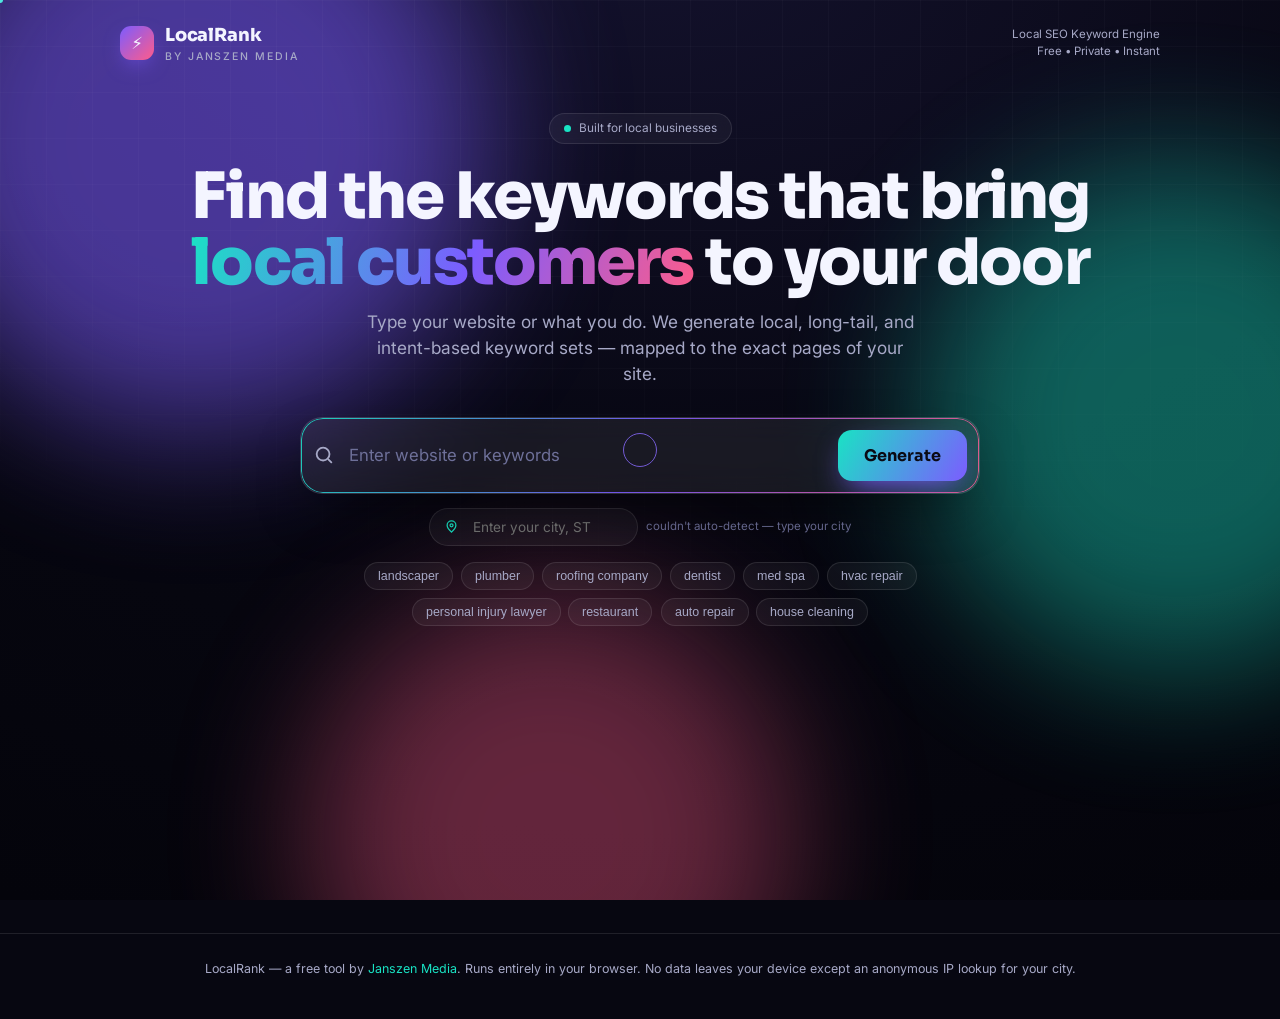
==== seo-tool.html @ d9db4eb5 "Add LocalRank: interactive local SEO keyword generator tool Standalone single-file SEO keyword tool " ====
<!DOCTYPE html>
<html lang="en">
<head>
<meta charset="UTF-8" />
<meta name="viewport" content="width=device-width, initial-scale=1.0, viewport-fit=cover" />
<meta name="theme-color" content="#0a0a14" />
<meta name="description" content="LocalRank — a free local SEO keyword generator. Enter a website or keywords and instantly generate local, long-tail, and intent-based keywords mapped to the pages of your site." />
<title>LocalRank — Local SEO Keyword Generator</title>
<link rel="preconnect" href="https://fonts.googleapis.com" />
<link rel="preconnect" href="https://fonts.gstatic.com" crossorigin />
<link href="https://fonts.googleapis.com/css2?family=Sora:wght@500;600;700;800&family=Inter:wght@400;500;600&display=swap" rel="stylesheet" />
<style>
:root{
  --bg:#070711;
  --bg2:#0d0d1f;
  --ink:#f4f5ff;
  --muted:#a7a9c7;
  --line:rgba(255,255,255,.10);
  --glass:rgba(255,255,255,.045);
  --glass2:rgba(255,255,255,.07);
  --c1:#7c5cff;   /* violet */
  --c2:#19e3c4;   /* teal   */
  --c3:#ff5c8a;   /* pink   */
  --c4:#ffd166;   /* amber  */
  --radius:18px;
  --shadow:0 22px 60px -22px rgba(0,0,0,.75);
  --speed:.45s;
}
*{box-sizing:border-box}
html{-webkit-text-size-adjust:100%}
body{
  margin:0;font-family:"Inter",system-ui,sans-serif;color:var(--ink);
  background:var(--bg);overflow-x:hidden;min-height:100vh;line-height:1.5;
  -webkit-font-smoothing:antialiased;
}
h1,h2,h3,.brand{font-family:"Sora",system-ui,sans-serif}

/* ---------- animated background ---------- */
.bg{position:fixed;inset:0;z-index:-3;overflow:hidden;background:
   radial-gradient(120% 120% at 50% -10%, #14122e 0%, var(--bg) 55%, #04040b 100%);}
.blob{position:absolute;border-radius:50%;filter:blur(70px);opacity:.55;
   will-change:transform;transition:transform .35s cubic-bezier(.2,.8,.2,1);}
.blob.b1{width:46vw;height:46vw;background:var(--c1);top:-12vw;left:-8vw;}
.blob.b2{width:40vw;height:40vw;background:var(--c2);top:18vh;right:-12vw;opacity:.4}
.blob.b3{width:38vw;height:38vw;background:var(--c3);bottom:-14vw;left:24vw;opacity:.38}
.grid-overlay{position:fixed;inset:0;z-index:-2;pointer-events:none;
   background-image:linear-gradient(rgba(255,255,255,.025) 1px,transparent 1px),
   linear-gradient(90deg,rgba(255,255,255,.025) 1px,transparent 1px);
   background-size:46px 46px;mask:radial-gradient(120% 90% at 50% 0%,#000 35%,transparent 80%)}
#fx{position:fixed;inset:0;z-index:9;pointer-events:none}

/* ---------- custom cursor (desktop) ---------- */
.cursor,.cursor-dot{position:fixed;top:0;left:0;z-index:50;pointer-events:none;
   border-radius:50%;mix-blend-mode:screen;transform:translate(-50%,-50%)}
.cursor{width:34px;height:34px;border:1.5px solid rgba(124,92,255,.8);
   transition:width .2s,height .2s,background .2s;backdrop-filter:blur(1px)}
.cursor.hot{width:60px;height:60px;background:rgba(124,92,255,.18);border-color:var(--c2)}
.cursor-dot{width:6px;height:6px;background:var(--c2)}
@media (hover:none){.cursor,.cursor-dot{display:none}}

/* ---------- layout ---------- */
.wrap{max-width:1080px;margin:0 auto;padding:0 20px}
header.top{display:flex;align-items:center;justify-content:space-between;
   padding:22px 0 6px;position:relative;z-index:5}
.brand{display:flex;align-items:center;gap:11px;font-weight:800;font-size:1.12rem;letter-spacing:-.01em}
.brand .mark{width:34px;height:34px;border-radius:11px;display:grid;place-items:center;
   background:linear-gradient(135deg,var(--c1),var(--c3));box-shadow:0 8px 22px -8px var(--c1);
   font-size:1.05rem}
.brand small{display:block;font-family:"Inter";font-weight:500;font-size:.66rem;color:var(--muted);letter-spacing:.18em;text-transform:uppercase}
.byline{font-size:.72rem;color:var(--muted);text-align:right}

/* ---------- hero ---------- */
.hero{text-align:center;padding:42px 0 14px;position:relative;z-index:4}
.pill{display:inline-flex;align-items:center;gap:8px;padding:6px 14px;border-radius:999px;
   background:var(--glass);border:1px solid var(--line);font-size:.74rem;color:var(--muted);
   margin-bottom:20px;backdrop-filter:blur(8px)}
.pill .dot{width:7px;height:7px;border-radius:50%;background:var(--c2);box-shadow:0 0 0 0 var(--c2);animation:ping 2.4s infinite}
@keyframes ping{0%{box-shadow:0 0 0 0 rgba(25,227,196,.5)}70%{box-shadow:0 0 0 9px rgba(25,227,196,0)}100%{box-shadow:0 0 0 0 rgba(25,227,196,0)}}
.hero h1{font-size:clamp(2.1rem,7vw,4rem);line-height:1.02;margin:0 0 14px;letter-spacing:-.03em;font-weight:800}
.hero h1 .grad{background:linear-gradient(110deg,var(--c2),var(--c1) 55%,var(--c3));-webkit-background-clip:text;background-clip:text;color:transparent}
.hero p{color:var(--muted);max-width:560px;margin:0 auto;font-size:clamp(.95rem,2.6vw,1.08rem)}

/* ---------- search ---------- */
.search{margin:30px auto 6px;max-width:680px;position:relative;z-index:6}
.search-box{display:flex;gap:10px;flex-direction:column;background:var(--glass2);
   border:1px solid var(--line);border-radius:22px;padding:12px;backdrop-filter:blur(16px);
   box-shadow:var(--shadow);position:relative;overflow:hidden}
.search-box::before{content:"";position:absolute;inset:0;border-radius:22px;padding:1px;
   background:linear-gradient(120deg,var(--c2),var(--c1),var(--c3));-webkit-mask:linear-gradient(#000 0 0) content-box,linear-gradient(#000 0 0);-webkit-mask-composite:xor;mask-composite:exclude;opacity:0;transition:opacity .4s}
.search-box.focus::before{opacity:.9}
.field{display:flex;align-items:center;gap:12px;width:100%}
.field svg{flex:0 0 auto;color:var(--muted)}
#q{flex:1;background:transparent;border:0;outline:0;color:var(--ink);font-size:1.05rem;
   font-family:inherit;padding:14px 2px;min-width:0}
#q::placeholder{color:#6e7099}
.btn-gen{flex:0 0 auto;border:0;cursor:pointer;color:#0a0a14;font-weight:700;font-family:"Sora";
   font-size:1rem;padding:15px 26px;border-radius:14px;
   background:linear-gradient(120deg,var(--c2),var(--c1));
   box-shadow:0 12px 30px -10px var(--c1);transition:transform .15s,box-shadow .25s;
   will-change:transform;position:relative;overflow:hidden}
.btn-gen:hover{box-shadow:0 16px 38px -10px var(--c1)}
.btn-gen:active{transform:scale(.96)}
@media(min-width:620px){.search-box{flex-direction:row;align-items:center}}

/* location row */
.loc-row{display:flex;flex-wrap:wrap;gap:8px;justify-content:center;margin-top:14px;align-items:center}
.loc-chip{display:inline-flex;align-items:center;gap:8px;background:var(--glass);
   border:1px solid var(--line);border-radius:999px;padding:6px 10px 6px 14px;font-size:.82rem;color:var(--muted)}
.loc-chip svg{color:var(--c2)}
.loc-chip input{background:transparent;border:0;outline:0;color:var(--ink);font-family:inherit;
   font-size:.85rem;width:160px;padding:4px 6px;border-radius:8px}
.loc-chip input:focus{background:rgba(255,255,255,.06)}
.hint{font-size:.72rem;color:#6e7099}

/* quick examples */
.examples{display:flex;flex-wrap:wrap;gap:8px;justify-content:center;margin-top:16px}
.ex{cursor:pointer;font-size:.78rem;color:var(--muted);background:var(--glass);
   border:1px solid var(--line);padding:6px 13px;border-radius:999px;transition:.2s;will-change:transform}
.ex:hover{color:var(--ink);border-color:var(--c2);transform:translateY(-2px)}

/* ---------- results ---------- */
.results{margin:34px auto 80px;position:relative;z-index:3;opacity:0;transform:translateY(18px);
   transition:opacity .6s,transform .6s}
.results.show{opacity:1;transform:none}
.summary{display:flex;flex-wrap:wrap;gap:10px;align-items:center;justify-content:space-between;margin-bottom:18px}
.summary .id{display:flex;flex-wrap:wrap;gap:8px;align-items:center}
.tag{font-size:.74rem;padding:5px 11px;border-radius:999px;background:var(--glass);border:1px solid var(--line);color:var(--muted)}
.tag b{color:var(--ink);font-weight:600}
.tag.live{color:var(--c2);border-color:rgba(25,227,196,.4)}
.actions{display:flex;gap:8px}
.act{cursor:pointer;font-size:.78rem;font-weight:600;font-family:inherit;color:var(--ink);
   background:var(--glass);border:1px solid var(--line);padding:8px 14px;border-radius:11px;transition:.2s}
.act:hover{border-color:var(--c2);background:var(--glass2)}

/* tabs */
.tabs{display:flex;gap:6px;overflow-x:auto;padding-bottom:6px;margin-bottom:20px;
   scrollbar-width:none;-webkit-overflow-scrolling:touch}
.tabs::-webkit-scrollbar{display:none}
.tab{flex:0 0 auto;cursor:pointer;font-family:"Sora";font-weight:600;font-size:.84rem;
   padding:10px 16px;border-radius:12px;border:1px solid var(--line);background:var(--glass);
   color:var(--muted);transition:.25s;white-space:nowrap;position:relative}
.tab .n{font-size:.7rem;opacity:.7;margin-left:6px}
.tab[data-accent="local"].on{color:#04040b;background:linear-gradient(120deg,var(--c2),#5ef0d8);border-color:transparent}
.tab[data-accent="info"].on{color:#04040b;background:linear-gradient(120deg,var(--c4),#ffe29a);border-color:transparent}
.tab[data-accent="commercial"].on{color:#04040b;background:linear-gradient(120deg,#9b8bff,var(--c1));border-color:transparent}
.tab[data-accent="transactional"].on{color:#fff;background:linear-gradient(120deg,var(--c3),#ff86a8);border-color:transparent}
.tab[data-accent="branded"].on{color:#04040b;background:linear-gradient(120deg,#7be0ff,#9b8bff);border-color:transparent}
.tab[data-accent="pagemap"].on{color:#fff;background:linear-gradient(120deg,var(--c1),var(--c3));border-color:transparent}

/* panels */
.panel{display:none;animation:fade .5s}
.panel.on{display:block}
@keyframes fade{from{opacity:0;transform:translateY(10px)}to{opacity:1;transform:none}}
.panel-lead{color:var(--muted);font-size:.9rem;margin:-4px 0 18px;max-width:680px}

.chips{display:flex;flex-wrap:wrap;gap:9px}
.chip{cursor:pointer;font-size:.86rem;padding:9px 14px;border-radius:12px;background:var(--glass);
   border:1px solid var(--line);color:var(--ink);transition:transform .18s,border-color .2s,background .2s;
   display:inline-flex;align-items:center;gap:9px;will-change:transform;
   opacity:0;transform:translateY(14px) scale(.96)}
.chip.in{opacity:1;transform:none}
.chip:hover{border-color:var(--c2);background:var(--glass2);transform:translateY(-3px)}
.chip .cp{opacity:.4;transition:.2s}
.chip:hover .cp{opacity:1;color:var(--c2)}
.chip.copied{border-color:var(--c2);background:rgba(25,227,196,.12)}
.chip .tag-i{font-size:.62rem;text-transform:uppercase;letter-spacing:.08em;padding:2px 7px;border-radius:6px;font-weight:700}

/* page-map cards */
.pm-grid{display:grid;gap:16px;grid-template-columns:1fr}
@media(min-width:740px){.pm-grid{grid-template-columns:1fr 1fr}}
.pm-card{background:var(--glass);border:1px solid var(--line);border-radius:var(--radius);
   padding:18px;transition:transform .25s,border-color .25s;will-change:transform}
.pm-card h3{margin:0 0 4px;font-size:1.02rem;display:flex;align-items:center;gap:9px}
.pm-card .ico{width:30px;height:30px;border-radius:9px;display:grid;place-items:center;font-size:.95rem;flex:0 0 auto}
.pm-card .desc{color:var(--muted);font-size:.78rem;margin:0 0 13px}
.pm-card .chips .chip{font-size:.8rem;padding:7px 11px}

footer{padding:26px 0 40px;text-align:center;color:var(--muted);font-size:.78rem;border-top:1px solid var(--line);margin-top:30px}
footer a{color:var(--c2);text-decoration:none}

/* toast */
.toast{position:fixed;left:50%;bottom:26px;transform:translateX(-50%) translateY(30px);
   background:#14122e;border:1px solid var(--line);color:var(--ink);padding:12px 20px;border-radius:13px;
   font-size:.86rem;box-shadow:var(--shadow);opacity:0;transition:.35s;z-index:60;pointer-events:none;display:flex;gap:9px;align-items:center}
.toast.show{opacity:1;transform:translateX(-50%) translateY(0)}
.toast b{color:var(--c2)}

.empty{text-align:center;color:#6e7099;padding:30px;font-size:.9rem}
.ripple{position:absolute;border-radius:50%;background:rgba(255,255,255,.5);transform:scale(0);animation:rip .6s ease-out;pointer-events:none}
@keyframes rip{to{transform:scale(4);opacity:0}}
@media (prefers-reduced-motion:reduce){*{animation:none!important;transition:none!important}}
</style>
</head>
<body>
<div class="bg" id="bg">
  <span class="blob b1"></span><span class="blob b2"></span><span class="blob b3"></span>
</div>
<div class="grid-overlay"></div>
<canvas id="fx"></canvas>
<div class="cursor" id="cur"></div>
<div class="cursor-dot" id="curDot"></div>

<div class="wrap">
  <header class="top">
    <div class="brand">
      <span class="mark">⚡</span>
      <span>LocalRank<small>by Janszen Media</small></span>
    </div>
    <div class="byline">Local SEO Keyword Engine<br>Free • Private • Instant</div>
  </header>

  <section class="hero">
    <span class="pill"><span class="dot"></span> Built for local businesses</span>
    <h1>Find the keywords that bring<br><span class="grad">local customers</span> to your door</h1>
    <p>Type your website or what you do. We generate local, long-tail, and intent-based keyword sets — mapped to the exact pages of your site.</p>

    <form class="search" id="form" autocomplete="off">
      <div class="search-box" id="sbox">
        <div class="field">
          <svg width="22" height="22" viewBox="0 0 24 24" fill="none" stroke="currentColor" stroke-width="2" stroke-linecap="round"><circle cx="11" cy="11" r="7"/><path d="m20 20-3-3"/></svg>
          <input id="q" name="q" placeholder="Enter website or keywords" aria-label="Enter website or keywords" />
        </div>
        <button class="btn-gen" id="gen" type="submit">Generate</button>
      </div>
      <div class="loc-row">
        <span class="loc-chip">
          <svg width="15" height="15" viewBox="0 0 24 24" fill="none" stroke="currentColor" stroke-width="2"><path d="M12 21s-7-6.3-7-11a7 7 0 1 1 14 0c0 4.7-7 11-7 11Z"/><circle cx="12" cy="10" r="2.4"/></svg>
          <input id="loc" placeholder="Detecting location…" aria-label="Your city" />
        </span>
        <span class="hint" id="locHint">auto-detected by IP — edit anytime</span>
      </div>
      <div class="examples" id="examples"></div>
    </form>
  </section>

  <section class="results" id="results" aria-live="polite">
    <div class="summary">
      <div class="id">
        <span class="tag">Industry: <b id="sIndustry">—</b></span>
        <span class="tag">Location: <b id="sLoc">—</b></span>
        <span class="tag live"><b id="sCount">0</b> keywords</span>
      </div>
      <div class="actions">
        <button class="act" id="copyAll">Copy current tab</button>
        <button class="act" id="csv">Export CSV</button>
      </div>
    </div>

    <div class="tabs" id="tabs">
      <button class="tab on" data-accent="local" data-tab="local" type="button">📍 Local <span class="n" id="nLocal"></span></button>
      <button class="tab" data-accent="info" data-tab="info" type="button">📝 Informational <span class="n" id="nInfo"></span></button>
      <button class="tab" data-accent="commercial" data-tab="commercial" type="button">🔎 Commercial <span class="n" id="nCommercial"></span></button>
      <button class="tab" data-accent="transactional" data-tab="transactional" type="button">🛒 Transactional <span class="n" id="nTransactional"></span></button>
      <button class="tab" data-accent="branded" data-tab="branded" type="button">🏷️ Branded <span class="n" id="nBranded"></span></button>
      <button class="tab" data-accent="pagemap" data-tab="pagemap" type="button">🗺️ Page Map</button>
    </div>

    <div class="panel on" data-panel="local"><p class="panel-lead">High-intent "near me" and "[city]" searches — these power your <b>homepage</b> and <b>service-area pages</b>.</p><div class="chips"></div></div>
    <div class="panel" data-panel="info"><p class="panel-lead">Long-tail, question &amp; "cost of" searches — fuel for your <b>blog, how-to guides, and cost articles</b>.</p><div class="chips"></div></div>
    <div class="panel" data-panel="commercial"><p class="panel-lead">Comparison &amp; "best of" searches — buyers researching who to hire. Great for <b>service pages</b> and comparison posts.</p><div class="chips"></div></div>
    <div class="panel" data-panel="transactional"><p class="panel-lead">Ready-to-buy searches — your <b>service pages</b> and conversion-focused landing pages.</p><div class="chips"></div></div>
    <div class="panel" data-panel="branded"><p class="panel-lead">Searches for your business by name — protect and own your <b>brand SERP</b>.</p><div class="chips"></div></div>
    <div class="panel" data-panel="pagemap"><p class="panel-lead">Your keywords organized into the pages you should actually build.</p><div class="pm-grid" id="pmGrid"></div></div>
  </section>
</div>

<footer>
  <div class="wrap">LocalRank — a free tool by <a href="https://janszenmedia.com" target="_blank" rel="noopener">Janszen Media</a>. Runs entirely in your browser. No data leaves your device except an anonymous IP lookup for your city.</div>
</footer>

<div class="toast" id="toast"><b>✓</b><span id="toastMsg">Copied</span></div>

<script>
/* =========================================================================
   LocalRank — offline local-SEO keyword engine
   ========================================================================= */

/* ---- 1. industry knowledge base ------------------------------------- */
const INDUSTRIES = {
  landscaping:{label:"Landscaping & Lawn Care",core:"landscaping",
    match:["landscap","lawn","garden","yard","turf","hardscape","irrigation","patio","sod","mulch","nursery","outdoor living"],
    services:["landscaping","landscape design","lawn care","lawn mowing","lawn maintenance","hardscaping","patio installation","retaining walls","irrigation systems","sod installation","tree trimming","garden design","outdoor lighting","yard cleanup","mulch installation","artificial turf"]},
  plumbing:{label:"Plumbing",core:"plumbing",
    match:["plumb","drain","sewer","water heater","pipe","leak","faucet","sump"],
    services:["plumbing","drain cleaning","water heater repair","water heater installation","leak detection","sewer line repair","pipe repair","faucet installation","sump pump repair","toilet repair","repiping","gas line installation"]},
  hvac:{label:"HVAC / Heating & Cooling",core:"HVAC",
    match:["hvac","heating","cooling","air condition","furnace","ac repair","ductless","heat pump","ventilation"],
    services:["HVAC repair","air conditioning repair","AC installation","furnace repair","heating repair","heat pump installation","duct cleaning","HVAC maintenance","ductless mini split installation","thermostat installation","emergency AC repair"]},
  roofing:{label:"Roofing",core:"roofing",
    match:["roof","shingle","gutter","metal roof","flat roof"],
    services:["roofing","roof repair","roof replacement","roof installation","shingle roofing","metal roofing","flat roof repair","gutter installation","storm damage roof repair","roof inspection","emergency roof repair"]},
  electrician:{label:"Electrical",core:"electrical",
    match:["electric","wiring","panel","lighting install","ev charger","circuit"],
    services:["electrical services","electrical repair","panel upgrades","wiring installation","lighting installation","EV charger installation","generator installation","outlet installation","ceiling fan installation","electrical inspection"]},
  dentist:{label:"Dental",core:"dental care",
    match:["dent","orthodon","invisalign","teeth","veneers","implant","ortho"],
    services:["dentist","family dentistry","cosmetic dentistry","teeth whitening","dental implants","invisalign","emergency dentist","teeth cleaning","root canal","dental crowns","pediatric dentistry","veneers"]},
  physicaltherapy:{label:"Physical Therapy",core:"physical therapy",
    match:["physical therap","physio","rehab","sports therapy","pelvic","ortho rehab"],
    services:["physical therapy","sports physical therapy","post-surgery rehab","back pain therapy","pelvic floor therapy","orthopedic physical therapy","dry needling","manual therapy","injury rehabilitation","balance therapy"]},
  lawyer:{label:"Legal / Law Firm",core:"legal services",
    match:["law","attorney","lawyer","legal","injury claim","divorce","dui","estate plan"],
    services:["personal injury lawyer","car accident attorney","divorce lawyer","family law attorney","criminal defense lawyer","estate planning attorney","DUI lawyer","wrongful death attorney","workers comp lawyer","business attorney"]},
  realestate:{label:"Real Estate",core:"real estate",
    match:["real estate","realtor","homes for sale","property","mortgage broker","realty"],
    services:["real estate agent","realtor","homes for sale","sell my house","first time home buyer","luxury homes","condos for sale","property listings","real estate broker","home valuation"]},
  restaurant:{label:"Restaurant / Food",core:"restaurant",
    match:["restaurant","cafe","pizza","sushi","bbq","bakery","catering","bistro","diner","food"],
    services:["restaurant","best restaurants","pizza delivery","catering","brunch","fine dining","takeout","family restaurant","date night restaurant","happy hour"]},
  salon:{label:"Salon / Beauty",core:"salon",
    match:["salon","hair","barber","nail","spa","beauty","lash","brow","esthetician","med spa"],
    services:["hair salon","barbershop","nail salon","day spa","balayage","haircut","hair color","lash extensions","facials","waxing","mens haircut","blowout"]},
  autorepair:{label:"Auto Repair",core:"auto repair",
    match:["auto","mechanic","car repair","tire","brake","transmission","oil change","collision","detailing"],
    services:["auto repair","oil change","brake repair","tire shop","transmission repair","engine repair","car AC repair","collision repair","auto detailing","wheel alignment","check engine light","mobile mechanic"]},
  cleaning:{label:"Cleaning Services",core:"cleaning",
    match:["clean","maid","janitor","house clean","carpet clean","window clean","power wash","pressure wash"],
    services:["house cleaning","maid service","deep cleaning","move out cleaning","commercial cleaning","carpet cleaning","window cleaning","pressure washing","office cleaning","post construction cleaning","recurring house cleaning"]},
  pestcontrol:{label:"Pest Control",core:"pest control",
    match:["pest","exterminat","termite","rodent","mosquito","bed bug","wildlife removal"],
    services:["pest control","exterminator","termite treatment","bed bug treatment","mosquito control","rodent removal","ant control","wildlife removal","cockroach treatment","wasp removal"]},
  contractor:{label:"General Contractor / Remodeling",core:"remodeling",
    match:["contractor","remodel","renovation","kitchen remodel","bathroom remodel","construction","builder","handyman","drywall","flooring"],
    services:["home remodeling","kitchen remodeling","bathroom remodeling","general contractor","home additions","basement finishing","flooring installation","drywall repair","handyman services","deck building","custom home builder"]},
  painting:{label:"Painting",core:"painting",
    match:["paint","interior paint","exterior paint","cabinet refinish"],
    services:["painting services","interior painting","exterior painting","cabinet painting","commercial painting","house painters","fence staining","deck staining","drywall and painting","popcorn ceiling removal"]},
  garagedoor:{label:"Garage Doors",core:"garage door",
    match:["garage door","garage spring","door opener"],
    services:["garage door repair","garage door installation","garage door spring repair","garage door opener installation","emergency garage door repair","commercial garage doors"]},
  fitness:{label:"Fitness / Gym",core:"fitness",
    match:["gym","fitness","crossfit","yoga","pilates","personal train","martial arts","boxing"],
    services:["gym","personal training","group fitness classes","yoga studio","crossfit","pilates","strength training","boot camp","martial arts","weight loss program"]},
  chiropractor:{label:"Chiropractic",core:"chiropractic care",
    match:["chiro","spinal","adjustment","spine"],
    services:["chiropractor","back pain treatment","neck pain relief","spinal adjustment","sciatica treatment","auto accident chiropractor","sports chiropractor","prenatal chiropractic","posture correction"]},
  vet:{label:"Veterinary",core:"veterinary care",
    match:["vet","veterinar","animal hospital","pet clinic"],
    services:["veterinarian","animal hospital","pet vaccinations","spay and neuter","emergency vet","pet dental care","dog grooming","puppy wellness","cat veterinarian"]},
  photography:{label:"Photography",core:"photography",
    match:["photograph","photo","wedding photo","headshot","portrait"],
    services:["photographer","wedding photography","family portraits","newborn photography","headshots","real estate photography","event photography","engagement photos","branding photography","maternity photos"]},
};

const GENERIC = {label:"Local Service Business",core:"services",match:[],
  services:["services","installation","repair","maintenance","consultation","emergency service"]};

/* ---- 2. parsing & detection ----------------------------------------- */
function parseInput(raw){
  let txt=(raw||"").trim().toLowerCase();
  let brand="";
  // URL / domain handling
  const urlish=txt.match(/(?:https?:\/\/)?(?:www\.)?([a-z0-9-]+)\.[a-z.]{2,}/i);
  if(urlish && (txt.includes(".")||txt.includes("/"))){
    brand=urlish[1].replace(/-/g," ");
    txt=brand+" "+txt; // let domain words feed detection
  }
  // explicit multi-term entry (commas / slashes)
  const seeds=raw.split(/[,;/]| and /i).map(s=>s.trim()).filter(s=>s && s.length<40 && !/\.[a-z]{2,}/i.test(s));
  return {txt, brand:titleCase(brand), seeds};
}
function detectIndustry(txt){
  let best=null,bestScore=0;
  for(const key in INDUSTRIES){
    const ind=INDUSTRIES[key];
    let score=0;
    for(const m of ind.match){ if(txt.includes(m)) score+=m.length; }
    if(score>bestScore){bestScore=score;best=ind;}
  }
  return best||GENERIC;
}
function titleCase(s){return (s||"").replace(/\b\w/g,c=>c.toUpperCase());}
function uniq(arr){return [...new Set(arr.map(x=>x.trim().toLowerCase().replace(/\s+/g," ")))].filter(Boolean);}

/* ---- 3. keyword generation ------------------------------------------ */
function buildKeywords(state){
  const {industry,city,region,services,core,brand}=state;
  const CITY = city || "[city]";
  const REG  = region || "";
  const places = uniq([CITY, REG?CITY+", "+REG:""].filter(Boolean));
  const place = places[0];

  const local=[], info=[], commercial=[], transactional=[], branded=[];

  // ---- LOCAL (geo intent) ----
  const localTpls = s=>[
    `${s} near me`,
    `${s} in ${place}`,
    `${s} ${city||"[city]"}`,
    `best ${s} near me`,
    `best ${s} in ${city||"[city]"}`,
    `${s} company near me`,
    `${s} companies in ${city||"[city]"}`,
    `local ${s} company`,
    `affordable ${s} near me`,
    `top rated ${s} ${city||"[city]"}`,
    `${s} services near me`,
    `${s} near ${city||"[city]"}`,
  ];
  services.slice(0,6).forEach(s=>localTpls(s).forEach(k=>local.push(k)));
  // core-level catch-alls
  local.push(`${core} near me`,`${core} companies near me`,`${core} near me open now`,`emergency ${core} near me`);

  // ---- INFORMATIONAL (blog / how-to / cost) ----
  services.forEach(s=>{
    info.push(
      `how much does ${s} cost`,
      `${s} cost in ${city||"[city]"}`,
      `average cost of ${s}`,
      `how to choose a ${s} company`,
      `what to look for in a ${s} company`,
      `${s} tips`,
      `${s} ideas`,
      `benefits of professional ${s}`,
      `how long does ${s} take`,
      `is ${s} worth it`,
      `${s} vs doing it yourself`,
      `how often should you get ${s}`,
    );
  });
  info.push(`${core} cost guide ${new Date().getFullYear()}`,`questions to ask a ${core} company`,`signs you need ${core}`);

  // ---- COMMERCIAL (consideration / comparison) ----
  services.forEach(s=>{
    commercial.push(
      `best ${s} companies in ${city||"[city]"}`,
      `top ${s} near me`,
      `${s} reviews`,
      `${s} prices ${city||"[city]"}`,
      `cheap ${s} near me`,
      `${s} cost estimate`,
      `compare ${s} companies`,
      `${s} near me reviews`,
    );
  });
  commercial.push(`best ${core} company near me`,`${core} quotes ${city||"[city]"}`,`affordable ${core} ${city||"[city]"}`);

  // ---- TRANSACTIONAL (ready to act) ----
  services.forEach(s=>{
    transactional.push(
      `hire ${s} ${city||"[city]"}`,
      `${s} free quote`,
      `${s} estimate near me`,
      `book ${s} online`,
      `schedule ${s} ${city||"[city]"}`,
      `${s} same day service`,
      `emergency ${s} near me`,
    );
  });
  transactional.push(`${core} free estimate near me`,`get a ${core} quote ${city||"[city]"}`,`${core} financing near me`);

  // ---- BRANDED ----
  const b = brand && brand.length>1 ? brand : "[your brand]";
  branded.push(
    `${b}`,
    `${b} reviews`,
    `${b} ${city||"[city]"}`,
    `${b} near me`,
    `${b} phone number`,
    `${b} hours`,
    `${b} ${core}`,
    `is ${b} legit`,
    `${b} prices`,
    `${b} vs competitors`,
  );

  return {
    local:uniq(local), info:uniq(info), commercial:uniq(commercial),
    transactional:uniq(transactional), branded:uniq(branded)
  };
}

/* ---- 4. page-map grouping ------------------------------------------- */
function buildPageMap(kw, state){
  const city=state.city||"[city]";
  return [
    {ico:"🏠",bg:"linear-gradient(135deg,#19e3c4,#7c5cff)",title:"Homepage",
     desc:"Your strongest local terms — the searches you most want to rank for.",
     items:kw.local.slice(0,8)},
    {ico:"📌",bg:"linear-gradient(135deg,#7c5cff,#ff5c8a)",title:"Service-Area Pages",
     desc:`One page per city/neighborhood you serve (e.g. swap "${city}" for nearby towns).`,
     items:kw.local.filter(k=>k.includes(city)||k.includes("[city]")||k.includes("in ")).slice(0,8)},
    {ico:"🧰",bg:"linear-gradient(135deg,#ff5c8a,#ffd166)",title:"Service Pages",
     desc:"One page per service, optimized for ready-to-buy searches.",
     items:[...kw.transactional.slice(0,5),...kw.commercial.slice(0,3)]},
    {ico:"✍️",bg:"linear-gradient(135deg,#ffd166,#19e3c4)",title:"Blog & How-To Guides",
     desc:"Informational posts that build authority and capture early-stage searchers.",
     items:kw.info.filter(k=>/how|what|tips|ideas|worth|vs|signs|questions/.test(k)).slice(0,8)},
    {ico:"💲",bg:"linear-gradient(135deg,#19e3c4,#ffd166)",title:"Cost & Pricing Articles",
     desc:'"How much does X cost" articles rank fast and pull in high-intent readers.',
     items:[...kw.info.filter(k=>/cost|price|average/.test(k)),...kw.commercial.filter(k=>/price|cost|cheap|quote/.test(k))].slice(0,8)},
    {ico:"🏷️",bg:"linear-gradient(135deg,#7be0ff,#9b8bff)",title:"Brand / Reputation",
     desc:"Own every result when someone searches your business by name.",
     items:kw.branded.slice(0,8)},
  ];
}

/* ---- 5. state & render ---------------------------------------------- */
const ACCENT={local:"var(--c2)",info:"var(--c4)",commercial:"var(--c1)",transactional:"var(--c3)",branded:"#7be0ff"};
const LABELS={local:"local",info:"info",commercial:"buy-research",transactional:"buy",branded:"brand"};
let STATE={city:"",region:""};
let CURRENT={};

function run(){
  const raw=q.value.trim();
  if(!raw){ shake(sbox); q.focus(); return; }
  const {txt,brand,seeds}=parseInput(raw);
  const industry=detectIndustry(txt);
  // build service list: industry services, enriched with user seeds that look like services
  let services=[...industry.services];
  const seedServices=seeds.filter(s=>s && s!==raw.toLowerCase() && s.length>2 && industry.match.every(m=>s!==m));
  if(industry===GENERIC && seeds.length){ services=seeds.length>1?seeds:[raw.toLowerCase()]; }
  else if(seedServices.length){ services=uniq([...seedServices,...services]); }
  services=uniq(services);

  const loc=parseLoc(locEl.value);
  STATE={industry,city:loc.city,region:loc.region,services,core:industry.core,
    brand: brand || (industry===GENERIC?"":"")};

  const kw=buildKeywords(STATE);
  CURRENT=kw;
  CURRENT.pagemap=buildPageMap(kw,STATE);

  // summary
  sIndustry.textContent=industry.label;
  sLoc.textContent=loc.city?(loc.region?`${loc.city}, ${loc.region}`:loc.city):"add your city ↑";
  const total=kw.local.length+kw.info.length+kw.commercial.length+kw.transactional.length+kw.branded.length;
  sCount.textContent=total;
  nLocal.textContent=kw.local.length;nInfo.textContent=kw.info.length;
  nCommercial.textContent=kw.commercial.length;nTransactional.textContent=kw.transactional.length;
  nBranded.textContent=kw.branded.length;

  renderPanel("local");renderPanel("info");renderPanel("commercial");
  renderPanel("transactional");renderPanel("branded");renderPageMap();

  results.classList.add("show");
  selectTab("local");
  results.scrollIntoView({behavior:"smooth",block:"start"});
  confetti();
  vibrate(18);
}

function renderPanel(name){
  const wrap=document.querySelector(`.panel[data-panel="${name}"] .chips`);
  wrap.innerHTML="";
  const list=CURRENT[name]||[];
  if(!list.length){wrap.innerHTML='<div class="empty">No keywords here yet.</div>';return;}
  list.forEach((k,i)=>wrap.appendChild(chipEl(k,name,i)));
}
function chipEl(text,accentName,i){
  const c=document.createElement("button");
  c.className="chip";c.type="button";
  const acc=ACCENT[accentName]||"var(--c2)";
  c.innerHTML=`<span class="tag-i" style="background:${acc}22;color:${acc}">${LABELS[accentName]||""}</span>
    <span class="kw">${escapeHtml(text)}</span>
    <svg class="cp" width="14" height="14" viewBox="0 0 24 24" fill="none" stroke="currentColor" stroke-width="2"><rect x="9" y="9" width="11" height="11" rx="2"/><path d="M5 15V5a2 2 0 0 1 2-2h10"/></svg>`;
  c.addEventListener("click",e=>{copyText(text);c.classList.add("copied");setTimeout(()=>c.classList.remove("copied"),900);ripple(e,c);vibrate(8);});
  setTimeout(()=>c.classList.add("in"), 18*i % 600 + Math.min(i,30)*14);
  return c;
}
function renderPageMap(){
  pmGrid.innerHTML="";
  CURRENT.pagemap.forEach((card,ci)=>{
    const el=document.createElement("div");el.className="pm-card";
    el.innerHTML=`<h3><span class="ico" style="background:${card.bg}">${card.ico}</span>${card.title}</h3>
      <p class="desc">${card.desc}</p><div class="chips"></div>`;
    const chips=el.querySelector(".chips");
    uniq(card.items).forEach((k,i)=>{
      const c=document.createElement("button");c.className="chip";c.type="button";
      c.innerHTML=`<span class="kw">${escapeHtml(k)}</span>`;
      c.addEventListener("click",e=>{copyText(k);c.classList.add("copied");setTimeout(()=>c.classList.remove("copied"),900);ripple(e,c);vibrate(8);});
      setTimeout(()=>c.classList.add("in"), ci*60 + i*22);
      chips.appendChild(c);
    });
    pmGrid.appendChild(el);
  });
}

/* ---- 6. tabs -------------------------------------------------------- */
function selectTab(name){
  document.querySelectorAll(".tab").forEach(t=>t.classList.toggle("on",t.dataset.tab===name));
  document.querySelectorAll(".panel").forEach(p=>p.classList.toggle("on",p.dataset.panel===name));
}
document.getElementById("tabs").addEventListener("click",e=>{
  const t=e.target.closest(".tab");if(!t)return;selectTab(t.dataset.tab);vibrate(6);
});

/* ---- 7. location lookup --------------------------------------------- */
const locEl=document.getElementById("loc"), locHint=document.getElementById("locHint");
function parseLoc(v){
  v=(v||"").trim();
  if(!v) return {city:"",region:""};
  const parts=v.split(",").map(s=>s.trim());
  return {city:parts[0]||"", region:parts[1]||""};
}
async function detectLocation(){
  try{
    const r=await fetch("https://ipapi.co/json/",{cache:"no-store"});
    if(!r.ok) throw 0;
    const d=await r.json();
    if(d && d.city){
      locEl.value = d.region_code ? `${d.city}, ${d.region_code}` : d.city;
      locHint.textContent="auto-detected — edit if needed";
      return;
    }
    throw 0;
  }catch(_){
    locEl.value="";locEl.placeholder="Enter your city, ST";
    locHint.textContent="couldn't auto-detect — type your city";
  }
}

/* ---- 8. utilities --------------------------------------------------- */
const q=document.getElementById("q"),sbox=document.getElementById("sbox"),
      results=document.getElementById("results"),pmGrid=document.getElementById("pmGrid"),
      sIndustry=document.getElementById("sIndustry"),sLoc=document.getElementById("sLoc"),
      sCount=document.getElementById("sCount"),
      nLocal=document.getElementById("nLocal"),nInfo=document.getElementById("nInfo"),
      nCommercial=document.getElementById("nCommercial"),nTransactional=document.getElementById("nTransactional"),
      nBranded=document.getElementById("nBranded");

function escapeHtml(s){return s.replace(/[&<>"]/g,c=>({"&":"&amp;","<":"&lt;",">":"&gt;",'"':"&quot;"}[c]));}
function copyText(t){navigator.clipboard?.writeText(t).then(()=>toast(`Copied: ${t}`)).catch(()=>toast("Copied"));}
function currentTabName(){return document.querySelector(".tab.on").dataset.tab;}
document.getElementById("copyAll").addEventListener("click",()=>{
  const name=currentTabName();
  let list = name==="pagemap" ? CURRENT.pagemap.flatMap(c=>c.items) : CURRENT[name];
  if(!list||!list.length){toast("Nothing to copy yet");return;}
  navigator.clipboard?.writeText(uniq(list).join("\n"));
  toast(`Copied ${uniq(list).length} keywords`);vibrate(12);
});
document.getElementById("csv").addEventListener("click",()=>{
  if(!CURRENT.local){toast("Generate keywords first");return;}
  let rows=[["keyword","category","intent"]];
  const add=(arr,cat,intent)=>uniq(arr).forEach(k=>rows.push([k,cat,intent]));
  add(CURRENT.local,"Local","local");add(CURRENT.info,"Informational","top of funnel");
  add(CURRENT.commercial,"Commercial","mid funnel");add(CURRENT.transactional,"Transactional","bottom funnel");
  add(CURRENT.branded,"Branded","brand");
  const csv=rows.map(r=>r.map(c=>`"${String(c).replace(/"/g,'""')}"`).join(",")).join("\n");
  const blob=new Blob([csv],{type:"text/csv"});const url=URL.createObjectURL(blob);
  const a=document.createElement("a");a.href=url;
  a.download=`localrank-keywords-${(STATE.city||"local").toLowerCase().replace(/\W+/g,"-")}.csv`;
  a.click();URL.revokeObjectURL(url);toast("CSV downloaded");vibrate(12);
});

const toastEl=document.getElementById("toast"),toastMsg=document.getElementById("toastMsg");
let toastT;function toast(m){toastMsg.textContent=m;toastEl.classList.add("show");clearTimeout(toastT);toastT=setTimeout(()=>toastEl.classList.remove("show"),1700);}
function shake(el){el.animate([{transform:"translateX(0)"},{transform:"translateX(-8px)"},{transform:"translateX(8px)"},{transform:"translateX(0)"}],{duration:300});}
function vibrate(ms){try{navigator.vibrate&&navigator.vibrate(ms);}catch(_){}}
function ripple(e,el){const r=document.createElement("span");r.className="ripple";const rect=el.getBoundingClientRect();const d=Math.max(rect.width,rect.height);r.style.width=r.style.height=d+"px";r.style.left=(e.clientX-rect.left-d/2)+"px";r.style.top=(e.clientY-rect.top-d/2)+"px";el.appendChild(r);setTimeout(()=>r.remove(),600);}

/* ---- 9. examples ---------------------------------------------------- */
const EXAMPLES=["landscaper","plumber","roofing company","dentist","med spa","hvac repair","personal injury lawyer","restaurant","auto repair","house cleaning"];
const exWrap=document.getElementById("examples");
EXAMPLES.forEach(e=>{const b=document.createElement("button");b.type="button";b.className="ex";b.textContent=e;b.addEventListener("click",()=>{q.value=e;run();});exWrap.appendChild(b);});

/* ---- 10. form ------------------------------------------------------- */
document.getElementById("form").addEventListener("submit",e=>{e.preventDefault();run();});
q.addEventListener("focus",()=>sbox.classList.add("focus"));
q.addEventListener("blur",()=>sbox.classList.remove("focus"));

/* ===========================================================
   INTERACTIVE / FUN LAYER  (mouse, tilt, cursor, confetti)
   =========================================================== */
const isTouch = matchMedia("(hover:none)").matches;

/* cursor follower */
const cur=document.getElementById("cur"),curDot=document.getElementById("curDot");
let mx=innerWidth/2,my=innerHeight/2,cx=mx,cy=my;
if(!isTouch){
  addEventListener("mousemove",e=>{mx=e.clientX;my=e.clientY;curDot.style.transform=`translate(${mx}px,${my}px) translate(-50%,-50%)`;});
  document.addEventListener("mouseover",e=>{const hot=e.target.closest("button,a,input,.chip,.ex,.tab");cur.classList.toggle("hot",!!hot);});
  (function loop(){cx+=(mx-cx)*.18;cy+=(my-cy)*.18;cur.style.transform=`translate(${cx}px,${cy}px) translate(-50%,-50%)`;requestAnimationFrame(loop);})();
}

/* parallax blobs — mouse on desktop, device tilt on mobile */
const blobs=[...document.querySelectorAll(".blob")];
function parallax(nx,ny){ // nx,ny in -1..1
  blobs.forEach((b,i)=>{const d=(i+1)*18;b.style.transform=`translate(${nx*d}px,${ny*d}px)`;});
}
if(!isTouch){
  addEventListener("mousemove",e=>parallax((e.clientX/innerWidth-.5)*2,(e.clientY/innerHeight-.5)*2));
} else {
  window.addEventListener("deviceorientation",e=>{
    const nx=Math.max(-1,Math.min(1,(e.gamma||0)/45));
    const ny=Math.max(-1,Math.min(1,(e.beta||0)/45));
    parallax(nx,ny);
  });
  // also react to touch drag
  addEventListener("touchmove",e=>{const t=e.touches[0];if(t)parallax((t.clientX/innerWidth-.5)*2,(t.clientY/innerHeight-.5)*2);},{passive:true});
}

/* magnetic generate button (desktop) */
const gen=document.getElementById("gen");
if(!isTouch){
  gen.addEventListener("mousemove",e=>{const r=gen.getBoundingClientRect();const x=e.clientX-r.left-r.width/2;const y=e.clientY-r.top-r.height/2;gen.style.transform=`translate(${x*.3}px,${y*.4}px)`;});
  gen.addEventListener("mouseleave",()=>gen.style.transform="");
}
gen.addEventListener("click",e=>ripple(e,gen));

/* confetti / particle burst */
const fx=document.getElementById("fx"),ctx=fx.getContext("2d");
let parts=[],raf=null;
function size(){fx.width=innerWidth;fx.height=innerHeight;}
addEventListener("resize",size);size();
const COLORS=["#7c5cff","#19e3c4","#ff5c8a","#ffd166","#7be0ff"];
function confetti(){
  const cxp=innerWidth/2, cyp=innerHeight*0.32;
  for(let i=0;i<90;i++){
    const a=Math.random()*Math.PI*2,sp=4+Math.random()*9;
    parts.push({x:cxp,y:cyp,vx:Math.cos(a)*sp,vy:Math.sin(a)*sp-3,
      g:.18+Math.random()*.12,life:1,size:4+Math.random()*5,rot:Math.random()*6.28,
      vr:(Math.random()-.5)*.4,c:COLORS[i%COLORS.length]});
  }
  if(!raf) tick();
}
function tick(){
  ctx.clearRect(0,0,fx.width,fx.height);
  parts=parts.filter(p=>p.life>0);
  parts.forEach(p=>{p.vy+=p.g;p.x+=p.vx;p.y+=p.vy;p.rot+=p.vr;p.life-=.012;
    ctx.save();ctx.globalAlpha=Math.max(0,p.life);ctx.translate(p.x,p.y);ctx.rotate(p.rot);
    ctx.fillStyle=p.c;ctx.fillRect(-p.size/2,-p.size/2,p.size,p.size*.6);ctx.restore();});
  if(parts.length) raf=requestAnimationFrame(tick); else {ctx.clearRect(0,0,fx.width,fx.height);raf=null;}
}

/* ---- boot ---------------------------------------------------------- */
detectLocation();
q.focus();
</script>
</body>
</html>
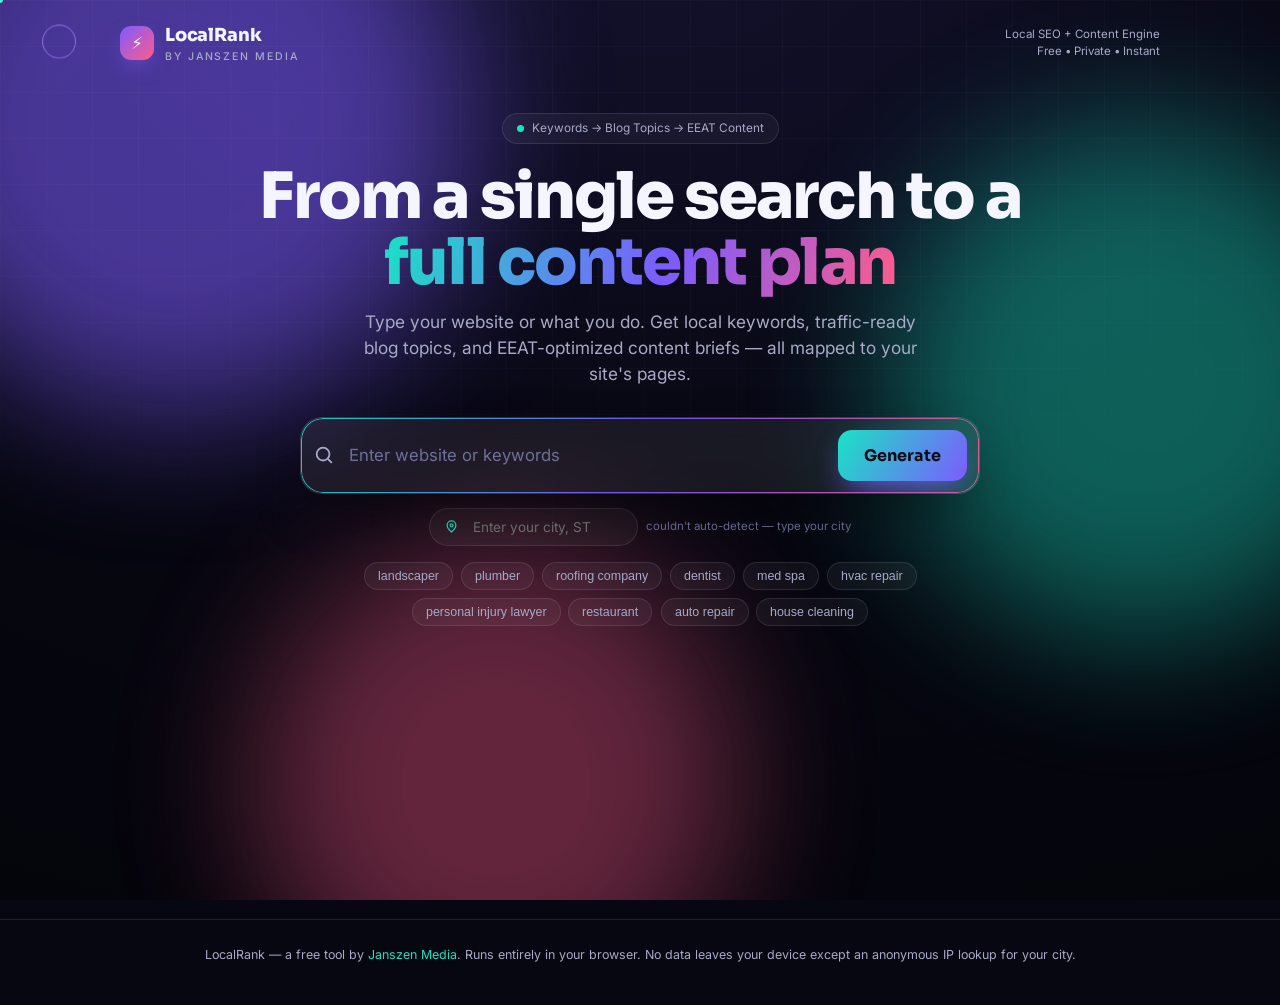
==== commit 963da134: "LocalRank v2: blog topic generation, keyword cloud, EEAT content briefs - Keyword chips now generate" ====
--- a/seo-tool.html
+++ b/seo-tool.html
@@ -4,215 +4,262 @@
 <meta charset="UTF-8" />
 <meta name="viewport" content="width=device-width, initial-scale=1.0, viewport-fit=cover" />
 <meta name="theme-color" content="#0a0a14" />
-<meta name="description" content="LocalRank — a free local SEO keyword generator. Enter a website or keywords and instantly generate local, long-tail, and intent-based keywords mapped to the pages of your site." />
-<title>LocalRank — Local SEO Keyword Generator</title>
+<meta name="description" content="LocalRank — a free local SEO keyword + blog topic generator. Enter a website or keywords and instantly generate local & intent keywords, blog topics, and EEAT-ready content briefs." />
+<title>LocalRank — Local SEO Keyword & Content Engine</title>
 <link rel="preconnect" href="https://fonts.googleapis.com" />
 <link rel="preconnect" href="https://fonts.gstatic.com" crossorigin />
 <link href="https://fonts.googleapis.com/css2?family=Sora:wght@500;600;700;800&family=Inter:wght@400;500;600&display=swap" rel="stylesheet" />
 <style>
 :root{
-  --bg:#070711;
-  --bg2:#0d0d1f;
-  --ink:#f4f5ff;
-  --muted:#a7a9c7;
-  --line:rgba(255,255,255,.10);
-  --glass:rgba(255,255,255,.045);
-  --glass2:rgba(255,255,255,.07);
-  --c1:#7c5cff;   /* violet */
-  --c2:#19e3c4;   /* teal   */
-  --c3:#ff5c8a;   /* pink   */
-  --c4:#ffd166;   /* amber  */
-  --radius:18px;
-  --shadow:0 22px 60px -22px rgba(0,0,0,.75);
-  --speed:.45s;
+  --bg:#070711;--bg2:#0d0d1f;--ink:#f4f5ff;--muted:#a7a9c7;
+  --line:rgba(255,255,255,.10);--glass:rgba(255,255,255,.045);--glass2:rgba(255,255,255,.07);
+  --c1:#7c5cff;--c2:#19e3c4;--c3:#ff5c8a;--c4:#ffd166;--c5:#7be0ff;
+  --radius:18px;--shadow:0 22px 60px -22px rgba(0,0,0,.75);
 }
 *{box-sizing:border-box}
 html{-webkit-text-size-adjust:100%}
-body{
-  margin:0;font-family:"Inter",system-ui,sans-serif;color:var(--ink);
-  background:var(--bg);overflow-x:hidden;min-height:100vh;line-height:1.5;
-  -webkit-font-smoothing:antialiased;
-}
+body{margin:0;font-family:"Inter",system-ui,sans-serif;color:var(--ink);background:var(--bg);
+  overflow-x:hidden;min-height:100vh;line-height:1.5;-webkit-font-smoothing:antialiased}
 h1,h2,h3,.brand{font-family:"Sora",system-ui,sans-serif}
 
-/* ---------- animated background ---------- */
+/* background */
 .bg{position:fixed;inset:0;z-index:-3;overflow:hidden;background:
-   radial-gradient(120% 120% at 50% -10%, #14122e 0%, var(--bg) 55%, #04040b 100%);}
-.blob{position:absolute;border-radius:50%;filter:blur(70px);opacity:.55;
-   will-change:transform;transition:transform .35s cubic-bezier(.2,.8,.2,1);}
-.blob.b1{width:46vw;height:46vw;background:var(--c1);top:-12vw;left:-8vw;}
+  radial-gradient(120% 120% at 50% -10%, #14122e 0%, var(--bg) 55%, #04040b 100%)}
+.blob{position:absolute;border-radius:50%;filter:blur(70px);opacity:.55;will-change:transform;
+  transition:transform .35s cubic-bezier(.2,.8,.2,1)}
+.blob.b1{width:46vw;height:46vw;background:var(--c1);top:-12vw;left:-8vw}
 .blob.b2{width:40vw;height:40vw;background:var(--c2);top:18vh;right:-12vw;opacity:.4}
 .blob.b3{width:38vw;height:38vw;background:var(--c3);bottom:-14vw;left:24vw;opacity:.38}
 .grid-overlay{position:fixed;inset:0;z-index:-2;pointer-events:none;
-   background-image:linear-gradient(rgba(255,255,255,.025) 1px,transparent 1px),
-   linear-gradient(90deg,rgba(255,255,255,.025) 1px,transparent 1px);
-   background-size:46px 46px;mask:radial-gradient(120% 90% at 50% 0%,#000 35%,transparent 80%)}
+  background-image:linear-gradient(rgba(255,255,255,.025) 1px,transparent 1px),
+  linear-gradient(90deg,rgba(255,255,255,.025) 1px,transparent 1px);background-size:46px 46px;
+  mask:radial-gradient(120% 90% at 50% 0%,#000 35%,transparent 80%)}
 #fx{position:fixed;inset:0;z-index:9;pointer-events:none}
 
-/* ---------- custom cursor (desktop) ---------- */
-.cursor,.cursor-dot{position:fixed;top:0;left:0;z-index:50;pointer-events:none;
-   border-radius:50%;mix-blend-mode:screen;transform:translate(-50%,-50%)}
-.cursor{width:34px;height:34px;border:1.5px solid rgba(124,92,255,.8);
-   transition:width .2s,height .2s,background .2s;backdrop-filter:blur(1px)}
+/* cursor */
+.cursor,.cursor-dot{position:fixed;top:0;left:0;z-index:50;pointer-events:none;border-radius:50%;
+  mix-blend-mode:screen;transform:translate(-50%,-50%)}
+.cursor{width:34px;height:34px;border:1.5px solid rgba(124,92,255,.8);transition:width .2s,height .2s,background .2s}
 .cursor.hot{width:60px;height:60px;background:rgba(124,92,255,.18);border-color:var(--c2)}
 .cursor-dot{width:6px;height:6px;background:var(--c2)}
 @media (hover:none){.cursor,.cursor-dot{display:none}}
 
-/* ---------- layout ---------- */
 .wrap{max-width:1080px;margin:0 auto;padding:0 20px}
-header.top{display:flex;align-items:center;justify-content:space-between;
-   padding:22px 0 6px;position:relative;z-index:5}
+header.top{display:flex;align-items:center;justify-content:space-between;padding:22px 0 6px;position:relative;z-index:5}
 .brand{display:flex;align-items:center;gap:11px;font-weight:800;font-size:1.12rem;letter-spacing:-.01em}
 .brand .mark{width:34px;height:34px;border-radius:11px;display:grid;place-items:center;
-   background:linear-gradient(135deg,var(--c1),var(--c3));box-shadow:0 8px 22px -8px var(--c1);
-   font-size:1.05rem}
+  background:linear-gradient(135deg,var(--c1),var(--c3));box-shadow:0 8px 22px -8px var(--c1);font-size:1.05rem}
 .brand small{display:block;font-family:"Inter";font-weight:500;font-size:.66rem;color:var(--muted);letter-spacing:.18em;text-transform:uppercase}
 .byline{font-size:.72rem;color:var(--muted);text-align:right}
 
-/* ---------- hero ---------- */
 .hero{text-align:center;padding:42px 0 14px;position:relative;z-index:4}
-.pill{display:inline-flex;align-items:center;gap:8px;padding:6px 14px;border-radius:999px;
-   background:var(--glass);border:1px solid var(--line);font-size:.74rem;color:var(--muted);
-   margin-bottom:20px;backdrop-filter:blur(8px)}
-.pill .dot{width:7px;height:7px;border-radius:50%;background:var(--c2);box-shadow:0 0 0 0 var(--c2);animation:ping 2.4s infinite}
+.pill{display:inline-flex;align-items:center;gap:8px;padding:6px 14px;border-radius:999px;background:var(--glass);
+  border:1px solid var(--line);font-size:.74rem;color:var(--muted);margin-bottom:20px;backdrop-filter:blur(8px)}
+.pill .dot{width:7px;height:7px;border-radius:50%;background:var(--c2);animation:ping 2.4s infinite}
 @keyframes ping{0%{box-shadow:0 0 0 0 rgba(25,227,196,.5)}70%{box-shadow:0 0 0 9px rgba(25,227,196,0)}100%{box-shadow:0 0 0 0 rgba(25,227,196,0)}}
 .hero h1{font-size:clamp(2.1rem,7vw,4rem);line-height:1.02;margin:0 0 14px;letter-spacing:-.03em;font-weight:800}
 .hero h1 .grad{background:linear-gradient(110deg,var(--c2),var(--c1) 55%,var(--c3));-webkit-background-clip:text;background-clip:text;color:transparent}
 .hero p{color:var(--muted);max-width:560px;margin:0 auto;font-size:clamp(.95rem,2.6vw,1.08rem)}
 
-/* ---------- search ---------- */
 .search{margin:30px auto 6px;max-width:680px;position:relative;z-index:6}
-.search-box{display:flex;gap:10px;flex-direction:column;background:var(--glass2);
-   border:1px solid var(--line);border-radius:22px;padding:12px;backdrop-filter:blur(16px);
-   box-shadow:var(--shadow);position:relative;overflow:hidden}
+.search-box{display:flex;gap:10px;flex-direction:column;background:var(--glass2);border:1px solid var(--line);
+  border-radius:22px;padding:12px;backdrop-filter:blur(16px);box-shadow:var(--shadow);position:relative;overflow:hidden}
 .search-box::before{content:"";position:absolute;inset:0;border-radius:22px;padding:1px;
-   background:linear-gradient(120deg,var(--c2),var(--c1),var(--c3));-webkit-mask:linear-gradient(#000 0 0) content-box,linear-gradient(#000 0 0);-webkit-mask-composite:xor;mask-composite:exclude;opacity:0;transition:opacity .4s}
+  background:linear-gradient(120deg,var(--c2),var(--c1),var(--c3));
+  -webkit-mask:linear-gradient(#000 0 0) content-box,linear-gradient(#000 0 0);-webkit-mask-composite:xor;mask-composite:exclude;opacity:0;transition:opacity .4s}
 .search-box.focus::before{opacity:.9}
 .field{display:flex;align-items:center;gap:12px;width:100%}
 .field svg{flex:0 0 auto;color:var(--muted)}
-#q{flex:1;background:transparent;border:0;outline:0;color:var(--ink);font-size:1.05rem;
-   font-family:inherit;padding:14px 2px;min-width:0}
+#q{flex:1;background:transparent;border:0;outline:0;color:var(--ink);font-size:1.05rem;font-family:inherit;padding:14px 2px;min-width:0}
 #q::placeholder{color:#6e7099}
-.btn-gen{flex:0 0 auto;border:0;cursor:pointer;color:#0a0a14;font-weight:700;font-family:"Sora";
-   font-size:1rem;padding:15px 26px;border-radius:14px;
-   background:linear-gradient(120deg,var(--c2),var(--c1));
-   box-shadow:0 12px 30px -10px var(--c1);transition:transform .15s,box-shadow .25s;
-   will-change:transform;position:relative;overflow:hidden}
-.btn-gen:hover{box-shadow:0 16px 38px -10px var(--c1)}
+.btn-gen{flex:0 0 auto;border:0;cursor:pointer;color:#0a0a14;font-weight:700;font-family:"Sora";font-size:1rem;
+  padding:15px 26px;border-radius:14px;background:linear-gradient(120deg,var(--c2),var(--c1));
+  box-shadow:0 12px 30px -10px var(--c1);transition:transform .15s,box-shadow .25s;will-change:transform;position:relative;overflow:hidden}
 .btn-gen:active{transform:scale(.96)}
 @media(min-width:620px){.search-box{flex-direction:row;align-items:center}}
 
-/* location row */
 .loc-row{display:flex;flex-wrap:wrap;gap:8px;justify-content:center;margin-top:14px;align-items:center}
-.loc-chip{display:inline-flex;align-items:center;gap:8px;background:var(--glass);
-   border:1px solid var(--line);border-radius:999px;padding:6px 10px 6px 14px;font-size:.82rem;color:var(--muted)}
+.loc-chip{display:inline-flex;align-items:center;gap:8px;background:var(--glass);border:1px solid var(--line);
+  border-radius:999px;padding:6px 10px 6px 14px;font-size:.82rem;color:var(--muted)}
 .loc-chip svg{color:var(--c2)}
-.loc-chip input{background:transparent;border:0;outline:0;color:var(--ink);font-family:inherit;
-   font-size:.85rem;width:160px;padding:4px 6px;border-radius:8px}
+.loc-chip input{background:transparent;border:0;outline:0;color:var(--ink);font-family:inherit;font-size:.85rem;width:160px;padding:4px 6px;border-radius:8px}
 .loc-chip input:focus{background:rgba(255,255,255,.06)}
 .hint{font-size:.72rem;color:#6e7099}
 
-/* quick examples */
 .examples{display:flex;flex-wrap:wrap;gap:8px;justify-content:center;margin-top:16px}
-.ex{cursor:pointer;font-size:.78rem;color:var(--muted);background:var(--glass);
-   border:1px solid var(--line);padding:6px 13px;border-radius:999px;transition:.2s;will-change:transform}
+.ex{cursor:pointer;font-size:.78rem;color:var(--muted);background:var(--glass);border:1px solid var(--line);
+  padding:6px 13px;border-radius:999px;transition:.2s;will-change:transform}
 .ex:hover{color:var(--ink);border-color:var(--c2);transform:translateY(-2px)}
 
-/* ---------- results ---------- */
-.results{margin:34px auto 80px;position:relative;z-index:3;opacity:0;transform:translateY(18px);
-   transition:opacity .6s,transform .6s}
+.results{margin:34px auto 80px;position:relative;z-index:3;opacity:0;transform:translateY(18px);transition:opacity .6s,transform .6s}
 .results.show{opacity:1;transform:none}
 .summary{display:flex;flex-wrap:wrap;gap:10px;align-items:center;justify-content:space-between;margin-bottom:18px}
 .summary .id{display:flex;flex-wrap:wrap;gap:8px;align-items:center}
 .tag{font-size:.74rem;padding:5px 11px;border-radius:999px;background:var(--glass);border:1px solid var(--line);color:var(--muted)}
 .tag b{color:var(--ink);font-weight:600}
 .tag.live{color:var(--c2);border-color:rgba(25,227,196,.4)}
-.actions{display:flex;gap:8px}
-.act{cursor:pointer;font-size:.78rem;font-weight:600;font-family:inherit;color:var(--ink);
-   background:var(--glass);border:1px solid var(--line);padding:8px 14px;border-radius:11px;transition:.2s}
+.actions{display:flex;gap:8px;flex-wrap:wrap;align-items:center}
+.act{cursor:pointer;font-size:.78rem;font-weight:600;font-family:inherit;color:var(--ink);background:var(--glass);
+  border:1px solid var(--line);padding:8px 14px;border-radius:11px;transition:.2s}
 .act:hover{border-color:var(--c2);background:var(--glass2)}
 
-/* tabs */
-.tabs{display:flex;gap:6px;overflow-x:auto;padding-bottom:6px;margin-bottom:20px;
-   scrollbar-width:none;-webkit-overflow-scrolling:touch}
+/* toggle switch */
+.switch-wrap{display:inline-flex;align-items:center;gap:9px;font-size:.78rem;color:var(--muted);
+  background:var(--glass);border:1px solid var(--line);padding:6px 12px;border-radius:11px;cursor:pointer;user-select:none}
+.switch{position:relative;width:42px;height:23px;border-radius:999px;background:rgba(255,255,255,.12);transition:.3s;flex:0 0 auto}
+.switch::after{content:"";position:absolute;top:2.5px;left:2.5px;width:18px;height:18px;border-radius:50%;
+  background:#fff;transition:.3s cubic-bezier(.3,1.4,.5,1)}
+.switch-wrap.on .switch{background:linear-gradient(120deg,var(--c2),var(--c1))}
+.switch-wrap.on .switch::after{transform:translateX(19px)}
+.switch-wrap.on{color:var(--ink);border-color:rgba(25,227,196,.4)}
+
+.tabs{display:flex;gap:6px;overflow-x:auto;padding-bottom:6px;margin-bottom:20px;scrollbar-width:none;-webkit-overflow-scrolling:touch}
 .tabs::-webkit-scrollbar{display:none}
-.tab{flex:0 0 auto;cursor:pointer;font-family:"Sora";font-weight:600;font-size:.84rem;
-   padding:10px 16px;border-radius:12px;border:1px solid var(--line);background:var(--glass);
-   color:var(--muted);transition:.25s;white-space:nowrap;position:relative}
+.tab{flex:0 0 auto;cursor:pointer;font-family:"Sora";font-weight:600;font-size:.84rem;padding:10px 16px;border-radius:12px;
+  border:1px solid var(--line);background:var(--glass);color:var(--muted);transition:.25s;white-space:nowrap;position:relative}
 .tab .n{font-size:.7rem;opacity:.7;margin-left:6px}
+.tab.pulse{animation:tpulse .6s}
+@keyframes tpulse{0%{transform:scale(1)}40%{transform:scale(1.12)}100%{transform:scale(1)}}
 .tab[data-accent="local"].on{color:#04040b;background:linear-gradient(120deg,var(--c2),#5ef0d8);border-color:transparent}
+.tab[data-accent="topics"].on{color:#04040b;background:linear-gradient(120deg,#ffe29a,var(--c4));border-color:transparent}
 .tab[data-accent="info"].on{color:#04040b;background:linear-gradient(120deg,var(--c4),#ffe29a);border-color:transparent}
 .tab[data-accent="commercial"].on{color:#04040b;background:linear-gradient(120deg,#9b8bff,var(--c1));border-color:transparent}
 .tab[data-accent="transactional"].on{color:#fff;background:linear-gradient(120deg,var(--c3),#ff86a8);border-color:transparent}
 .tab[data-accent="branded"].on{color:#04040b;background:linear-gradient(120deg,#7be0ff,#9b8bff);border-color:transparent}
 .tab[data-accent="pagemap"].on{color:#fff;background:linear-gradient(120deg,var(--c1),var(--c3));border-color:transparent}
 
-/* panels */
 .panel{display:none;animation:fade .5s}
 .panel.on{display:block}
 @keyframes fade{from{opacity:0;transform:translateY(10px)}to{opacity:1;transform:none}}
-.panel-lead{color:var(--muted);font-size:.9rem;margin:-4px 0 18px;max-width:680px}
+.panel-lead{color:var(--muted);font-size:.9rem;margin:-4px 0 18px;max-width:700px}
+.panel-lead b{color:var(--ink)}
 
 .chips{display:flex;flex-wrap:wrap;gap:9px}
-.chip{cursor:pointer;font-size:.86rem;padding:9px 14px;border-radius:12px;background:var(--glass);
-   border:1px solid var(--line);color:var(--ink);transition:transform .18s,border-color .2s,background .2s;
-   display:inline-flex;align-items:center;gap:9px;will-change:transform;
-   opacity:0;transform:translateY(14px) scale(.96)}
+.chip{cursor:pointer;font-size:.86rem;padding:9px 12px 9px 14px;border-radius:12px;background:var(--glass);
+  border:1px solid var(--line);color:var(--ink);transition:transform .18s,border-color .2s,background .2s;
+  display:inline-flex;align-items:center;gap:9px;will-change:transform;opacity:0;transform:translateY(14px) scale(.96)}
 .chip.in{opacity:1;transform:none}
 .chip:hover{border-color:var(--c2);background:var(--glass2);transform:translateY(-3px)}
-.chip .cp{opacity:.4;transition:.2s}
-.chip:hover .cp{opacity:1;color:var(--c2)}
+.chip .cp{opacity:.4;transition:.2s;padding:2px;border-radius:5px}
+.chip .cp:hover{opacity:1;color:var(--c2);background:rgba(255,255,255,.08)}
 .chip.copied{border-color:var(--c2);background:rgba(25,227,196,.12)}
 .chip .tag-i{font-size:.62rem;text-transform:uppercase;letter-spacing:.08em;padding:2px 7px;border-radius:6px;font-weight:700}
-
-/* page-map cards */
+.chip .spark{opacity:.55;transition:.2s}
+.chip:hover .spark{opacity:1}
+
+/* cloud */
+.cloud{display:flex;flex-wrap:wrap;gap:10px 16px;align-items:center;justify-content:center;padding:14px 4px;min-height:120px}
+.cw{cursor:pointer;line-height:1;font-weight:600;font-family:"Sora";transition:transform .2s,filter .2s,text-shadow .2s;
+  will-change:transform;white-space:nowrap;opacity:0;animation:cwin .5s forwards}
+@keyframes cwin{to{opacity:1}}
+.cw:hover{transform:scale(1.18) translateY(-2px);filter:brightness(1.25);text-shadow:0 6px 22px currentColor;z-index:2}
+.cw .f{display:inline-block;animation:float 6s ease-in-out infinite}
+@keyframes float{0%,100%{transform:translateY(0)}50%{transform:translateY(-6px)}}
+
+/* page map */
 .pm-grid{display:grid;gap:16px;grid-template-columns:1fr}
 @media(min-width:740px){.pm-grid{grid-template-columns:1fr 1fr}}
-.pm-card{background:var(--glass);border:1px solid var(--line);border-radius:var(--radius);
-   padding:18px;transition:transform .25s,border-color .25s;will-change:transform}
+.pm-card{background:var(--glass);border:1px solid var(--line);border-radius:var(--radius);padding:18px;transition:transform .25s,border-color .25s;will-change:transform}
 .pm-card h3{margin:0 0 4px;font-size:1.02rem;display:flex;align-items:center;gap:9px}
 .pm-card .ico{width:30px;height:30px;border-radius:9px;display:grid;place-items:center;font-size:.95rem;flex:0 0 auto}
 .pm-card .desc{color:var(--muted);font-size:.78rem;margin:0 0 13px}
 .pm-card .chips .chip{font-size:.8rem;padding:7px 11px}
 
+/* topics */
+.topics-grid{display:grid;gap:14px;grid-template-columns:1fr}
+@media(min-width:720px){.topics-grid{grid-template-columns:1fr 1fr}}
+.topic{background:var(--glass);border:1px solid var(--line);border-radius:16px;padding:16px 16px 14px;
+  transition:transform .25s,border-color .25s;display:flex;flex-direction:column;gap:11px;opacity:0;transform:translateY(14px)}
+.topic.in{opacity:1;transform:none}
+.topic:hover{border-color:rgba(255,209,102,.45);transform:translateY(-3px)}
+.topic .tt{font-family:"Sora";font-weight:700;font-size:1rem;line-height:1.28;letter-spacing:-.01em}
+.topic .meta{display:flex;flex-wrap:wrap;gap:7px;align-items:center}
+.topic .badge{font-size:.6rem;text-transform:uppercase;letter-spacing:.08em;font-weight:700;padding:3px 8px;border-radius:6px}
+.topic .src{font-size:.7rem;color:var(--muted)}
+.topic .row{display:flex;gap:8px;margin-top:auto}
+.btn-content{cursor:pointer;border:0;font-family:"Sora";font-weight:700;font-size:.82rem;color:#04040b;
+  background:linear-gradient(120deg,var(--c4),#ffe29a);padding:10px 15px;border-radius:11px;flex:1;transition:transform .15s,filter .2s;position:relative;overflow:hidden}
+.btn-content:hover{filter:brightness(1.05)}
+.btn-content:active{transform:scale(.97)}
+.btn-mini{cursor:pointer;border:1px solid var(--line);background:var(--glass);color:var(--ink);border-radius:11px;padding:10px 12px;font-size:.82rem;transition:.2s}
+.btn-mini:hover{border-color:var(--c2)}
+
 footer{padding:26px 0 40px;text-align:center;color:var(--muted);font-size:.78rem;border-top:1px solid var(--line);margin-top:30px}
 footer a{color:var(--c2);text-decoration:none}
 
-/* toast */
-.toast{position:fixed;left:50%;bottom:26px;transform:translateX(-50%) translateY(30px);
-   background:#14122e;border:1px solid var(--line);color:var(--ink);padding:12px 20px;border-radius:13px;
-   font-size:.86rem;box-shadow:var(--shadow);opacity:0;transition:.35s;z-index:60;pointer-events:none;display:flex;gap:9px;align-items:center}
+.toast{position:fixed;left:50%;bottom:26px;transform:translateX(-50%) translateY(30px);background:#14122e;border:1px solid var(--line);
+  color:var(--ink);padding:12px 20px;border-radius:13px;font-size:.86rem;box-shadow:var(--shadow);opacity:0;transition:.35s;z-index:80;pointer-events:none;display:flex;gap:9px;align-items:center}
 .toast.show{opacity:1;transform:translateX(-50%) translateY(0)}
 .toast b{color:var(--c2)}
-
 .empty{text-align:center;color:#6e7099;padding:30px;font-size:.9rem}
 .ripple{position:absolute;border-radius:50%;background:rgba(255,255,255,.5);transform:scale(0);animation:rip .6s ease-out;pointer-events:none}
 @keyframes rip{to{transform:scale(4);opacity:0}}
+
+/* modal */
+.modal{position:fixed;inset:0;z-index:70;display:none;align-items:center;justify-content:center;padding:18px;
+  background:rgba(4,4,11,.66);backdrop-filter:blur(7px)}
+.modal.on{display:flex;animation:fade .3s}
+.modal-card{background:linear-gradient(180deg,#14122e,#0c0b1d);border:1px solid var(--line);border-radius:20px;
+  width:100%;max-width:640px;max-height:88vh;overflow-y:auto;box-shadow:var(--shadow);position:relative}
+.modal-card.wide{max-width:780px}
+.modal-head{position:sticky;top:0;background:linear-gradient(180deg,#14122e,rgba(20,18,46,.92));backdrop-filter:blur(6px);
+  padding:20px 22px 14px;border-bottom:1px solid var(--line);display:flex;justify-content:space-between;align-items:flex-start;gap:12px;z-index:2}
+.modal-head h2{margin:0;font-size:1.15rem}
+.modal-head p{margin:5px 0 0;color:var(--muted);font-size:.82rem}
+.x{cursor:pointer;border:1px solid var(--line);background:var(--glass);color:var(--ink);width:34px;height:34px;border-radius:10px;font-size:1.1rem;flex:0 0 auto;transition:.2s}
+.x:hover{border-color:var(--c3);color:var(--c3)}
+.modal-body{padding:20px 22px 24px}
+.eeat-q{margin-bottom:18px}
+.eeat-q label{display:block;font-family:"Sora";font-weight:600;font-size:.9rem;margin-bottom:4px}
+.eeat-q .sub{color:var(--muted);font-size:.76rem;margin-bottom:9px}
+.eeat-q .pillset{display:flex;gap:6px;flex-wrap:wrap;margin-bottom:9px}
+.eeat-q .pp{font-size:.62rem;text-transform:uppercase;letter-spacing:.07em;font-weight:700;padding:3px 8px;border-radius:6px;background:rgba(124,92,255,.18);color:#c7bcff}
+.eeat-q textarea{width:100%;background:rgba(0,0,0,.25);border:1px solid var(--line);border-radius:12px;color:var(--ink);
+  font-family:inherit;font-size:.92rem;padding:12px;resize:vertical;min-height:78px;outline:0}
+.eeat-q textarea:focus{border-color:var(--c2)}
+.modal-foot{display:flex;gap:10px;flex-wrap:wrap;margin-top:6px}
+.btn-primary{cursor:pointer;border:0;font-family:"Sora";font-weight:700;font-size:.92rem;color:#04040b;flex:1;min-width:160px;
+  background:linear-gradient(120deg,var(--c2),var(--c1));padding:14px 18px;border-radius:12px;transition:transform .15s,filter .2s}
+.btn-primary:hover{filter:brightness(1.05)}.btn-primary:active{transform:scale(.98)}
+.btn-ghost{cursor:pointer;border:1px solid var(--line);background:var(--glass);color:var(--ink);font-family:inherit;font-weight:600;
+  font-size:.85rem;padding:12px 16px;border-radius:12px;transition:.2s}
+.btn-ghost:hover{border-color:var(--c2)}
+
+/* content brief */
+.brief h1.bt{font-size:1.4rem;margin:0 0 4px;line-height:1.2}
+.brief .briefmeta{display:flex;flex-wrap:wrap;gap:7px;margin:10px 0 18px}
+.brief .bm{font-size:.7rem;padding:4px 10px;border-radius:999px;background:var(--glass);border:1px solid var(--line);color:var(--muted)}
+.brief .bm b{color:var(--c2);font-weight:600}
+.brief section{margin:0 0 18px;padding:14px 16px;background:rgba(255,255,255,.025);border:1px solid var(--line);border-radius:13px}
+.brief section h3{margin:0 0 8px;font-size:.82rem;text-transform:uppercase;letter-spacing:.09em;color:var(--c2)}
+.brief p.g{margin:0 0 8px;color:var(--ink);font-size:.9rem}
+.brief .small{color:var(--muted);font-size:.82rem}
+.brief ul,.brief ol{margin:6px 0 0;padding-left:20px}
+.brief li{margin:5px 0;font-size:.9rem}
+.brief li::marker{color:var(--c1)}
+.brief .eeatbox{border-left:3px solid var(--c4);background:rgba(255,209,102,.07)}
+.brief .ck li{list-style:none;position:relative;padding-left:24px}
+.brief .ck li::before{content:"\2713";position:absolute;left:0;color:var(--c2);font-weight:700}
+.brief .codeword{color:var(--c5);font-weight:600}
 @media (prefers-reduced-motion:reduce){*{animation:none!important;transition:none!important}}
 </style>
 </head>
 <body>
-<div class="bg" id="bg">
-  <span class="blob b1"></span><span class="blob b2"></span><span class="blob b3"></span>
-</div>
+<div class="bg" id="bg"><span class="blob b1"></span><span class="blob b2"></span><span class="blob b3"></span></div>
 <div class="grid-overlay"></div>
 <canvas id="fx"></canvas>
-<div class="cursor" id="cur"></div>
-<div class="cursor-dot" id="curDot"></div>
+<div class="cursor" id="cur"></div><div class="cursor-dot" id="curDot"></div>
 
 <div class="wrap">
   <header class="top">
-    <div class="brand">
-      <span class="mark">⚡</span>
-      <span>LocalRank<small>by Janszen Media</small></span>
-    </div>
-    <div class="byline">Local SEO Keyword Engine<br>Free • Private • Instant</div>
+    <div class="brand"><span class="mark">⚡</span><span>LocalRank<small>by Janszen Media</small></span></div>
+    <div class="byline">Local SEO + Content Engine<br>Free • Private • Instant</div>
   </header>
 
   <section class="hero">
-    <span class="pill"><span class="dot"></span> Built for local businesses</span>
-    <h1>Find the keywords that bring<br><span class="grad">local customers</span> to your door</h1>
-    <p>Type your website or what you do. We generate local, long-tail, and intent-based keyword sets — mapped to the exact pages of your site.</p>
+    <span class="pill"><span class="dot"></span> Keywords → Blog Topics → EEAT Content</span>
+    <h1>From a single search to a<br><span class="grad">full content plan</span></h1>
+    <p>Type your website or what you do. Get local keywords, traffic-ready blog topics, and EEAT-optimized content briefs — all mapped to your site's pages.</p>
 
     <form class="search" id="form" autocomplete="off">
       <div class="search-box" id="sbox">
@@ -241,13 +288,17 @@
         <span class="tag live"><b id="sCount">0</b> keywords</span>
       </div>
       <div class="actions">
-        <button class="act" id="copyAll">Copy current tab</button>
+        <div class="switch-wrap" id="cloudToggle" role="switch" aria-checked="false" tabindex="0" title="Toggle interactive keyword cloud">
+          <span>☁️ Cloud view</span><span class="switch"></span>
+        </div>
+        <button class="act" id="copyAll">Copy tab</button>
         <button class="act" id="csv">Export CSV</button>
       </div>
     </div>
 
     <div class="tabs" id="tabs">
       <button class="tab on" data-accent="local" data-tab="local" type="button">📍 Local <span class="n" id="nLocal"></span></button>
+      <button class="tab" data-accent="topics" data-tab="topics" type="button">📰 Blog Topics <span class="n" id="nTopics"></span></button>
       <button class="tab" data-accent="info" data-tab="info" type="button">📝 Informational <span class="n" id="nInfo"></span></button>
       <button class="tab" data-accent="commercial" data-tab="commercial" type="button">🔎 Commercial <span class="n" id="nCommercial"></span></button>
       <button class="tab" data-accent="transactional" data-tab="transactional" type="button">🛒 Transactional <span class="n" id="nTransactional"></span></button>
@@ -255,477 +306,477 @@
       <button class="tab" data-accent="pagemap" data-tab="pagemap" type="button">🗺️ Page Map</button>
     </div>
 
-    <div class="panel on" data-panel="local"><p class="panel-lead">High-intent "near me" and "[city]" searches — these power your <b>homepage</b> and <b>service-area pages</b>.</p><div class="chips"></div></div>
-    <div class="panel" data-panel="info"><p class="panel-lead">Long-tail, question &amp; "cost of" searches — fuel for your <b>blog, how-to guides, and cost articles</b>.</p><div class="chips"></div></div>
-    <div class="panel" data-panel="commercial"><p class="panel-lead">Comparison &amp; "best of" searches — buyers researching who to hire. Great for <b>service pages</b> and comparison posts.</p><div class="chips"></div></div>
-    <div class="panel" data-panel="transactional"><p class="panel-lead">Ready-to-buy searches — your <b>service pages</b> and conversion-focused landing pages.</p><div class="chips"></div></div>
-    <div class="panel" data-panel="branded"><p class="panel-lead">Searches for your business by name — protect and own your <b>brand SERP</b>.</p><div class="chips"></div></div>
+    <div class="panel on" data-panel="local"><p class="panel-lead">High-intent "near me" and "[city]" searches — power your <b>homepage</b> and <b>service-area pages</b>. Tap any keyword to spin it into a blog topic ✨.</p><div class="view"></div></div>
+    <div class="panel" data-panel="topics"><p class="panel-lead">Traffic-ready blog titles generated from your keywords. Hit <b>Generate content</b> to capture your EEAT expertise and build a full SEO brief.</p><div class="topics-grid" id="topicsGrid"></div></div>
+    <div class="panel" data-panel="info"><p class="panel-lead">Long-tail, question &amp; "cost of" searches — fuel for your <b>blog, how-to guides, and cost articles</b>.</p><div class="view"></div></div>
+    <div class="panel" data-panel="commercial"><p class="panel-lead">Comparison &amp; "best of" searches — buyers researching who to hire. Great for <b>service pages</b> and comparison posts.</p><div class="view"></div></div>
+    <div class="panel" data-panel="transactional"><p class="panel-lead">Ready-to-buy searches — your <b>service pages</b> and conversion landing pages.</p><div class="view"></div></div>
+    <div class="panel" data-panel="branded"><p class="panel-lead">Searches for your business by name — own your <b>brand SERP</b>.</p><div class="view"></div></div>
     <div class="panel" data-panel="pagemap"><p class="panel-lead">Your keywords organized into the pages you should actually build.</p><div class="pm-grid" id="pmGrid"></div></div>
   </section>
 </div>
 
-<footer>
-  <div class="wrap">LocalRank — a free tool by <a href="https://janszenmedia.com" target="_blank" rel="noopener">Janszen Media</a>. Runs entirely in your browser. No data leaves your device except an anonymous IP lookup for your city.</div>
-</footer>
+<footer><div class="wrap">LocalRank — a free tool by <a href="https://janszenmedia.com" target="_blank" rel="noopener">Janszen Media</a>. Runs entirely in your browser. No data leaves your device except an anonymous IP lookup for your city.</div></footer>
+
+<!-- EEAT modal -->
+<div class="modal" id="eeatModal">
+  <div class="modal-card">
+    <div class="modal-head">
+      <div><h2>✍️ Make it rank: add your expertise</h2><p id="eeatTopic">Google rewards real experience. Two quick answers shape your content brief.</p></div>
+      <button class="x" id="eeatX" type="button">×</button>
+    </div>
+    <div class="modal-body">
+      <div class="eeat-q">
+        <label>1. Share a real experience or result</label>
+        <div class="pillset"><span class="pp">Experience</span></div>
+        <div class="sub">A project you completed, a problem you solved, a before/after, a lesson learned firsthand. This becomes the story that makes your post credible.</div>
+        <textarea id="eeatExp" placeholder="e.g. Last spring we redesigned a 1/4-acre backyard in [city] — replaced dying sod with drought-tolerant landscaping and cut the client's water bill ~30%…"></textarea>
+      </div>
+      <div class="eeat-q">
+        <label>2. What makes you credible?</label>
+        <div class="pillset"><span class="pp">Expertise</span><span class="pp">Authoritativeness</span><span class="pp">Trust</span></div>
+        <div class="sub">Years in business, licenses &amp; certifications, awards, number of customers served, warranties/guarantees, associations.</div>
+        <textarea id="eeatCred" placeholder="e.g. Licensed & insured, 12 years in business, 600+ local projects, certified landscape designer, 5-star Google rating, 2-year workmanship guarantee."></textarea>
+      </div>
+      <div class="modal-foot">
+        <button class="btn-primary" id="eeatGo" type="button">Generate content brief →</button>
+        <button class="btn-ghost" id="eeatSkip" type="button">Skip</button>
+      </div>
+    </div>
+  </div>
+</div>
+
+<!-- content brief modal -->
+<div class="modal" id="briefModal">
+  <div class="modal-card wide">
+    <div class="modal-head">
+      <div><h2>📄 Content Brief</h2><p>Outline, on-page SEO, FAQ schema &amp; EEAT signals — ready for your writer.</p></div>
+      <button class="x" id="briefX" type="button">×</button>
+    </div>
+    <div class="modal-body">
+      <div class="brief" id="briefBody"></div>
+      <div class="modal-foot">
+        <button class="btn-primary" id="briefCopy" type="button">Copy brief</button>
+        <button class="btn-ghost" id="briefMd" type="button">Export Markdown</button>
+        <button class="btn-ghost" id="briefEdit" type="button">Edit expertise</button>
+      </div>
+    </div>
+  </div>
+</div>
 
 <div class="toast" id="toast"><b>✓</b><span id="toastMsg">Copied</span></div>
 
 <script>
-/* =========================================================================
-   LocalRank — offline local-SEO keyword engine
-   ========================================================================= */
-
-/* ---- 1. industry knowledge base ------------------------------------- */
-const INDUSTRIES = {
-  landscaping:{label:"Landscaping & Lawn Care",core:"landscaping",
-    match:["landscap","lawn","garden","yard","turf","hardscape","irrigation","patio","sod","mulch","nursery","outdoor living"],
-    services:["landscaping","landscape design","lawn care","lawn mowing","lawn maintenance","hardscaping","patio installation","retaining walls","irrigation systems","sod installation","tree trimming","garden design","outdoor lighting","yard cleanup","mulch installation","artificial turf"]},
-  plumbing:{label:"Plumbing",core:"plumbing",
-    match:["plumb","drain","sewer","water heater","pipe","leak","faucet","sump"],
-    services:["plumbing","drain cleaning","water heater repair","water heater installation","leak detection","sewer line repair","pipe repair","faucet installation","sump pump repair","toilet repair","repiping","gas line installation"]},
-  hvac:{label:"HVAC / Heating & Cooling",core:"HVAC",
-    match:["hvac","heating","cooling","air condition","furnace","ac repair","ductless","heat pump","ventilation"],
-    services:["HVAC repair","air conditioning repair","AC installation","furnace repair","heating repair","heat pump installation","duct cleaning","HVAC maintenance","ductless mini split installation","thermostat installation","emergency AC repair"]},
-  roofing:{label:"Roofing",core:"roofing",
-    match:["roof","shingle","gutter","metal roof","flat roof"],
-    services:["roofing","roof repair","roof replacement","roof installation","shingle roofing","metal roofing","flat roof repair","gutter installation","storm damage roof repair","roof inspection","emergency roof repair"]},
-  electrician:{label:"Electrical",core:"electrical",
-    match:["electric","wiring","panel","lighting install","ev charger","circuit"],
-    services:["electrical services","electrical repair","panel upgrades","wiring installation","lighting installation","EV charger installation","generator installation","outlet installation","ceiling fan installation","electrical inspection"]},
-  dentist:{label:"Dental",core:"dental care",
-    match:["dent","orthodon","invisalign","teeth","veneers","implant","ortho"],
-    services:["dentist","family dentistry","cosmetic dentistry","teeth whitening","dental implants","invisalign","emergency dentist","teeth cleaning","root canal","dental crowns","pediatric dentistry","veneers"]},
-  physicaltherapy:{label:"Physical Therapy",core:"physical therapy",
-    match:["physical therap","physio","rehab","sports therapy","pelvic","ortho rehab"],
-    services:["physical therapy","sports physical therapy","post-surgery rehab","back pain therapy","pelvic floor therapy","orthopedic physical therapy","dry needling","manual therapy","injury rehabilitation","balance therapy"]},
-  lawyer:{label:"Legal / Law Firm",core:"legal services",
-    match:["law","attorney","lawyer","legal","injury claim","divorce","dui","estate plan"],
-    services:["personal injury lawyer","car accident attorney","divorce lawyer","family law attorney","criminal defense lawyer","estate planning attorney","DUI lawyer","wrongful death attorney","workers comp lawyer","business attorney"]},
-  realestate:{label:"Real Estate",core:"real estate",
-    match:["real estate","realtor","homes for sale","property","mortgage broker","realty"],
-    services:["real estate agent","realtor","homes for sale","sell my house","first time home buyer","luxury homes","condos for sale","property listings","real estate broker","home valuation"]},
-  restaurant:{label:"Restaurant / Food",core:"restaurant",
-    match:["restaurant","cafe","pizza","sushi","bbq","bakery","catering","bistro","diner","food"],
-    services:["restaurant","best restaurants","pizza delivery","catering","brunch","fine dining","takeout","family restaurant","date night restaurant","happy hour"]},
-  salon:{label:"Salon / Beauty",core:"salon",
-    match:["salon","hair","barber","nail","spa","beauty","lash","brow","esthetician","med spa"],
-    services:["hair salon","barbershop","nail salon","day spa","balayage","haircut","hair color","lash extensions","facials","waxing","mens haircut","blowout"]},
-  autorepair:{label:"Auto Repair",core:"auto repair",
-    match:["auto","mechanic","car repair","tire","brake","transmission","oil change","collision","detailing"],
-    services:["auto repair","oil change","brake repair","tire shop","transmission repair","engine repair","car AC repair","collision repair","auto detailing","wheel alignment","check engine light","mobile mechanic"]},
-  cleaning:{label:"Cleaning Services",core:"cleaning",
-    match:["clean","maid","janitor","house clean","carpet clean","window clean","power wash","pressure wash"],
-    services:["house cleaning","maid service","deep cleaning","move out cleaning","commercial cleaning","carpet cleaning","window cleaning","pressure washing","office cleaning","post construction cleaning","recurring house cleaning"]},
-  pestcontrol:{label:"Pest Control",core:"pest control",
-    match:["pest","exterminat","termite","rodent","mosquito","bed bug","wildlife removal"],
-    services:["pest control","exterminator","termite treatment","bed bug treatment","mosquito control","rodent removal","ant control","wildlife removal","cockroach treatment","wasp removal"]},
-  contractor:{label:"General Contractor / Remodeling",core:"remodeling",
-    match:["contractor","remodel","renovation","kitchen remodel","bathroom remodel","construction","builder","handyman","drywall","flooring"],
-    services:["home remodeling","kitchen remodeling","bathroom remodeling","general contractor","home additions","basement finishing","flooring installation","drywall repair","handyman services","deck building","custom home builder"]},
-  painting:{label:"Painting",core:"painting",
-    match:["paint","interior paint","exterior paint","cabinet refinish"],
-    services:["painting services","interior painting","exterior painting","cabinet painting","commercial painting","house painters","fence staining","deck staining","drywall and painting","popcorn ceiling removal"]},
-  garagedoor:{label:"Garage Doors",core:"garage door",
-    match:["garage door","garage spring","door opener"],
-    services:["garage door repair","garage door installation","garage door spring repair","garage door opener installation","emergency garage door repair","commercial garage doors"]},
-  fitness:{label:"Fitness / Gym",core:"fitness",
-    match:["gym","fitness","crossfit","yoga","pilates","personal train","martial arts","boxing"],
-    services:["gym","personal training","group fitness classes","yoga studio","crossfit","pilates","strength training","boot camp","martial arts","weight loss program"]},
-  chiropractor:{label:"Chiropractic",core:"chiropractic care",
-    match:["chiro","spinal","adjustment","spine"],
-    services:["chiropractor","back pain treatment","neck pain relief","spinal adjustment","sciatica treatment","auto accident chiropractor","sports chiropractor","prenatal chiropractic","posture correction"]},
-  vet:{label:"Veterinary",core:"veterinary care",
-    match:["vet","veterinar","animal hospital","pet clinic"],
-    services:["veterinarian","animal hospital","pet vaccinations","spay and neuter","emergency vet","pet dental care","dog grooming","puppy wellness","cat veterinarian"]},
-  photography:{label:"Photography",core:"photography",
-    match:["photograph","photo","wedding photo","headshot","portrait"],
-    services:["photographer","wedding photography","family portraits","newborn photography","headshots","real estate photography","event photography","engagement photos","branding photography","maternity photos"]},
+/* ===================== industry knowledge base ===================== */
+const INDUSTRIES={
+  landscaping:{label:"Landscaping & Lawn Care",core:"landscaping",match:["landscap","lawn","garden","yard","turf","hardscape","irrigation","patio","sod","mulch","nursery","outdoor living"],services:["landscaping","landscape design","lawn care","lawn mowing","lawn maintenance","hardscaping","patio installation","retaining walls","irrigation systems","sod installation","tree trimming","garden design","outdoor lighting","yard cleanup","mulch installation","artificial turf"]},
+  plumbing:{label:"Plumbing",core:"plumbing",match:["plumb","drain","sewer","water heater","pipe","leak","faucet","sump"],services:["plumbing","drain cleaning","water heater repair","water heater installation","leak detection","sewer line repair","pipe repair","faucet installation","sump pump repair","toilet repair","repiping","gas line installation"]},
+  hvac:{label:"HVAC / Heating & Cooling",core:"HVAC",match:["hvac","heating","cooling","air condition","furnace","ac repair","ductless","heat pump","ventilation"],services:["HVAC repair","air conditioning repair","AC installation","furnace repair","heating repair","heat pump installation","duct cleaning","HVAC maintenance","ductless mini split installation","thermostat installation","emergency AC repair"]},
+  roofing:{label:"Roofing",core:"roofing",match:["roof","shingle","gutter","metal roof","flat roof"],services:["roofing","roof repair","roof replacement","roof installation","shingle roofing","metal roofing","flat roof repair","gutter installation","storm damage roof repair","roof inspection","emergency roof repair"]},
+  electrician:{label:"Electrical",core:"electrical",match:["electric","wiring","panel","lighting install","ev charger","circuit"],services:["electrical services","electrical repair","panel upgrades","wiring installation","lighting installation","EV charger installation","generator installation","outlet installation","ceiling fan installation","electrical inspection"]},
+  dentist:{label:"Dental",core:"dental care",match:["dent","orthodon","invisalign","teeth","veneers","implant","ortho"],services:["dentist","family dentistry","cosmetic dentistry","teeth whitening","dental implants","invisalign","emergency dentist","teeth cleaning","root canal","dental crowns","pediatric dentistry","veneers"]},
+  physicaltherapy:{label:"Physical Therapy",core:"physical therapy",match:["physical therap","physio","rehab","sports therapy","pelvic","ortho rehab"],services:["physical therapy","sports physical therapy","post-surgery rehab","back pain therapy","pelvic floor therapy","orthopedic physical therapy","dry needling","manual therapy","injury rehabilitation","balance therapy"]},
+  lawyer:{label:"Legal / Law Firm",core:"legal services",match:["law","attorney","lawyer","legal","injury claim","divorce","dui","estate plan"],services:["personal injury lawyer","car accident attorney","divorce lawyer","family law attorney","criminal defense lawyer","estate planning attorney","DUI lawyer","wrongful death attorney","workers comp lawyer","business attorney"]},
+  realestate:{label:"Real Estate",core:"real estate",match:["real estate","realtor","homes for sale","property","mortgage broker","realty"],services:["real estate agent","realtor","homes for sale","sell my house","first time home buyer","luxury homes","condos for sale","property listings","real estate broker","home valuation"]},
+  restaurant:{label:"Restaurant / Food",core:"restaurant",match:["restaurant","cafe","pizza","sushi","bbq","bakery","catering","bistro","diner","food"],services:["restaurant","best restaurants","pizza delivery","catering","brunch","fine dining","takeout","family restaurant","date night restaurant","happy hour"]},
+  salon:{label:"Salon / Beauty",core:"salon",match:["salon","hair","barber","nail","spa","beauty","lash","brow","esthetician","med spa"],services:["hair salon","barbershop","nail salon","day spa","balayage","haircut","hair color","lash extensions","facials","waxing","mens haircut","blowout"]},
+  autorepair:{label:"Auto Repair",core:"auto repair",match:["auto","mechanic","car repair","tire","brake","transmission","oil change","collision","detailing"],services:["auto repair","oil change","brake repair","tire shop","transmission repair","engine repair","car AC repair","collision repair","auto detailing","wheel alignment","check engine light","mobile mechanic"]},
+  cleaning:{label:"Cleaning Services",core:"cleaning",match:["clean","maid","janitor","house clean","carpet clean","window clean","power wash","pressure wash"],services:["house cleaning","maid service","deep cleaning","move out cleaning","commercial cleaning","carpet cleaning","window cleaning","pressure washing","office cleaning","post construction cleaning","recurring house cleaning"]},
+  pestcontrol:{label:"Pest Control",core:"pest control",match:["pest","exterminat","termite","rodent","mosquito","bed bug","wildlife removal"],services:["pest control","exterminator","termite treatment","bed bug treatment","mosquito control","rodent removal","ant control","wildlife removal","cockroach treatment","wasp removal"]},
+  contractor:{label:"General Contractor / Remodeling",core:"remodeling",match:["contractor","remodel","renovation","kitchen remodel","bathroom remodel","construction","builder","handyman","drywall","flooring"],services:["home remodeling","kitchen remodeling","bathroom remodeling","general contractor","home additions","basement finishing","flooring installation","drywall repair","handyman services","deck building","custom home builder"]},
+  painting:{label:"Painting",core:"painting",match:["paint","interior paint","exterior paint","cabinet refinish"],services:["painting services","interior painting","exterior painting","cabinet painting","commercial painting","house painters","fence staining","deck staining","drywall and painting","popcorn ceiling removal"]},
+  garagedoor:{label:"Garage Doors",core:"garage door",match:["garage door","garage spring","door opener"],services:["garage door repair","garage door installation","garage door spring repair","garage door opener installation","emergency garage door repair","commercial garage doors"]},
+  fitness:{label:"Fitness / Gym",core:"fitness",match:["gym","fitness","crossfit","yoga","pilates","personal train","martial arts","boxing"],services:["gym","personal training","group fitness classes","yoga studio","crossfit","pilates","strength training","boot camp","martial arts","weight loss program"]},
+  chiropractor:{label:"Chiropractic",core:"chiropractic care",match:["chiro","spinal","adjustment","spine"],services:["chiropractor","back pain treatment","neck pain relief","spinal adjustment","sciatica treatment","auto accident chiropractor","sports chiropractor","prenatal chiropractic","posture correction"]},
+  vet:{label:"Veterinary",core:"veterinary care",match:["vet","veterinar","animal hospital","pet clinic"],services:["veterinarian","animal hospital","pet vaccinations","spay and neuter","emergency vet","pet dental care","dog grooming","puppy wellness","cat veterinarian"]},
+  photography:{label:"Photography",core:"photography",match:["photograph","photo","wedding photo","headshot","portrait"],services:["photographer","wedding photography","family portraits","newborn photography","headshots","real estate photography","event photography","engagement photos","branding photography","maternity photos"]},
 };
-
-const GENERIC = {label:"Local Service Business",core:"services",match:[],
-  services:["services","installation","repair","maintenance","consultation","emergency service"]};
-
-/* ---- 2. parsing & detection ----------------------------------------- */
+const GENERIC={label:"Local Service Business",core:"services",match:[],services:["services","installation","repair","maintenance","consultation","emergency service"]};
+
+/* ===================== parsing & detection ===================== */
 function parseInput(raw){
-  let txt=(raw||"").trim().toLowerCase();
-  let brand="";
-  // URL / domain handling
+  let txt=(raw||"").trim().toLowerCase();let brand="";
   const urlish=txt.match(/(?:https?:\/\/)?(?:www\.)?([a-z0-9-]+)\.[a-z.]{2,}/i);
-  if(urlish && (txt.includes(".")||txt.includes("/"))){
-    brand=urlish[1].replace(/-/g," ");
-    txt=brand+" "+txt; // let domain words feed detection
-  }
-  // explicit multi-term entry (commas / slashes)
+  if(urlish && (txt.includes(".")||txt.includes("/"))){brand=urlish[1].replace(/-/g," ");txt=brand+" "+txt;}
   const seeds=raw.split(/[,;/]| and /i).map(s=>s.trim()).filter(s=>s && s.length<40 && !/\.[a-z]{2,}/i.test(s));
-  return {txt, brand:titleCase(brand), seeds};
-}
-function detectIndustry(txt){
-  let best=null,bestScore=0;
-  for(const key in INDUSTRIES){
-    const ind=INDUSTRIES[key];
-    let score=0;
-    for(const m of ind.match){ if(txt.includes(m)) score+=m.length; }
-    if(score>bestScore){bestScore=score;best=ind;}
-  }
-  return best||GENERIC;
-}
+  return {txt,brand:titleCase(brand),seeds};
+}
+function detectIndustry(txt){let best=null,bs=0;for(const k in INDUSTRIES){const ind=INDUSTRIES[k];let s=0;for(const m of ind.match){if(txt.includes(m))s+=m.length;}if(s>bs){bs=s;best=ind;}}return best||GENERIC;}
 function titleCase(s){return (s||"").replace(/\b\w/g,c=>c.toUpperCase());}
-function uniq(arr){return [...new Set(arr.map(x=>x.trim().toLowerCase().replace(/\s+/g," ")))].filter(Boolean);}
-
-/* ---- 3. keyword generation ------------------------------------------ */
+function uniq(a){return [...new Set(a.map(x=>x.trim().toLowerCase().replace(/\s+/g," ")))].filter(Boolean);}
+function escapeHtml(s){return String(s).replace(/[&<>"]/g,c=>({"&":"&amp;","<":"&lt;",">":"&gt;",'"':"&quot;"}[c]));}
+function escapeReg(s){return s.replace(/[.*+?^${}()|[\]\\]/g,"\\$&");}
+const YEAR=new Date().getFullYear();
+
+/* ===================== keyword generation ===================== */
 function buildKeywords(state){
-  const {industry,city,region,services,core,brand}=state;
-  const CITY = city || "[city]";
-  const REG  = region || "";
-  const places = uniq([CITY, REG?CITY+", "+REG:""].filter(Boolean));
-  const place = places[0];
-
-  const local=[], info=[], commercial=[], transactional=[], branded=[];
-
-  // ---- LOCAL (geo intent) ----
-  const localTpls = s=>[
-    `${s} near me`,
-    `${s} in ${place}`,
-    `${s} ${city||"[city]"}`,
-    `best ${s} near me`,
-    `best ${s} in ${city||"[city]"}`,
-    `${s} company near me`,
-    `${s} companies in ${city||"[city]"}`,
-    `local ${s} company`,
-    `affordable ${s} near me`,
-    `top rated ${s} ${city||"[city]"}`,
-    `${s} services near me`,
-    `${s} near ${city||"[city]"}`,
-  ];
+  const {city,core,services,brand}=state;const C=city||"[city]";
+  const local=[],info=[],commercial=[],transactional=[],branded=[];
+  const localTpls=s=>[`${s} near me`,`${s} in ${C}`,`${s} ${C}`,`best ${s} near me`,`best ${s} in ${C}`,`${s} company near me`,`${s} companies in ${C}`,`local ${s} company`,`affordable ${s} near me`,`top rated ${s} ${C}`,`${s} services near me`,`${s} near ${C}`];
   services.slice(0,6).forEach(s=>localTpls(s).forEach(k=>local.push(k)));
-  // core-level catch-alls
   local.push(`${core} near me`,`${core} companies near me`,`${core} near me open now`,`emergency ${core} near me`);
-
-  // ---- INFORMATIONAL (blog / how-to / cost) ----
-  services.forEach(s=>{
-    info.push(
-      `how much does ${s} cost`,
-      `${s} cost in ${city||"[city]"}`,
-      `average cost of ${s}`,
-      `how to choose a ${s} company`,
-      `what to look for in a ${s} company`,
-      `${s} tips`,
-      `${s} ideas`,
-      `benefits of professional ${s}`,
-      `how long does ${s} take`,
-      `is ${s} worth it`,
-      `${s} vs doing it yourself`,
-      `how often should you get ${s}`,
-    );
+  services.forEach(s=>{info.push(`how much does ${s} cost`,`${s} cost in ${C}`,`average cost of ${s}`,`how to choose a ${s} company`,`what to look for in a ${s} company`,`${s} tips`,`${s} ideas`,`benefits of professional ${s}`,`how long does ${s} take`,`is ${s} worth it`,`${s} vs doing it yourself`,`how often should you get ${s}`);});
+  info.push(`${core} cost guide ${YEAR}`,`questions to ask a ${core} company`,`signs you need ${core}`);
+  services.forEach(s=>{commercial.push(`best ${s} companies in ${C}`,`top ${s} near me`,`${s} reviews`,`${s} prices ${C}`,`cheap ${s} near me`,`${s} cost estimate`,`compare ${s} companies`,`${s} near me reviews`);});
+  commercial.push(`best ${core} company near me`,`${core} quotes ${C}`,`affordable ${core} ${C}`);
+  services.forEach(s=>{transactional.push(`hire ${s} ${C}`,`${s} free quote`,`${s} estimate near me`,`book ${s} online`,`schedule ${s} ${C}`,`${s} same day service`,`emergency ${s} near me`);});
+  transactional.push(`${core} free estimate near me`,`get a ${core} quote ${C}`,`${core} financing near me`);
+  const b=brand&&brand.length>1?brand:"[your brand]";
+  branded.push(`${b}`,`${b} reviews`,`${b} ${C}`,`${b} near me`,`${b} phone number`,`${b} hours`,`${b} ${core}`,`is ${b} legit`,`${b} prices`,`${b} vs competitors`);
+  return {local:uniq(local),info:uniq(info),commercial:uniq(commercial),transactional:uniq(transactional),branded:uniq(branded)};
+}
+
+/* ===================== scoring (cloud size + topic priority) ===================== */
+function scoreKeyword(k){let s=10;const w=k.split(" ").length;s+=Math.max(0,6-w);
+  if(/near me/.test(k))s+=6;if(/\bbest\b|\btop\b/.test(k))s+=4;if(/cost|price|how much/.test(k))s+=5;
+  if(/\[city\]|\bin /.test(k))s+=3;if(/emergency|same day|free quote|hire|book/.test(k))s+=4;
+  if(/how to|what|guide|tips|ideas|signs|worth/.test(k))s+=3;return s;}
+
+/* ===================== topic generation ===================== */
+function topicType(k){
+  if(/how much|cost|price|average|\bprices\b/.test(k))return "cost";
+  if(/how to|how do|how long|how often/.test(k))return "howto";
+  if(/best|top|reviews|\bvs\b|compare/.test(k))return "best";
+  if(/ideas/.test(k))return "ideas";
+  if(/tips/.test(k))return "tips";
+  if(/emergency|same day/.test(k))return "emergency";
+  if(/signs|worth|benefits|what is|what to|questions/.test(k))return "guide";
+  return "guide";
+}
+const STOP=["near me","best","top","affordable","cheap","local","how much does","how much","cost of","average cost of","how to choose a","how to","how long does","how often should you get","what to look for in a","what is","benefits of professional","is","worth it","reviews","prices","price","ideas","tips","company","companies","services","service","emergency","same day","free quote","estimate","book","online","schedule","hire","get a","quote","compare","vs doing it yourself","vs","near","in"];
+function cleanSubject(k,city){
+  let s=" "+k.toLowerCase()+" ";
+  s=s.replace(/\[city\]/g," ");
+  if(city)s=s.replace(new RegExp("\\b"+escapeReg(city.toLowerCase())+"\\b","g")," ");
+  STOP.forEach(w=>{s=s.replace(new RegExp("\\b"+escapeReg(w)+"\\b","g")," ");});
+  s=s.replace(/\s+/g," ").trim();
+  return s;
+}
+function subjectOf(k,state){
+  const lk=k.toLowerCase();
+  // prefer a known service contained in the keyword
+  let found=state.services.filter(s=>lk.includes(s.toLowerCase())).sort((a,b)=>b.length-a.length)[0];
+  let subj=found||cleanSubject(k,state.city)||state.core;
+  return subj;
+}
+function rnd(min,max){return Math.floor(min+Math.random()*(max-min+1));}
+function makeTopic(subjectRaw,type,state){
+  const S=titleCase(subjectRaw);const C=state.city||"[city]";
+  const T={
+    cost:[`How Much Does ${S} Cost in ${C}? (${YEAR} Price Guide)`,`${S} Cost in ${C}: What to Budget in ${YEAR}`,`The Real Cost of ${S} in ${C} (Prices, Factors & Tips)`],
+    howto:[`How to Choose the Right ${S} Company in ${C}`,`How ${S} Works: A ${C} Homeowner's Guide`,`How to Prepare for ${S} in ${C}`],
+    best:[`The ${rnd(5,9)} Best ${S} Companies in ${C} (${YEAR})`,`How to Find the Best ${S} Near You in ${C}`,`${S} in ${C}: How to Compare Quotes & Pick a Pro`],
+    ideas:[`${rnd(15,27)} ${S} Ideas to Transform Your Home in ${C}`,`${rnd(9,15)} ${S} Ideas Trending in ${C} This Year`,`${S} Inspiration: ${rnd(11,19)} Ideas for ${C} Homes`],
+    tips:[`${rnd(7,11)} ${S} Tips Every ${C} Homeowner Should Know`,`${rnd(5,9)} Pro ${S} Tips to Save Time & Money`,`${S} Done Right: ${rnd(6,9)} Tips From the Pros`],
+    emergency:[`What to Do in a ${S} Emergency in ${C}`,`Emergency ${S}: A ${C} Homeowner's Action Plan`,`When You Need Emergency ${S} in ${C} (And Who to Call)`],
+    guide:[`The Complete Guide to ${S} in ${C} (${YEAR})`,`${rnd(5,8)} Signs You Need ${S} (Don't Ignore #${rnd(2,5)})`,`Is Professional ${S} Worth It? A ${C} Guide`,`Everything ${C} Homeowners Should Know About ${S}`],
+  };
+  const arr=T[type]||T.guide;return arr[Math.floor(Math.random()*arr.length)];
+}
+function topicFromKeyword(k,state){const subj=subjectOf(k,state);const type=topicType(k);return {title:makeTopic(subj,type,state),source:k,type,subject:subj};}
+function buildTopics(kw,state){
+  const seen=new Set();const out=[];
+  const add=(k)=>{const t=topicFromKeyword(k,state);const key=t.title.toLowerCase();if(!seen.has(key)){seen.add(key);out.push(t);}};
+  // strongest traffic sources: services across varied types
+  const services=state.services.slice(0,8);
+  services.forEach((s,i)=>{
+    const types=["cost","guide","tips","ideas","howto","best"];
+    add(`${s} cost in ${state.city||"[city]"}`);            // cost
+    add(`${["signs you need","how to choose a","best","tips for","ideas for"][i%5]} ${s}`);
   });
-  info.push(`${core} cost guide ${new Date().getFullYear()}`,`questions to ask a ${core} company`,`signs you need ${core}`);
-
-  // ---- COMMERCIAL (consideration / comparison) ----
-  services.forEach(s=>{
-    commercial.push(
-      `best ${s} companies in ${city||"[city]"}`,
-      `top ${s} near me`,
-      `${s} reviews`,
-      `${s} prices ${city||"[city]"}`,
-      `cheap ${s} near me`,
-      `${s} cost estimate`,
-      `compare ${s} companies`,
-      `${s} near me reviews`,
-    );
-  });
-  commercial.push(`best ${core} company near me`,`${core} quotes ${city||"[city]"}`,`affordable ${core} ${city||"[city]"}`);
-
-  // ---- TRANSACTIONAL (ready to act) ----
-  services.forEach(s=>{
-    transactional.push(
-      `hire ${s} ${city||"[city]"}`,
-      `${s} free quote`,
-      `${s} estimate near me`,
-      `book ${s} online`,
-      `schedule ${s} ${city||"[city]"}`,
-      `${s} same day service`,
-      `emergency ${s} near me`,
-    );
-  });
-  transactional.push(`${core} free estimate near me`,`get a ${core} quote ${city||"[city]"}`,`${core} financing near me`);
-
-  // ---- BRANDED ----
-  const b = brand && brand.length>1 ? brand : "[your brand]";
-  branded.push(
-    `${b}`,
-    `${b} reviews`,
-    `${b} ${city||"[city]"}`,
-    `${b} near me`,
-    `${b} phone number`,
-    `${b} hours`,
-    `${b} ${core}`,
-    `is ${b} legit`,
-    `${b} prices`,
-    `${b} vs competitors`,
-  );
-
-  return {
-    local:uniq(local), info:uniq(info), commercial:uniq(commercial),
-    transactional:uniq(transactional), branded:uniq(branded)
+  // sprinkle a few from info/commercial
+  kw.info.slice(0,6).forEach(add);
+  kw.commercial.slice(0,3).forEach(add);
+  return out.sort((a,b)=>scoreKeyword(b.source)-scoreKeyword(a.source)).slice(0,14);
+}
+
+/* ===================== page map ===================== */
+function buildPageMap(kw,state){const city=state.city||"[city]";return [
+  {ico:"🏠",bg:"linear-gradient(135deg,#19e3c4,#7c5cff)",title:"Homepage",desc:"Your strongest local terms — the searches you most want to rank for.",items:kw.local.slice(0,8)},
+  {ico:"📌",bg:"linear-gradient(135deg,#7c5cff,#ff5c8a)",title:"Service-Area Pages",desc:`One page per city/neighborhood you serve (swap "${city}" for nearby towns).`,items:kw.local.filter(k=>k.includes(city)||k.includes("[city]")||k.includes("in ")).slice(0,8)},
+  {ico:"🧰",bg:"linear-gradient(135deg,#ff5c8a,#ffd166)",title:"Service Pages",desc:"One page per service, optimized for ready-to-buy searches.",items:[...kw.transactional.slice(0,5),...kw.commercial.slice(0,3)]},
+  {ico:"✍️",bg:"linear-gradient(135deg,#ffd166,#19e3c4)",title:"Blog & How-To Guides",desc:"Informational posts that build authority and capture early-stage searchers.",items:kw.info.filter(k=>/how|what|tips|ideas|worth|vs|signs|questions/.test(k)).slice(0,8)},
+  {ico:"💲",bg:"linear-gradient(135deg,#19e3c4,#ffd166)",title:"Cost & Pricing Articles",desc:'"How much does X cost" articles rank fast and pull in high-intent readers.',items:[...kw.info.filter(k=>/cost|price|average/.test(k)),...kw.commercial.filter(k=>/price|cost|cheap|quote/.test(k))].slice(0,8)},
+  {ico:"🏷️",bg:"linear-gradient(135deg,#7be0ff,#9b8bff)",title:"Brand / Reputation",desc:"Own every result when someone searches your business by name.",items:kw.branded.slice(0,8)},
+];}
+
+/* ===================== content brief ===================== */
+function briefFormat(type){return {cost:{f:"Cost / Price Guide",wc:"1,400–1,800"},howto:{f:"How-To Guide",wc:"1,200–1,600"},best:{f:"Listicle / Comparison",wc:"1,600–2,200"},ideas:{f:"Listicle (Inspiration)",wc:"1,500–2,000"},tips:{f:"Tips Listicle",wc:"1,100–1,500"},emergency:{f:"Service Guide",wc:"900–1,300"},guide:{f:"Pillar Guide",wc:"1,500–2,200"}}[type]||{f:"Guide",wc:"1,200–1,600"};
+}
+function outlineFor(type,S,C){
+  const O={
+    cost:[`Quick answer: average ${S} cost in ${C} (target the featured snippet)`,`What's included in ${S}`,`${S} cost breakdown by project type/size — add a price table`,`Factors that affect ${S} cost in ${C}`,`${S}: hiring a pro vs. DIY`,`How to save money (and financing options)`,`Is ${S} worth the cost? — share your firsthand result`],
+    howto:[`What you need to know before ${S}`,`Step-by-step: how ${S} works`,`Common ${S} mistakes to avoid (from experience)`,`When to call a pro in ${C}`,`What ${S} costs in ${C} — link to your cost article`],
+    best:[`How to evaluate a ${S} company`,`What separates the best ${S} providers in ${C}`,`Red flags & questions to ask before you hire`,`How to compare quotes the right way`,`Why local matters for ${S} in ${C}`],
+    ideas:[`How to pick the right ${S} idea for your home`,`The ${S} ideas (each idea = its own H2 with a photo)`,`Trending ${S} styles in ${C}`,`What these ${S} projects cost in ${C} — link to cost article`],
+    tips:[`Why these ${S} tips matter`,`The tips (one H2 each, lead with the highest-impact)`,`Mistakes these tips help you avoid`,`When to bring in a ${C} pro`],
+    emergency:[`First steps to take right now`,`How to minimize damage before help arrives`,`What an emergency ${S} call in ${C} involves`,`How to prevent this from happening again`],
+    guide:[`What ${S} is and who needs it`,`Signs you need ${S}`,`What to expect, step by step`,`How to choose a trustworthy ${S} company in ${C}`,`${S} cost in ${C} — link to your cost article`,`Maintenance / next steps`],
   };
-}
-
-/* ---- 4. page-map grouping ------------------------------------------- */
-function buildPageMap(kw, state){
-  const city=state.city||"[city]";
-  return [
-    {ico:"🏠",bg:"linear-gradient(135deg,#19e3c4,#7c5cff)",title:"Homepage",
-     desc:"Your strongest local terms — the searches you most want to rank for.",
-     items:kw.local.slice(0,8)},
-    {ico:"📌",bg:"linear-gradient(135deg,#7c5cff,#ff5c8a)",title:"Service-Area Pages",
-     desc:`One page per city/neighborhood you serve (e.g. swap "${city}" for nearby towns).`,
-     items:kw.local.filter(k=>k.includes(city)||k.includes("[city]")||k.includes("in ")).slice(0,8)},
-    {ico:"🧰",bg:"linear-gradient(135deg,#ff5c8a,#ffd166)",title:"Service Pages",
-     desc:"One page per service, optimized for ready-to-buy searches.",
-     items:[...kw.transactional.slice(0,5),...kw.commercial.slice(0,3)]},
-    {ico:"✍️",bg:"linear-gradient(135deg,#ffd166,#19e3c4)",title:"Blog & How-To Guides",
-     desc:"Informational posts that build authority and capture early-stage searchers.",
-     items:kw.info.filter(k=>/how|what|tips|ideas|worth|vs|signs|questions/.test(k)).slice(0,8)},
-    {ico:"💲",bg:"linear-gradient(135deg,#19e3c4,#ffd166)",title:"Cost & Pricing Articles",
-     desc:'"How much does X cost" articles rank fast and pull in high-intent readers.',
-     items:[...kw.info.filter(k=>/cost|price|average/.test(k)),...kw.commercial.filter(k=>/price|cost|cheap|quote/.test(k))].slice(0,8)},
-    {ico:"🏷️",bg:"linear-gradient(135deg,#7be0ff,#9b8bff)",title:"Brand / Reputation",
-     desc:"Own every result when someone searches your business by name.",
-     items:kw.branded.slice(0,8)},
-  ];
-}
-
-/* ---- 5. state & render ---------------------------------------------- */
+  return O[type]||O.guide;
+}
+function buildBrief(topic,state,eeat){
+  const S=titleCase(topic.subject);const C=state.city||"[city]";const fmt=briefFormat(topic.type);
+  const slug=topic.title.toLowerCase().replace(/[^a-z0-9]+/g,"-").replace(/^-|-$/g,"").slice(0,70);
+  const meta=`${topic.title.replace(/\s*\(.*?\)\s*$/,"")}. Get expert ${S.toLowerCase()} insight for ${C}${state.brand?` from ${state.brand}`:""}. Real advice, costs & a free quote.`.slice(0,158);
+  const secondary=uniq([...(CURRENT.info||[]),...(CURRENT.commercial||[]),...(CURRENT.local||[])].filter(k=>k.includes((topic.subject||"").toLowerCase().split(" ")[0]))).slice(0,6);
+  const faqs=uniq([`How much does ${S.toLowerCase()} cost in ${C}?`,`How long does ${S.toLowerCase()} take?`,`Is professional ${S.toLowerCase()} worth it?`,`How do I choose a ${S.toLowerCase()} company near me?`,`How often should I get ${S.toLowerCase()}?`]).slice(0,4);
+  const outline=outlineFor(topic.type,S,C);
+  const exp=(eeat.experience||"").trim();const cred=(eeat.credentials||"").trim();
+  const internal=uniq([...(CURRENT.transactional||[]).slice(0,2),...(CURRENT.local||[]).slice(0,2)]);
+
+  // HTML
+  let h=`<h1 class="bt">${escapeHtml(topic.title)}</h1>
+  <div class="briefmeta">
+    <span class="bm">Format: <b>${fmt.f}</b></span>
+    <span class="bm">Word count: <b>${fmt.wc}</b></span>
+    <span class="bm">Primary kw: <b>${escapeHtml(topic.source)}</b></span>
+    <span class="bm">Location: <b>${escapeHtml(C)}</b></span>
+  </div>
+  <section><h3>On-page SEO</h3>
+    <p class="g"><b>SEO title:</b> ${escapeHtml(topic.title)}</p>
+    <p class="g"><b>Meta description:</b> ${escapeHtml(meta)}</p>
+    <p class="g"><b>URL slug:</b> <span class="codeword">/blog/${escapeHtml(slug)}/</span></p>
+    <p class="g"><b>Secondary keywords:</b> ${secondary.length?secondary.map(escapeHtml).join(" · "):"add 4–6 related terms from your keyword tabs"}</p>
+  </section>
+  <section><h3>Suggested outline</h3><ol>${outline.map(o=>`<li>${escapeHtml(o)}</li>`).join("")}<li>FAQ (mark up with FAQ schema)</li><li>Author / credibility box + CTA</li></ol></section>`;
+
+  h+=`<section class="eeatbox"><h3>EEAT signals to weave in</h3>`;
+  if(exp){h+=`<p class="g"><b>Experience (use in the intro & a "from our experience" callout):</b><br>${escapeHtml(exp)}</p>`;}
+  else{h+=`<p class="g small">Add a real story or result in the intro — Google's "Experience" signal. (You skipped this; click "Edit expertise" to add it.)</p>`;}
+  if(cred){h+=`<p class="g"><b>Expertise · Authority · Trust (author box + "Why trust us" section):</b><br>${escapeHtml(cred)}</p>`;}
+  else{h+=`<p class="g small">Add credentials, years in business, licenses & guarantees for the author box.</p>`;}
+  h+=`</section>`;
+
+  h+=`<section><h3>FAQ (FAQ schema)</h3><ul>${faqs.map(f=>`<li>${escapeHtml(f)}</li>`).join("")}</ul></section>`;
+  h+=`<section><h3>Internal links &amp; CTA</h3><ul>${internal.map(k=>`<li>Link "${escapeHtml(S.toLowerCase())}" anchors to your service page targeting <b>${escapeHtml(k)}</b></li>`).join("")||"<li>Link to your matching service page.</li>"}<li>End with a CTA: <b>Get a free ${escapeHtml(S.toLowerCase())} quote in ${escapeHtml(C)}</b>.</li></ul></section>`;
+  h+=`<section><h3>EEAT publishing checklist</h3><ul class="ck"><li>Real author byline with photo &amp; bio${cred?" (use credentials above)":""}</li><li>Original photos of your own work (not stock)</li><li>Cite data sources / studies where you state facts</li><li>Show reviews, ratings, license # &amp; guarantees</li><li>Add &amp; date "last updated", refresh yearly</li><li>Add FAQ + Article schema markup</li></ul></section>`;
+
+  // Markdown
+  let md=`# ${topic.title}\n\n`;
+  md+=`**Format:** ${fmt.f}  |  **Word count:** ${fmt.wc}  |  **Primary keyword:** ${topic.source}  |  **Location:** ${C}\n\n`;
+  md+=`## On-page SEO\n- **SEO title:** ${topic.title}\n- **Meta description:** ${meta}\n- **URL slug:** /blog/${slug}/\n- **Secondary keywords:** ${secondary.join(", ")||"(add 4–6 related terms)"}\n\n`;
+  md+=`## Suggested outline\n${outline.map((o,i)=>`${i+1}. ${o}`).join("\n")}\n${outline.length+1}. FAQ (FAQ schema)\n${outline.length+2}. Author / credibility box + CTA\n\n`;
+  md+=`## EEAT signals\n- **Experience:** ${exp||"(add a real story/result)"}\n- **Expertise / Authority / Trust:** ${cred||"(add credentials, years, licenses, guarantees)"}\n\n`;
+  md+=`## FAQ (FAQ schema)\n${faqs.map(f=>`- ${f}`).join("\n")}\n\n`;
+  md+=`## Internal links & CTA\n${internal.map(k=>`- Link to service page targeting "${k}"`).join("\n")||"- Link to your matching service page"}\n- CTA: Get a free ${S.toLowerCase()} quote in ${C}\n\n`;
+  md+=`## EEAT publishing checklist\n- Real author byline with photo & bio\n- Original photos of your own work\n- Cite sources for any facts/stats\n- Show reviews, license #, guarantees\n- Add "last updated" date, refresh yearly\n- Add FAQ + Article schema\n`;
+  return {html:h,md};
+}
+
+/* ===================== state & render ===================== */
 const ACCENT={local:"var(--c2)",info:"var(--c4)",commercial:"var(--c1)",transactional:"var(--c3)",branded:"#7be0ff"};
+const CLOUDCOL={local:"#19e3c4",info:"#ffd166",commercial:"#9b8bff",transactional:"#ff7ba3",branded:"#7be0ff"};
+const TYPECOL={cost:"#19e3c4",howto:"#7be0ff",best:"#9b8bff",ideas:"#ff7ba3",tips:"#ffd166",emergency:"#ff5c8a",guide:"#c7bcff"};
 const LABELS={local:"local",info:"info",commercial:"buy-research",transactional:"buy",branded:"brand"};
-let STATE={city:"",region:""};
-let CURRENT={};
+let STATE={city:"",region:""},CURRENT={},EEAT=loadEEAT(),viewMode="chips",pendingTopic=null;
+
+const $=id=>document.getElementById(id);
+const q=$("q"),sbox=$("sbox"),results=$("results"),pmGrid=$("pmGrid"),topicsGrid=$("topicsGrid"),
+  sIndustry=$("sIndustry"),sLoc=$("sLoc"),sCount=$("sCount"),locEl=$("loc"),locHint=$("locHint");
 
 function run(){
-  const raw=q.value.trim();
-  if(!raw){ shake(sbox); q.focus(); return; }
-  const {txt,brand,seeds}=parseInput(raw);
-  const industry=detectIndustry(txt);
-  // build service list: industry services, enriched with user seeds that look like services
+  const raw=q.value.trim();if(!raw){shake(sbox);q.focus();return;}
+  const {txt,brand,seeds}=parseInput(raw);const industry=detectIndustry(txt);
   let services=[...industry.services];
-  const seedServices=seeds.filter(s=>s && s!==raw.toLowerCase() && s.length>2 && industry.match.every(m=>s!==m));
-  if(industry===GENERIC && seeds.length){ services=seeds.length>1?seeds:[raw.toLowerCase()]; }
-  else if(seedServices.length){ services=uniq([...seedServices,...services]); }
+  const seedServices=seeds.filter(s=>s&&s!==raw.toLowerCase()&&s.length>2&&industry.match.every(m=>s!==m));
+  if(industry===GENERIC&&seeds.length){services=seeds.length>1?seeds:[raw.toLowerCase()];}
+  else if(seedServices.length){services=uniq([...seedServices,...services]);}
   services=uniq(services);
-
   const loc=parseLoc(locEl.value);
-  STATE={industry,city:loc.city,region:loc.region,services,core:industry.core,
-    brand: brand || (industry===GENERIC?"":"")};
-
-  const kw=buildKeywords(STATE);
-  CURRENT=kw;
-  CURRENT.pagemap=buildPageMap(kw,STATE);
-
-  // summary
+  STATE={industry,city:loc.city,region:loc.region,services,core:industry.core,brand};
+  const kw=buildKeywords(STATE);CURRENT=kw;
+  CURRENT.pagemap=buildPageMap(kw,STATE);CURRENT.topics=buildTopics(kw,STATE);
+
   sIndustry.textContent=industry.label;
   sLoc.textContent=loc.city?(loc.region?`${loc.city}, ${loc.region}`:loc.city):"add your city ↑";
   const total=kw.local.length+kw.info.length+kw.commercial.length+kw.transactional.length+kw.branded.length;
   sCount.textContent=total;
-  nLocal.textContent=kw.local.length;nInfo.textContent=kw.info.length;
-  nCommercial.textContent=kw.commercial.length;nTransactional.textContent=kw.transactional.length;
-  nBranded.textContent=kw.branded.length;
-
-  renderPanel("local");renderPanel("info");renderPanel("commercial");
-  renderPanel("transactional");renderPanel("branded");renderPageMap();
-
-  results.classList.add("show");
-  selectTab("local");
-  results.scrollIntoView({behavior:"smooth",block:"start"});
-  confetti();
-  vibrate(18);
+  $("nLocal").textContent=kw.local.length;$("nInfo").textContent=kw.info.length;$("nCommercial").textContent=kw.commercial.length;
+  $("nTransactional").textContent=kw.transactional.length;$("nBranded").textContent=kw.branded.length;$("nTopics").textContent=CURRENT.topics.length;
+
+  ["local","info","commercial","transactional","branded"].forEach(renderPanel);
+  renderTopics();renderPageMap();
+  results.classList.add("show");selectTab("local");
+  results.scrollIntoView({behavior:"smooth",block:"start"});confetti();vibrate(18);
 }
 
 function renderPanel(name){
-  const wrap=document.querySelector(`.panel[data-panel="${name}"] .chips`);
-  wrap.innerHTML="";
-  const list=CURRENT[name]||[];
-  if(!list.length){wrap.innerHTML='<div class="empty">No keywords here yet.</div>';return;}
-  list.forEach((k,i)=>wrap.appendChild(chipEl(k,name,i)));
+  const wrap=document.querySelector(`.panel[data-panel="${name}"] .view`);wrap.innerHTML="";
+  const list=CURRENT[name]||[];if(!list.length){wrap.innerHTML='<div class="empty">No keywords here yet.</div>';return;}
+  if(viewMode==="cloud"){wrap.className="view cloud";const max=Math.max(...list.map(scoreKeyword));
+    list.forEach((k,i)=>wrap.appendChild(cloudEl(k,name,i,max)));}
+  else{wrap.className="view chips";list.forEach((k,i)=>wrap.appendChild(chipEl(k,name,i)));}
 }
 function chipEl(text,accentName,i){
-  const c=document.createElement("button");
-  c.className="chip";c.type="button";
+  const c=document.createElement("button");c.className="chip";c.type="button";
   const acc=ACCENT[accentName]||"var(--c2)";
   c.innerHTML=`<span class="tag-i" style="background:${acc}22;color:${acc}">${LABELS[accentName]||""}</span>
     <span class="kw">${escapeHtml(text)}</span>
-    <svg class="cp" width="14" height="14" viewBox="0 0 24 24" fill="none" stroke="currentColor" stroke-width="2"><rect x="9" y="9" width="11" height="11" rx="2"/><path d="M5 15V5a2 2 0 0 1 2-2h10"/></svg>`;
-  c.addEventListener("click",e=>{copyText(text);c.classList.add("copied");setTimeout(()=>c.classList.remove("copied"),900);ripple(e,c);vibrate(8);});
-  setTimeout(()=>c.classList.add("in"), 18*i % 600 + Math.min(i,30)*14);
-  return c;
+    <span class="spark" title="Make a blog topic">✨</span>
+    <svg class="cp" width="14" height="14" viewBox="0 0 24 24" fill="none" stroke="currentColor" stroke-width="2" title="Copy keyword"><rect x="9" y="9" width="11" height="11" rx="2"/><path d="M5 15V5a2 2 0 0 1 2-2h10"/></svg>`;
+  c.addEventListener("click",e=>{addTopicFrom(text);ripple(e,c);vibrate(10);});
+  c.querySelector(".cp").addEventListener("click",e=>{e.stopPropagation();copyText(text);c.classList.add("copied");setTimeout(()=>c.classList.remove("copied"),900);vibrate(8);});
+  setTimeout(()=>c.classList.add("in"),Math.min(i,30)*16);return c;
+}
+function cloudEl(text,accentName,i,max){
+  const sc=scoreKeyword(text);const size=(0.82+(sc/max)*1.15).toFixed(2);
+  const col=CLOUDCOL[accentName]||"#19e3c4";
+  const w=document.createElement("span");w.className="cw";w.style.fontSize=size+"rem";w.style.color=col;
+  w.style.animationDelay=(i*16)+"ms";w.title="Click → blog topic · "+text;
+  w.innerHTML=`<span class="f" style="animation-delay:${(i%9)*0.4}s">${escapeHtml(text)}</span>`;
+  w.addEventListener("click",e=>{addTopicFrom(text);vibrate(10);});
+  return w;
+}
+function renderTopics(){
+  topicsGrid.innerHTML="";
+  if(!CURRENT.topics||!CURRENT.topics.length){topicsGrid.innerHTML='<div class="empty">No topics yet.</div>';return;}
+  CURRENT.topics.forEach((t,i)=>topicsGrid.appendChild(topicEl(t,i)));
+}
+function topicEl(t,i){
+  const el=document.createElement("div");el.className="topic";
+  const col=TYPECOL[t.type]||"#c7bcff";
+  el.innerHTML=`<div class="tt">${escapeHtml(t.title)}</div>
+    <div class="meta"><span class="badge" style="background:${col}22;color:${col}">${t.type}</span>
+      <span class="src">from: ${escapeHtml(t.source)}</span></div>
+    <div class="row">
+      <button class="btn-content" type="button">✍️ Generate content</button>
+      <button class="btn-mini" type="button" title="Copy title">⧉</button>
+    </div>`;
+  el.querySelector(".btn-content").addEventListener("click",e=>{openEEAT(t);ripple(e,e.currentTarget);vibrate(12);});
+  el.querySelector(".btn-mini").addEventListener("click",()=>{copyText(t.title);vibrate(8);});
+  setTimeout(()=>el.classList.add("in"),i*45);return el;
+}
+function addTopicFrom(keyword){
+  if(!CURRENT.topics)CURRENT.topics=[];
+  const t=topicFromKeyword(keyword,STATE);
+  if(CURRENT.topics.some(x=>x.title.toLowerCase()===t.title.toLowerCase())){toast("Topic already in your list");selectTab("topics");return;}
+  CURRENT.topics.unshift(t);$("nTopics").textContent=CURRENT.topics.length;renderTopics();
+  toast(`✨ Topic added: ${t.title}`);
+  const tb=document.querySelector('.tab[data-tab="topics"]');tb.classList.remove("pulse");void tb.offsetWidth;tb.classList.add("pulse");
 }
 function renderPageMap(){
   pmGrid.innerHTML="";
   CURRENT.pagemap.forEach((card,ci)=>{
     const el=document.createElement("div");el.className="pm-card";
-    el.innerHTML=`<h3><span class="ico" style="background:${card.bg}">${card.ico}</span>${card.title}</h3>
-      <p class="desc">${card.desc}</p><div class="chips"></div>`;
+    el.innerHTML=`<h3><span class="ico" style="background:${card.bg}">${card.ico}</span>${card.title}</h3><p class="desc">${card.desc}</p><div class="chips"></div>`;
     const chips=el.querySelector(".chips");
-    uniq(card.items).forEach((k,i)=>{
-      const c=document.createElement("button");c.className="chip";c.type="button";
-      c.innerHTML=`<span class="kw">${escapeHtml(k)}</span>`;
-      c.addEventListener("click",e=>{copyText(k);c.classList.add("copied");setTimeout(()=>c.classList.remove("copied"),900);ripple(e,c);vibrate(8);});
-      setTimeout(()=>c.classList.add("in"), ci*60 + i*22);
-      chips.appendChild(c);
-    });
+    uniq(card.items).forEach((k,i)=>{const c=document.createElement("button");c.className="chip";c.type="button";
+      c.innerHTML=`<span class="kw">${escapeHtml(k)}</span><span class="spark">✨</span>`;
+      c.addEventListener("click",e=>{addTopicFrom(k);ripple(e,c);vibrate(8);});
+      setTimeout(()=>c.classList.add("in"),ci*50+i*20);chips.appendChild(c);});
     pmGrid.appendChild(el);
   });
 }
 
-/* ---- 6. tabs -------------------------------------------------------- */
+/* ===================== tabs & view toggle ===================== */
 function selectTab(name){
   document.querySelectorAll(".tab").forEach(t=>t.classList.toggle("on",t.dataset.tab===name));
   document.querySelectorAll(".panel").forEach(p=>p.classList.toggle("on",p.dataset.panel===name));
-}
-document.getElementById("tabs").addEventListener("click",e=>{
-  const t=e.target.closest(".tab");if(!t)return;selectTab(t.dataset.tab);vibrate(6);
-});
-
-/* ---- 7. location lookup --------------------------------------------- */
-const locEl=document.getElementById("loc"), locHint=document.getElementById("locHint");
-function parseLoc(v){
-  v=(v||"").trim();
-  if(!v) return {city:"",region:""};
-  const parts=v.split(",").map(s=>s.trim());
-  return {city:parts[0]||"", region:parts[1]||""};
-}
-async function detectLocation(){
-  try{
-    const r=await fetch("https://ipapi.co/json/",{cache:"no-store"});
-    if(!r.ok) throw 0;
-    const d=await r.json();
-    if(d && d.city){
-      locEl.value = d.region_code ? `${d.city}, ${d.region_code}` : d.city;
-      locHint.textContent="auto-detected — edit if needed";
-      return;
-    }
-    throw 0;
-  }catch(_){
-    locEl.value="";locEl.placeholder="Enter your city, ST";
-    locHint.textContent="couldn't auto-detect — type your city";
-  }
-}
-
-/* ---- 8. utilities --------------------------------------------------- */
-const q=document.getElementById("q"),sbox=document.getElementById("sbox"),
-      results=document.getElementById("results"),pmGrid=document.getElementById("pmGrid"),
-      sIndustry=document.getElementById("sIndustry"),sLoc=document.getElementById("sLoc"),
-      sCount=document.getElementById("sCount"),
-      nLocal=document.getElementById("nLocal"),nInfo=document.getElementById("nInfo"),
-      nCommercial=document.getElementById("nCommercial"),nTransactional=document.getElementById("nTransactional"),
-      nBranded=document.getElementById("nBranded");
-
-function escapeHtml(s){return s.replace(/[&<>"]/g,c=>({"&":"&amp;","<":"&lt;",">":"&gt;",'"':"&quot;"}[c]));}
-function copyText(t){navigator.clipboard?.writeText(t).then(()=>toast(`Copied: ${t}`)).catch(()=>toast("Copied"));}
+  const kwTab=["local","info","commercial","transactional","branded"].includes(name);
+  $("cloudToggle").style.display=kwTab?"":"none";
+}
+$("tabs").addEventListener("click",e=>{const t=e.target.closest(".tab");if(!t)return;selectTab(t.dataset.tab);vibrate(6);});
+const cloudToggle=$("cloudToggle");
+function toggleCloud(){viewMode=viewMode==="cloud"?"chips":"cloud";
+  cloudToggle.classList.toggle("on",viewMode==="cloud");cloudToggle.setAttribute("aria-checked",viewMode==="cloud");
+  if(CURRENT.local)["local","info","commercial","transactional","branded"].forEach(renderPanel);vibrate(10);}
+cloudToggle.addEventListener("click",toggleCloud);
+cloudToggle.addEventListener("keydown",e=>{if(e.key==="Enter"||e.key===" "){e.preventDefault();toggleCloud();}});
+
+/* ===================== EEAT + content modals ===================== */
+function loadEEAT(){try{return JSON.parse(localStorage.getItem("localrank_eeat"))||{experience:"",credentials:""};}catch(_){return {experience:"",credentials:""};}}
+function saveEEAT(){try{localStorage.setItem("localrank_eeat",JSON.stringify(EEAT));}catch(_){}}
+const eeatModal=$("eeatModal"),briefModal=$("briefModal");
+function openModal(m){m.classList.add("on");}
+function closeModal(m){m.classList.remove("on");}
+function openEEAT(topic){pendingTopic=topic;$("eeatExp").value=EEAT.experience||"";$("eeatCred").value=EEAT.credentials||"";
+  $("eeatTopic").textContent="For: "+topic.title;openModal(eeatModal);setTimeout(()=>$("eeatExp").focus(),150);}
+$("eeatX").addEventListener("click",()=>closeModal(eeatModal));
+$("eeatSkip").addEventListener("click",()=>{EEAT.experience=$("eeatExp").value;EEAT.credentials=$("eeatCred").value;saveEEAT();generateBrief();});
+$("eeatGo").addEventListener("click",()=>{EEAT.experience=$("eeatExp").value;EEAT.credentials=$("eeatCred").value;saveEEAT();generateBrief();});
+let currentBriefMd="";
+function generateBrief(){
+  if(!pendingTopic)return;closeModal(eeatModal);
+  const {html,md}=buildBrief(pendingTopic,STATE,EEAT);currentBriefMd=md;
+  $("briefBody").innerHTML=html;openModal(briefModal);briefModal.querySelector(".modal-card").scrollTop=0;confetti();vibrate(16);
+}
+$("briefX").addEventListener("click",()=>closeModal(briefModal));
+$("briefCopy").addEventListener("click",()=>{copyText(currentBriefMd);toast("Brief copied");vibrate(10);});
+$("briefMd").addEventListener("click",()=>{const blob=new Blob([currentBriefMd],{type:"text/markdown"});const url=URL.createObjectURL(blob);
+  const a=document.createElement("a");a.href=url;a.download=(pendingTopic.title.toLowerCase().replace(/[^a-z0-9]+/g,"-").slice(0,50)||"content-brief")+".md";a.click();URL.revokeObjectURL(url);toast("Markdown downloaded");vibrate(10);});
+$("briefEdit").addEventListener("click",()=>{closeModal(briefModal);openEEAT(pendingTopic);});
+[eeatModal,briefModal].forEach(m=>m.addEventListener("click",e=>{if(e.target===m)closeModal(m);}));
+addEventListener("keydown",e=>{if(e.key==="Escape"){closeModal(eeatModal);closeModal(briefModal);}});
+
+/* ===================== copy / csv ===================== */
+function copyText(t){navigator.clipboard?.writeText(t).then(()=>toast(`Copied: ${t.length>40?t.slice(0,40)+"…":t}`)).catch(()=>toast("Copied"));}
 function currentTabName(){return document.querySelector(".tab.on").dataset.tab;}
-document.getElementById("copyAll").addEventListener("click",()=>{
-  const name=currentTabName();
-  let list = name==="pagemap" ? CURRENT.pagemap.flatMap(c=>c.items) : CURRENT[name];
+$("copyAll").addEventListener("click",()=>{const name=currentTabName();
+  let list = name==="pagemap"?CURRENT.pagemap?.flatMap(c=>c.items): name==="topics"?CURRENT.topics?.map(t=>t.title):CURRENT[name];
   if(!list||!list.length){toast("Nothing to copy yet");return;}
-  navigator.clipboard?.writeText(uniq(list).join("\n"));
-  toast(`Copied ${uniq(list).length} keywords`);vibrate(12);
-});
-document.getElementById("csv").addEventListener("click",()=>{
-  if(!CURRENT.local){toast("Generate keywords first");return;}
-  let rows=[["keyword","category","intent"]];
-  const add=(arr,cat,intent)=>uniq(arr).forEach(k=>rows.push([k,cat,intent]));
-  add(CURRENT.local,"Local","local");add(CURRENT.info,"Informational","top of funnel");
-  add(CURRENT.commercial,"Commercial","mid funnel");add(CURRENT.transactional,"Transactional","bottom funnel");
-  add(CURRENT.branded,"Branded","brand");
+  navigator.clipboard?.writeText(uniq(list).join("\n"));toast(`Copied ${uniq(list).length} items`);vibrate(12);});
+$("csv").addEventListener("click",()=>{if(!CURRENT.local){toast("Generate keywords first");return;}
+  let rows=[["keyword","category","intent"]];const add=(arr,cat,intent)=>uniq(arr).forEach(k=>rows.push([k,cat,intent]));
+  add(CURRENT.local,"Local","local");add(CURRENT.info,"Informational","top of funnel");add(CURRENT.commercial,"Commercial","mid funnel");
+  add(CURRENT.transactional,"Transactional","bottom funnel");add(CURRENT.branded,"Branded","brand");
+  (CURRENT.topics||[]).forEach(t=>rows.push([t.title,"Blog Topic",t.type]));
   const csv=rows.map(r=>r.map(c=>`"${String(c).replace(/"/g,'""')}"`).join(",")).join("\n");
-  const blob=new Blob([csv],{type:"text/csv"});const url=URL.createObjectURL(blob);
-  const a=document.createElement("a");a.href=url;
-  a.download=`localrank-keywords-${(STATE.city||"local").toLowerCase().replace(/\W+/g,"-")}.csv`;
-  a.click();URL.revokeObjectURL(url);toast("CSV downloaded");vibrate(12);
-});
-
-const toastEl=document.getElementById("toast"),toastMsg=document.getElementById("toastMsg");
-let toastT;function toast(m){toastMsg.textContent=m;toastEl.classList.add("show");clearTimeout(toastT);toastT=setTimeout(()=>toastEl.classList.remove("show"),1700);}
+  const blob=new Blob([csv],{type:"text/csv"});const url=URL.createObjectURL(blob);const a=document.createElement("a");a.href=url;
+  a.download=`localrank-${(STATE.city||"local").toLowerCase().replace(/\W+/g,"-")}.csv`;a.click();URL.revokeObjectURL(url);toast("CSV downloaded");vibrate(12);});
+
+/* ===================== location ===================== */
+function parseLoc(v){v=(v||"").trim();if(!v)return {city:"",region:""};const p=v.split(",").map(s=>s.trim());return {city:p[0]||"",region:p[1]||""};}
+async function detectLocation(){try{const r=await fetch("https://ipapi.co/json/",{cache:"no-store"});if(!r.ok)throw 0;const d=await r.json();
+  if(d&&d.city){locEl.value=d.region_code?`${d.city}, ${d.region_code}`:d.city;locHint.textContent="auto-detected — edit if needed";return;}throw 0;}
+  catch(_){locEl.value="";locEl.placeholder="Enter your city, ST";locHint.textContent="couldn't auto-detect — type your city";}}
+
+/* ===================== misc ui ===================== */
+const toastEl=$("toast"),toastMsg=$("toastMsg");let toastT;
+function toast(m){toastMsg.textContent=m;toastEl.classList.add("show");clearTimeout(toastT);toastT=setTimeout(()=>toastEl.classList.remove("show"),1900);}
 function shake(el){el.animate([{transform:"translateX(0)"},{transform:"translateX(-8px)"},{transform:"translateX(8px)"},{transform:"translateX(0)"}],{duration:300});}
 function vibrate(ms){try{navigator.vibrate&&navigator.vibrate(ms);}catch(_){}}
-function ripple(e,el){const r=document.createElement("span");r.className="ripple";const rect=el.getBoundingClientRect();const d=Math.max(rect.width,rect.height);r.style.width=r.style.height=d+"px";r.style.left=(e.clientX-rect.left-d/2)+"px";r.style.top=(e.clientY-rect.top-d/2)+"px";el.appendChild(r);setTimeout(()=>r.remove(),600);}
-
-/* ---- 9. examples ---------------------------------------------------- */
+function ripple(e,el){const r=document.createElement("span");r.className="ripple";const rect=el.getBoundingClientRect();const d=Math.max(rect.width,rect.height);
+  r.style.width=r.style.height=d+"px";r.style.left=((e.clientX||rect.left+rect.width/2)-rect.left-d/2)+"px";r.style.top=((e.clientY||rect.top+rect.height/2)-rect.top-d/2)+"px";
+  el.appendChild(r);setTimeout(()=>r.remove(),600);}
+
 const EXAMPLES=["landscaper","plumber","roofing company","dentist","med spa","hvac repair","personal injury lawyer","restaurant","auto repair","house cleaning"];
-const exWrap=document.getElementById("examples");
+const exWrap=$("examples");
 EXAMPLES.forEach(e=>{const b=document.createElement("button");b.type="button";b.className="ex";b.textContent=e;b.addEventListener("click",()=>{q.value=e;run();});exWrap.appendChild(b);});
-
-/* ---- 10. form ------------------------------------------------------- */
-document.getElementById("form").addEventListener("submit",e=>{e.preventDefault();run();});
-q.addEventListener("focus",()=>sbox.classList.add("focus"));
-q.addEventListener("blur",()=>sbox.classList.remove("focus"));
-
-/* ===========================================================
-   INTERACTIVE / FUN LAYER  (mouse, tilt, cursor, confetti)
-   =========================================================== */
-const isTouch = matchMedia("(hover:none)").matches;
-
-/* cursor follower */
-const cur=document.getElementById("cur"),curDot=document.getElementById("curDot");
-let mx=innerWidth/2,my=innerHeight/2,cx=mx,cy=my;
+$("form").addEventListener("submit",e=>{e.preventDefault();run();});
+q.addEventListener("focus",()=>sbox.classList.add("focus"));q.addEventListener("blur",()=>sbox.classList.remove("focus"));
+
+/* ===================== interactive layer ===================== */
+const isTouch=matchMedia("(hover:none)").matches;
+const cur=$("cur"),curDot=$("curDot");let mx=innerWidth/2,my=innerHeight/2,cx=mx,cy=my;
 if(!isTouch){
   addEventListener("mousemove",e=>{mx=e.clientX;my=e.clientY;curDot.style.transform=`translate(${mx}px,${my}px) translate(-50%,-50%)`;});
-  document.addEventListener("mouseover",e=>{const hot=e.target.closest("button,a,input,.chip,.ex,.tab");cur.classList.toggle("hot",!!hot);});
+  document.addEventListener("mouseover",e=>{const hot=e.target.closest("button,a,input,.chip,.ex,.tab,.cw,.switch-wrap,.topic");cur.classList.toggle("hot",!!hot);});
   (function loop(){cx+=(mx-cx)*.18;cy+=(my-cy)*.18;cur.style.transform=`translate(${cx}px,${cy}px) translate(-50%,-50%)`;requestAnimationFrame(loop);})();
 }
-
-/* parallax blobs — mouse on desktop, device tilt on mobile */
 const blobs=[...document.querySelectorAll(".blob")];
-function parallax(nx,ny){ // nx,ny in -1..1
-  blobs.forEach((b,i)=>{const d=(i+1)*18;b.style.transform=`translate(${nx*d}px,${ny*d}px)`;});
-}
-if(!isTouch){
-  addEventListener("mousemove",e=>parallax((e.clientX/innerWidth-.5)*2,(e.clientY/innerHeight-.5)*2));
-} else {
-  window.addEventListener("deviceorientation",e=>{
-    const nx=Math.max(-1,Math.min(1,(e.gamma||0)/45));
-    const ny=Math.max(-1,Math.min(1,(e.beta||0)/45));
-    parallax(nx,ny);
-  });
-  // also react to touch drag
-  addEventListener("touchmove",e=>{const t=e.touches[0];if(t)parallax((t.clientX/innerWidth-.5)*2,(t.clientY/innerHeight-.5)*2);},{passive:true});
-}
-
-/* magnetic generate button (desktop) */
-const gen=document.getElementById("gen");
-if(!isTouch){
-  gen.addEventListener("mousemove",e=>{const r=gen.getBoundingClientRect();const x=e.clientX-r.left-r.width/2;const y=e.clientY-r.top-r.height/2;gen.style.transform=`translate(${x*.3}px,${y*.4}px)`;});
-  gen.addEventListener("mouseleave",()=>gen.style.transform="");
-}
+function parallax(nx,ny){blobs.forEach((b,i)=>{const d=(i+1)*18;b.style.transform=`translate(${nx*d}px,${ny*d}px)`;});}
+if(!isTouch){addEventListener("mousemove",e=>parallax((e.clientX/innerWidth-.5)*2,(e.clientY/innerHeight-.5)*2));}
+else{window.addEventListener("deviceorientation",e=>{parallax(Math.max(-1,Math.min(1,(e.gamma||0)/45)),Math.max(-1,Math.min(1,(e.beta||0)/45)));});
+  addEventListener("touchmove",e=>{const t=e.touches[0];if(t)parallax((t.clientX/innerWidth-.5)*2,(t.clientY/innerHeight-.5)*2);},{passive:true});}
+const gen=$("gen");
+if(!isTouch){gen.addEventListener("mousemove",e=>{const r=gen.getBoundingClientRect();gen.style.transform=`translate(${(e.clientX-r.left-r.width/2)*.3}px,${(e.clientY-r.top-r.height/2)*.4}px)`;});
+  gen.addEventListener("mouseleave",()=>gen.style.transform="");}
 gen.addEventListener("click",e=>ripple(e,gen));
 
-/* confetti / particle burst */
-const fx=document.getElementById("fx"),ctx=fx.getContext("2d");
-let parts=[],raf=null;
-function size(){fx.width=innerWidth;fx.height=innerHeight;}
-addEventListener("resize",size);size();
+const fx=$("fx"),ctx=fx.getContext("2d");let parts=[],raf=null;
+function sizeFx(){fx.width=innerWidth;fx.height=innerHeight;}addEventListener("resize",sizeFx);sizeFx();
 const COLORS=["#7c5cff","#19e3c4","#ff5c8a","#ffd166","#7be0ff"];
-function confetti(){
-  const cxp=innerWidth/2, cyp=innerHeight*0.32;
-  for(let i=0;i<90;i++){
-    const a=Math.random()*Math.PI*2,sp=4+Math.random()*9;
-    parts.push({x:cxp,y:cyp,vx:Math.cos(a)*sp,vy:Math.sin(a)*sp-3,
-      g:.18+Math.random()*.12,life:1,size:4+Math.random()*5,rot:Math.random()*6.28,
-      vr:(Math.random()-.5)*.4,c:COLORS[i%COLORS.length]});
-  }
-  if(!raf) tick();
-}
-function tick(){
-  ctx.clearRect(0,0,fx.width,fx.height);
-  parts=parts.filter(p=>p.life>0);
-  parts.forEach(p=>{p.vy+=p.g;p.x+=p.vx;p.y+=p.vy;p.rot+=p.vr;p.life-=.012;
-    ctx.save();ctx.globalAlpha=Math.max(0,p.life);ctx.translate(p.x,p.y);ctx.rotate(p.rot);
-    ctx.fillStyle=p.c;ctx.fillRect(-p.size/2,-p.size/2,p.size,p.size*.6);ctx.restore();});
-  if(parts.length) raf=requestAnimationFrame(tick); else {ctx.clearRect(0,0,fx.width,fx.height);raf=null;}
-}
-
-/* ---- boot ---------------------------------------------------------- */
-detectLocation();
-q.focus();
+function confetti(){const cxp=innerWidth/2,cyp=innerHeight*0.32;
+  for(let i=0;i<90;i++){const a=Math.random()*Math.PI*2,sp=4+Math.random()*9;
+    parts.push({x:cxp,y:cyp,vx:Math.cos(a)*sp,vy:Math.sin(a)*sp-3,g:.18+Math.random()*.12,life:1,size:4+Math.random()*5,rot:Math.random()*6.28,vr:(Math.random()-.5)*.4,c:COLORS[i%COLORS.length]});}
+  if(!raf)tick();}
+function tick(){ctx.clearRect(0,0,fx.width,fx.height);parts=parts.filter(p=>p.life>0);
+  parts.forEach(p=>{p.vy+=p.g;p.x+=p.vx;p.y+=p.vy;p.rot+=p.vr;p.life-=.012;ctx.save();ctx.globalAlpha=Math.max(0,p.life);
+    ctx.translate(p.x,p.y);ctx.rotate(p.rot);ctx.fillStyle=p.c;ctx.fillRect(-p.size/2,-p.size/2,p.size,p.size*.6);ctx.restore();});
+  if(parts.length)raf=requestAnimationFrame(tick);else{ctx.clearRect(0,0,fx.width,fx.height);raf=null;}}
+
+detectLocation();q.focus();
 </script>
 </body>
 </html>
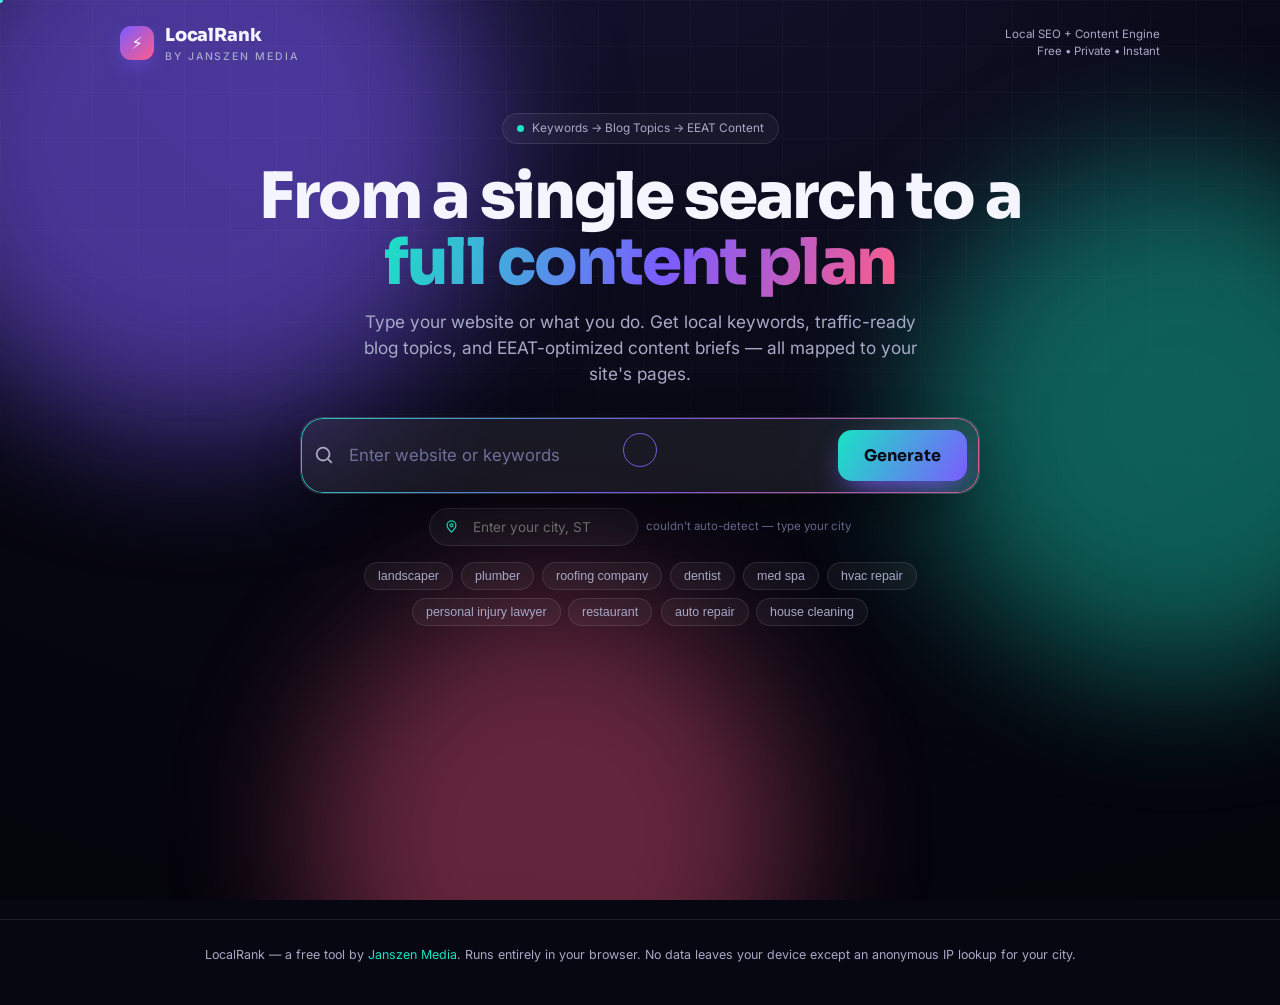
==== commit 5bfb8d8d: "LocalRank v3: nearby-cities service areas + one-click full article draft - Service-Area Pages: in th" ====
--- a/seo-tool.html
+++ b/seo-tool.html
@@ -241,6 +241,45 @@
 .brief .ck li{list-style:none;position:relative;padding-left:24px}
 .brief .ck li::before{content:"\2713";position:absolute;left:0;color:var(--c2);font-weight:700}
 .brief .codeword{color:var(--c5);font-weight:600}
+
+/* service areas */
+.sa-wrap{margin:0 0 22px;padding:16px;background:rgba(124,92,255,.06);border:1px solid var(--line);border-radius:16px}
+.sa-head{display:flex;flex-wrap:wrap;gap:10px;align-items:center;justify-content:space-between;margin-bottom:10px}
+.sa-head h3{margin:0;font-size:1rem;display:flex;align-items:center;gap:8px}
+.sa-actions{display:flex;gap:8px;flex-wrap:wrap}
+.sa-status{font-size:.8rem;color:var(--muted);margin:0 0 12px}
+.sa-cities{display:flex;flex-wrap:wrap;gap:8px;margin-bottom:14px}
+.sa-city{display:inline-flex;align-items:center;gap:7px;background:var(--glass);border:1px solid var(--line);border-radius:999px;padding:6px 8px 6px 13px;font-size:.84rem}
+.sa-city .rm{cursor:pointer;width:18px;height:18px;border-radius:50%;display:grid;place-items:center;background:rgba(255,255,255,.08);font-size:.85rem;line-height:1;color:var(--muted);transition:.2s}
+.sa-city .rm:hover{background:var(--c3);color:#fff}
+.sa-add{display:inline-flex;align-items:center;gap:4px;background:var(--glass);border:1px dashed var(--line);border-radius:999px;padding:3px 5px 3px 12px}
+.sa-add input{background:transparent;border:0;outline:0;color:var(--ink);font-family:inherit;font-size:.84rem;width:120px;padding:5px 2px}
+.sa-add button{cursor:pointer;border:0;background:linear-gradient(120deg,var(--c2),var(--c1));color:#04040b;font-weight:700;width:26px;height:26px;border-radius:50%;font-size:1.05rem;line-height:1}
+.sa-pages{display:grid;gap:12px;grid-template-columns:1fr}
+@media(min-width:680px){.sa-pages{grid-template-columns:1fr 1fr}}
+.sa-page{background:var(--glass);border:1px solid var(--line);border-radius:13px;padding:13px 14px}
+.sa-page h4{margin:0 0 3px;font-size:.92rem}
+.sa-page .slug{font-size:.72rem;color:var(--c5);margin-bottom:8px;font-weight:600;word-break:break-all}
+.sa-page .kws{display:flex;flex-wrap:wrap;gap:6px}
+.sa-page .kws span{font-size:.74rem;background:rgba(255,255,255,.05);border:1px solid var(--line);border-radius:7px;padding:4px 8px;color:var(--muted)}
+
+/* full draft */
+.seg{display:inline-flex;background:rgba(0,0,0,.25);border:1px solid var(--line);border-radius:11px;padding:3px;margin-bottom:16px}
+.seg button{cursor:pointer;border:0;background:transparent;color:var(--muted);font-family:"Sora";font-weight:600;font-size:.82rem;padding:8px 16px;border-radius:8px;transition:.2s}
+.seg button.on{background:linear-gradient(120deg,var(--c2),var(--c1));color:#04040b}
+.article h1.at{font-size:1.45rem;margin:0 0 10px;line-height:1.22}
+.article h2.ah{font-size:1.1rem;margin:22px 0 8px}
+.article p{font-size:.94rem;line-height:1.7;margin:0 0 12px;color:#dcdef0}
+.article ul,.article ol{margin:0 0 13px;padding-left:22px}
+.article li{margin:6px 0;font-size:.92rem;line-height:1.6}
+.article li::marker{color:var(--c1)}
+.article .note{font-size:.78rem;color:var(--muted);font-style:italic;border-left:2px solid var(--c4);padding:2px 0 2px 11px;margin:0 0 16px}
+.article table{width:100%;border-collapse:collapse;margin:0 0 8px;font-size:.86rem}
+.article th,.article td{border:1px solid var(--line);padding:8px 10px;text-align:left}
+.article th{background:rgba(124,92,255,.14);font-weight:600}
+.article .ebox{background:rgba(255,209,102,.07);border:1px solid var(--line);border-left:3px solid var(--c4);border-radius:11px;padding:13px 15px;margin:18px 0 14px}
+.article .ebox h2{margin:0 0 6px;font-size:1rem}
+.article .cta{background:linear-gradient(120deg,rgba(25,227,196,.14),rgba(124,92,255,.14));border:1px solid var(--line);border-radius:13px;padding:15px;text-align:center;font-weight:600;margin-top:18px}
 @media (prefers-reduced-motion:reduce){*{animation:none!important;transition:none!important}}
 </style>
 </head>
@@ -312,7 +351,7 @@
     <div class="panel" data-panel="commercial"><p class="panel-lead">Comparison &amp; "best of" searches — buyers researching who to hire. Great for <b>service pages</b> and comparison posts.</p><div class="view"></div></div>
     <div class="panel" data-panel="transactional"><p class="panel-lead">Ready-to-buy searches — your <b>service pages</b> and conversion landing pages.</p><div class="view"></div></div>
     <div class="panel" data-panel="branded"><p class="panel-lead">Searches for your business by name — own your <b>brand SERP</b>.</p><div class="view"></div></div>
-    <div class="panel" data-panel="pagemap"><p class="panel-lead">Your keywords organized into the pages you should actually build.</p><div class="pm-grid" id="pmGrid"></div></div>
+    <div class="panel" data-panel="pagemap"><p class="panel-lead">Your keywords organized into the pages you should actually build.</p><div id="serviceAreas"></div><div class="pm-grid" id="pmGrid"></div></div>
   </section>
 </div>
 
@@ -354,7 +393,12 @@
       <button class="x" id="briefX" type="button">×</button>
     </div>
     <div class="modal-body">
+      <div class="seg" id="briefSeg">
+        <button data-view="brief" class="on" type="button">📋 Content brief</button>
+        <button data-view="article" type="button">📝 Full draft</button>
+      </div>
       <div class="brief" id="briefBody"></div>
+      <div class="article" id="articleBody" style="display:none"></div>
       <div class="modal-foot">
         <button class="btn-primary" id="briefCopy" type="button">Copy brief</button>
         <button class="btn-ghost" id="briefMd" type="button">Export Markdown</button>
@@ -493,7 +537,6 @@
 /* ===================== page map ===================== */
 function buildPageMap(kw,state){const city=state.city||"[city]";return [
   {ico:"🏠",bg:"linear-gradient(135deg,#19e3c4,#7c5cff)",title:"Homepage",desc:"Your strongest local terms — the searches you most want to rank for.",items:kw.local.slice(0,8)},
-  {ico:"📌",bg:"linear-gradient(135deg,#7c5cff,#ff5c8a)",title:"Service-Area Pages",desc:`One page per city/neighborhood you serve (swap "${city}" for nearby towns).`,items:kw.local.filter(k=>k.includes(city)||k.includes("[city]")||k.includes("in ")).slice(0,8)},
   {ico:"🧰",bg:"linear-gradient(135deg,#ff5c8a,#ffd166)",title:"Service Pages",desc:"One page per service, optimized for ready-to-buy searches.",items:[...kw.transactional.slice(0,5),...kw.commercial.slice(0,3)]},
   {ico:"✍️",bg:"linear-gradient(135deg,#ffd166,#19e3c4)",title:"Blog & How-To Guides",desc:"Informational posts that build authority and capture early-stage searchers.",items:kw.info.filter(k=>/how|what|tips|ideas|worth|vs|signs|questions/.test(k)).slice(0,8)},
   {ico:"💲",bg:"linear-gradient(135deg,#19e3c4,#ffd166)",title:"Cost & Pricing Articles",desc:'"How much does X cost" articles rank fast and pull in high-intent readers.',items:[...kw.info.filter(k=>/cost|price|average/.test(k)),...kw.commercial.filter(k=>/price|cost|cheap|quote/.test(k))].slice(0,8)},
@@ -564,12 +607,98 @@
   return {html:h,md};
 }
 
+/* ===================== service areas ===================== */
+function slugify(s){return s.toLowerCase().replace(/[^a-z0-9]+/g,"-").replace(/^-|-$/g,"");}
+function areaKeywords(city){const s=(STATE.services||[]).slice(0,4);
+  return uniq([...s.map(x=>`${x} in ${city}`),`${STATE.core} ${city}`,`best ${STATE.core} in ${city}`,`${STATE.core} near ${city}`]);}
+async function fetchNearby(){
+  if(GEO.lat==null||GEO.lng==null)return [];
+  const lat=(GEO.lat>=0?"+":"-")+Math.abs(GEO.lat).toFixed(4);
+  const lng=(GEO.lng>=0?"+":"-")+Math.abs(GEO.lng).toFixed(4);
+  try{const ctrl=new AbortController();const to=setTimeout(()=>ctrl.abort(),7000);
+    const r=await fetch(`https://geodb-free-service.wirefreethought.com/v1/geo/locations/${lat}${lng}/nearbyCities?radius=45&limit=12&minPopulation=4000&sort=-population&distanceUnit=MI`,{signal:ctrl.signal});
+    clearTimeout(to);if(!r.ok)throw 0;const d=await r.json();const home=(STATE.city||"").toLowerCase();
+    return uniq((d.data||[]).map(c=>c.city).filter(n=>n&&n.toLowerCase()!==home)).map(titleCase).slice(0,8);
+  }catch(_){return [];}
+}
+let nearbyBusy=false;
+async function loadNearby(){
+  if(nearbyBusy)return;const st=()=>$("saStatus");
+  if(GEO.lat==null){if(st())st().textContent="Add the cities you serve below — each becomes its own optimized page.";return;}
+  nearbyBusy=true;if(st())st().textContent="🔄 Finding nearby cities…";
+  const cities=await fetchNearby();nearbyBusy=false;
+  if(cities.length){STATE.areas=uniq([...(STATE.areas||[]),...cities]).map(titleCase);renderServiceAreas();toast(`Added ${cities.length} nearby cities`);}
+  else if(st())st().textContent="Couldn't auto-find nearby cities — add your service towns below.";
+}
+function addArea(name){name=(name||"").trim();if(!name)return;
+  if((STATE.areas||[]).some(c=>c.toLowerCase()===name.toLowerCase())){toast("Already added");return;}
+  STATE.areas=[...(STATE.areas||[]),titleCase(name)];renderServiceAreas();vibrate(8);}
+function addAreaFromInput(){const i=$("saInput");if(i){addArea(i.value);i.value="";i.focus();}}
+function renderServiceAreas(){
+  const host=$("serviceAreas");if(!host)return;const areas=STATE.areas||[];
+  const chips=areas.map((c,i)=>`<span class="sa-city"><b>${escapeHtml(c)}</b><span class="rm" data-rm="${i}" title="Remove">×</span></span>`).join("");
+  const pages=areas.map(c=>`<div class="sa-page"><h4>${escapeHtml(c)} ${escapeHtml(titleCase(STATE.core))} page</h4><div class="slug">/service-areas/${slugify(c)}/</div><div class="kws">${areaKeywords(c).slice(0,6).map(k=>`<span>${escapeHtml(k)}</span>`).join("")}</div></div>`).join("");
+  host.innerHTML=`<div class="sa-wrap">
+    <div class="sa-head"><h3>📌 Service-Area Pages</h3>
+      <div class="sa-actions"><button class="act" id="saNearby" type="button">🔄 Find nearby cities</button><button class="act" id="saCopy" type="button">Copy all</button></div></div>
+    <p class="sa-status" id="saStatus">Build one page per town you serve — each becomes its own optimized page targeting local searchers. Add or remove cities below.</p>
+    <div class="sa-cities">${chips}<span class="sa-add"><input id="saInput" placeholder="add a city…" aria-label="Add a city" /><button id="saAddBtn" type="button">+</button></span></div>
+    <div class="sa-pages">${pages||'<div class="empty">Add a city to generate its service-area page.</div>'}</div></div>`;
+  host.querySelectorAll(".rm").forEach(b=>b.addEventListener("click",()=>{STATE.areas.splice(+b.dataset.rm,1);renderServiceAreas();vibrate(8);}));
+  $("saAddBtn").addEventListener("click",addAreaFromInput);
+  $("saInput").addEventListener("keydown",e=>{if(e.key==="Enter"){e.preventDefault();addAreaFromInput();}});
+  $("saNearby").addEventListener("click",loadNearby);
+  $("saCopy").addEventListener("click",()=>{const all=[];areas.forEach(c=>areaKeywords(c).forEach(k=>all.push(k)));if(!all.length){toast("Add a city first");return;}navigator.clipboard?.writeText(uniq(all).join("\n"));toast(`Copied ${uniq(all).length} service-area keywords`);vibrate(10);});
+}
+
+/* ===================== full article draft ===================== */
+function cleanHeading(h){let s=h.replace(/\s*[—-]\s*(add|link|target|mark).*$/i,"").replace(/\s*\((target|add|mark|one|each).*?\)\s*$/i,"").replace(/\s*\(.*?\)\s*$/,"").trim();return s.charAt(0).toUpperCase()+s.slice(1);}
+function tableHtml(){return `<table><thead><tr><th>Project type / size</th><th>Typical range*</th></tr></thead><tbody><tr><td>Small / basic</td><td>$ – $$</td></tr><tr><td>Mid-size</td><td>$$ – $$$</td></tr><tr><td>Large / premium</td><td>$$$ – $$$$</td></tr></tbody></table><p class="note">*Replace these with real local pricing before publishing — never publish placeholder numbers.</p>`;}
+function tableMd(){return `| Project type / size | Typical range* |\n|---|---|\n| Small / basic | $ – $$ |\n| Mid-size | $$ – $$$ |\n| Large / premium | $$$ – $$$$ |\n\n*Replace with real local pricing before publishing.\n\n`;}
+function articleBlock(h,S,Sl,C,brand){const t=h.toLowerCase();const B=brand.charAt(0).toUpperCase()+brand.slice(1);
+  if(/quick answer|average .*cost|real cost|what .*cost/.test(t))return {paras:[`If you're budgeting for ${Sl} in ${C}, most homeowners spend somewhere within a typical local range. Your exact cost comes down to the size of the project, the materials you choose, and the condition of what you're starting with.`],table:true};
+  if(/breakdown|by project|by type|by size|included/.test(t))return {paras:[`Here's a rough idea of how ${Sl} pricing tends to break down. Treat these as starting points — a quick on-site visit is the only way to pin down your real number.`],table:true};
+  if(/factor/.test(t))return {paras:[`A handful of things move the price up or down on almost every ${Sl} project in ${C}:`],list:["The size and scope of the work","The quality of materials and finishes you choose","Site access and how much prep is required","Permits and local code requirements","The time of year and current demand"]};
+  if(/choose|evaluate|trust|right .*company|find the best/.test(t))return {paras:[`Not every ${Sl} company is equal. Before you sign anything, make sure your ${C} provider checks these boxes:`],list:["Properly licensed and fully insured","Strong, recent reviews from local customers","A written, itemized quote — not a vague ballpark","Real photos of past work in your area","A clear workmanship guarantee in writing"]};
+  if(/mistake|red flag|avoid/.test(t))return {paras:[`We see the same avoidable mistakes again and again. Steer clear of these and you'll save yourself time, money, and headaches:`],list:["Choosing on price alone","Skipping a written contract","Not verifying license and insurance","Ignoring reviews and references","Rushing the decision under sales pressure"]};
+  if(/step|how .*work|prepare|process/.test(t))return {paras:[`Here's what the ${Sl} process typically looks like from start to finish:`],ordered:true,list:["A free consultation and on-site estimate","A custom plan and written, itemized quote","Scheduling and any prep work","The work itself, completed to code","A final walkthrough and full cleanup"]};
+  if(/\bsign|need\b/.test(t))return {paras:[`Wondering whether it's time for ${Sl}? These are the most common signs ${C} homeowners shouldn't ignore:`],list:["Visible wear, damage, or age","Climbing repair or utility bills","Performance that's clearly dropped off","It's been years since the last service","You're planning to sell or upgrade soon"]};
+  if(/save|financing|budget/.test(t))return {paras:[`Quality ${Sl} doesn't have to break the bank. A few smart moves keep costs down without cutting corners:`],list:["Get multiple itemized quotes","Bundle related work together","Schedule during the off-season","Ask about financing or payment plans","Invest in quality up front to avoid repeat costs"]};
+  if(/worth/.test(t))return {paras:[`So is professional ${Sl} actually worth it? For the vast majority of homeowners in ${C}, yes. Done right, it protects your investment, prevents expensive surprises down the road, and usually comes with a guarantee you simply don't get going the DIY route.`]};
+  if(/maintenance|next step|after|upkeep/.test(t))return {paras:[`Once your ${Sl} is complete, a little upkeep goes a long way. Stay on top of routine maintenance and you'll protect your investment for years. When in doubt, ${B} is just a phone call away.`]};
+  if(/local|why local|\barea\b/.test(t))return {paras:[`Hiring a local ${C} ${Sl} company has real advantages: faster response times, first-hand knowledge of local codes and conditions, and a community reputation they can't afford to risk.`]};
+  return {paras:[`When it comes to ${Sl} in ${C}, the details make all the difference. ${B} focuses on doing the job right the first time — quality materials, careful workmanship, and clear communication from start to finish.`]};
+}
+function buildArticle(topic,state,eeat){
+  const S=titleCase(topic.subject),Sl=S.toLowerCase(),C=state.city||"[city]";
+  const brand=state.brand&&state.brand.length>1?state.brand:"our team";
+  const exp=(eeat.experience||"").trim(),cred=(eeat.credentials||"").trim();
+  const outline=outlineFor(topic.type,S,C);
+  let html=`<h1 class="at">${escapeHtml(topic.title)}</h1>`,md=`# ${topic.title}\n\n`;
+  html+=`<p class="note">First-draft article generated by LocalRank. Edit for accuracy, add your own photos, verify all pricing, and publish under a named author with a bio.</p>`;
+  const intro=`Looking for trustworthy ${Sl} in ${C}? You're in the right place. Below, we break down what to expect, what it costs, and how to choose the right pro — so you can make a confident decision.`;
+  html+=`<p>${escapeHtml(intro)}</p>`;md+=intro+"\n\n";
+  if(exp){const e=`Here's where we're coming from: ${exp}`;html+=`<p>${escapeHtml(e)}</p>`;md+=e+"\n\n";}
+  outline.forEach(h=>{const head=cleanHeading(h);const blk=articleBlock(h,S,Sl,C,brand);
+    html+=`<h2 class="ah">${escapeHtml(head)}</h2>`;md+=`\n## ${head}\n\n`;
+    blk.paras.forEach(p=>{html+=`<p>${escapeHtml(p)}</p>`;md+=p+"\n\n";});
+    if(blk.table){html+=tableHtml();md+=tableMd();}
+    if(blk.list){const tag=blk.ordered?"ol":"ul";html+=`<${tag}>${blk.list.map(li=>`<li>${escapeHtml(li)}</li>`).join("")}</${tag}>`;md+=blk.list.map((li,i)=>`${blk.ordered?(i+1)+".":"-"} ${li}`).join("\n")+"\n\n";}});
+  const faqs=[[`How much does ${Sl} cost in ${C}?`,`Most ${Sl} projects in ${C} fall within a typical local range, but your final price depends on scope, materials, and the condition of the existing space. The most accurate way to find out is a free on-site estimate.`],[`How long does ${Sl} take?`,`It depends on the size of the job. Smaller projects can be finished in a day, while larger ${Sl} work may take several days to a few weeks. You'll get a clear schedule before anything begins.`],[`Is professional ${Sl} worth it?`,`For most homeowners, yes — professional ${Sl} protects your investment, avoids costly mistakes, and usually includes a workmanship guarantee that DIY can't match.`],[`How do I choose a ${Sl} company near me?`,`Look for licensing and insurance, strong local reviews, clear written quotes, and real examples of work in ${C}. Avoid anyone who pressures you or won't put the details in writing.`]];
+  html+=`<h2 class="ah">Frequently asked questions</h2>`;md+=`\n## Frequently asked questions\n\n`;
+  faqs.forEach(([qq,a])=>{html+=`<p><b>${escapeHtml(qq)}</b></p><p>${escapeHtml(a)}</p>`;md+=`**${qq}**\n\n${a}\n\n`;});
+  if(cred){html+=`<div class="ebox"><h2>Why trust ${escapeHtml(state.brand||"us")}</h2><p>${escapeHtml(cred)}</p></div>`;md+=`\n## Why trust ${state.brand||"us"}\n\n${cred}\n\n`;}
+  const cta=`Ready to get started? Get a free ${Sl} quote in ${C} today — ${brand==="our team"?"contact us":brand} would be glad to help.`;
+  html+=`<div class="cta">${escapeHtml(cta)}</div>`;md+=`---\n\n${cta}\n`;
+  return {html,md};
+}
+
 /* ===================== state & render ===================== */
 const ACCENT={local:"var(--c2)",info:"var(--c4)",commercial:"var(--c1)",transactional:"var(--c3)",branded:"#7be0ff"};
 const CLOUDCOL={local:"#19e3c4",info:"#ffd166",commercial:"#9b8bff",transactional:"#ff7ba3",branded:"#7be0ff"};
 const TYPECOL={cost:"#19e3c4",howto:"#7be0ff",best:"#9b8bff",ideas:"#ff7ba3",tips:"#ffd166",emergency:"#ff5c8a",guide:"#c7bcff"};
 const LABELS={local:"local",info:"info",commercial:"buy-research",transactional:"buy",branded:"brand"};
-let STATE={city:"",region:""},CURRENT={},EEAT=loadEEAT(),viewMode="chips",pendingTopic=null;
+let STATE={city:"",region:""},CURRENT={},EEAT=loadEEAT(),viewMode="chips",pendingTopic=null,GEO={lat:null,lng:null};
 
 const $=id=>document.getElementById(id);
 const q=$("q"),sbox=$("sbox"),results=$("results"),pmGrid=$("pmGrid"),topicsGrid=$("topicsGrid"),
@@ -597,6 +726,7 @@
 
   ["local","info","commercial","transactional","branded"].forEach(renderPanel);
   renderTopics();renderPageMap();
+  STATE.areas=STATE.city?[STATE.city]:[];renderServiceAreas();loadNearby();
   results.classList.add("show");selectTab("local");
   results.scrollIntoView({behavior:"smooth",block:"start"});confetti();vibrate(18);
 }
@@ -695,16 +825,26 @@
 $("eeatX").addEventListener("click",()=>closeModal(eeatModal));
 $("eeatSkip").addEventListener("click",()=>{EEAT.experience=$("eeatExp").value;EEAT.credentials=$("eeatCred").value;saveEEAT();generateBrief();});
 $("eeatGo").addEventListener("click",()=>{EEAT.experience=$("eeatExp").value;EEAT.credentials=$("eeatCred").value;saveEEAT();generateBrief();});
-let currentBriefMd="";
+let currentBriefMd="",currentArticleMd="",briefView="brief";
+function setBriefView(v){briefView=v;
+  $("briefBody").style.display=v==="brief"?"":"none";
+  $("articleBody").style.display=v==="article"?"":"none";
+  document.querySelectorAll("#briefSeg button").forEach(b=>b.classList.toggle("on",b.dataset.view===v));
+  $("briefCopy").textContent=v==="article"?"Copy article":"Copy brief";
+  briefModal.querySelector(".modal-card").scrollTop=0;
+}
 function generateBrief(){
   if(!pendingTopic)return;closeModal(eeatModal);
-  const {html,md}=buildBrief(pendingTopic,STATE,EEAT);currentBriefMd=md;
-  $("briefBody").innerHTML=html;openModal(briefModal);briefModal.querySelector(".modal-card").scrollTop=0;confetti();vibrate(16);
-}
+  const b=buildBrief(pendingTopic,STATE,EEAT),a=buildArticle(pendingTopic,STATE,EEAT);
+  currentBriefMd=b.md;currentArticleMd=a.md;
+  $("briefBody").innerHTML=b.html;$("articleBody").innerHTML=a.html;
+  setBriefView("brief");openModal(briefModal);briefModal.querySelector(".modal-card").scrollTop=0;confetti();vibrate(16);
+}
+$("briefSeg").addEventListener("click",e=>{const b=e.target.closest("button");if(b){setBriefView(b.dataset.view);vibrate(6);}});
 $("briefX").addEventListener("click",()=>closeModal(briefModal));
-$("briefCopy").addEventListener("click",()=>{copyText(currentBriefMd);toast("Brief copied");vibrate(10);});
-$("briefMd").addEventListener("click",()=>{const blob=new Blob([currentBriefMd],{type:"text/markdown"});const url=URL.createObjectURL(blob);
-  const a=document.createElement("a");a.href=url;a.download=(pendingTopic.title.toLowerCase().replace(/[^a-z0-9]+/g,"-").slice(0,50)||"content-brief")+".md";a.click();URL.revokeObjectURL(url);toast("Markdown downloaded");vibrate(10);});
+$("briefCopy").addEventListener("click",()=>{copyText(briefView==="article"?currentArticleMd:currentBriefMd);toast(briefView==="article"?"Article copied":"Brief copied");vibrate(10);});
+$("briefMd").addEventListener("click",()=>{const md=briefView==="article"?currentArticleMd:currentBriefMd;const blob=new Blob([md],{type:"text/markdown"});const url=URL.createObjectURL(blob);
+  const a=document.createElement("a");a.href=url;a.download=(pendingTopic.title.toLowerCase().replace(/[^a-z0-9]+/g,"-").slice(0,50)||"content")+(briefView==="article"?"-article":"-brief")+".md";a.click();URL.revokeObjectURL(url);toast("Markdown downloaded");vibrate(10);});
 $("briefEdit").addEventListener("click",()=>{closeModal(briefModal);openEEAT(pendingTopic);});
 [eeatModal,briefModal].forEach(m=>m.addEventListener("click",e=>{if(e.target===m)closeModal(m);}));
 addEventListener("keydown",e=>{if(e.key==="Escape"){closeModal(eeatModal);closeModal(briefModal);}});
@@ -728,7 +868,9 @@
 /* ===================== location ===================== */
 function parseLoc(v){v=(v||"").trim();if(!v)return {city:"",region:""};const p=v.split(",").map(s=>s.trim());return {city:p[0]||"",region:p[1]||""};}
 async function detectLocation(){try{const r=await fetch("https://ipapi.co/json/",{cache:"no-store"});if(!r.ok)throw 0;const d=await r.json();
-  if(d&&d.city){locEl.value=d.region_code?`${d.city}, ${d.region_code}`:d.city;locHint.textContent="auto-detected — edit if needed";return;}throw 0;}
+  if(d&&d.city){GEO.lat=parseFloat(d.latitude);GEO.lng=parseFloat(d.longitude);if(isNaN(GEO.lat))GEO.lat=null;if(isNaN(GEO.lng))GEO.lng=null;
+    locEl.value=d.region_code?`${d.city}, ${d.region_code}`:d.city;locHint.textContent="auto-detected — edit if needed";
+    if(CURRENT.local&&(!STATE.areas||!STATE.areas.length))loadNearby();return;}throw 0;}
   catch(_){locEl.value="";locEl.placeholder="Enter your city, ST";locHint.textContent="couldn't auto-detect — type your city";}}
 
 /* ===================== misc ui ===================== */
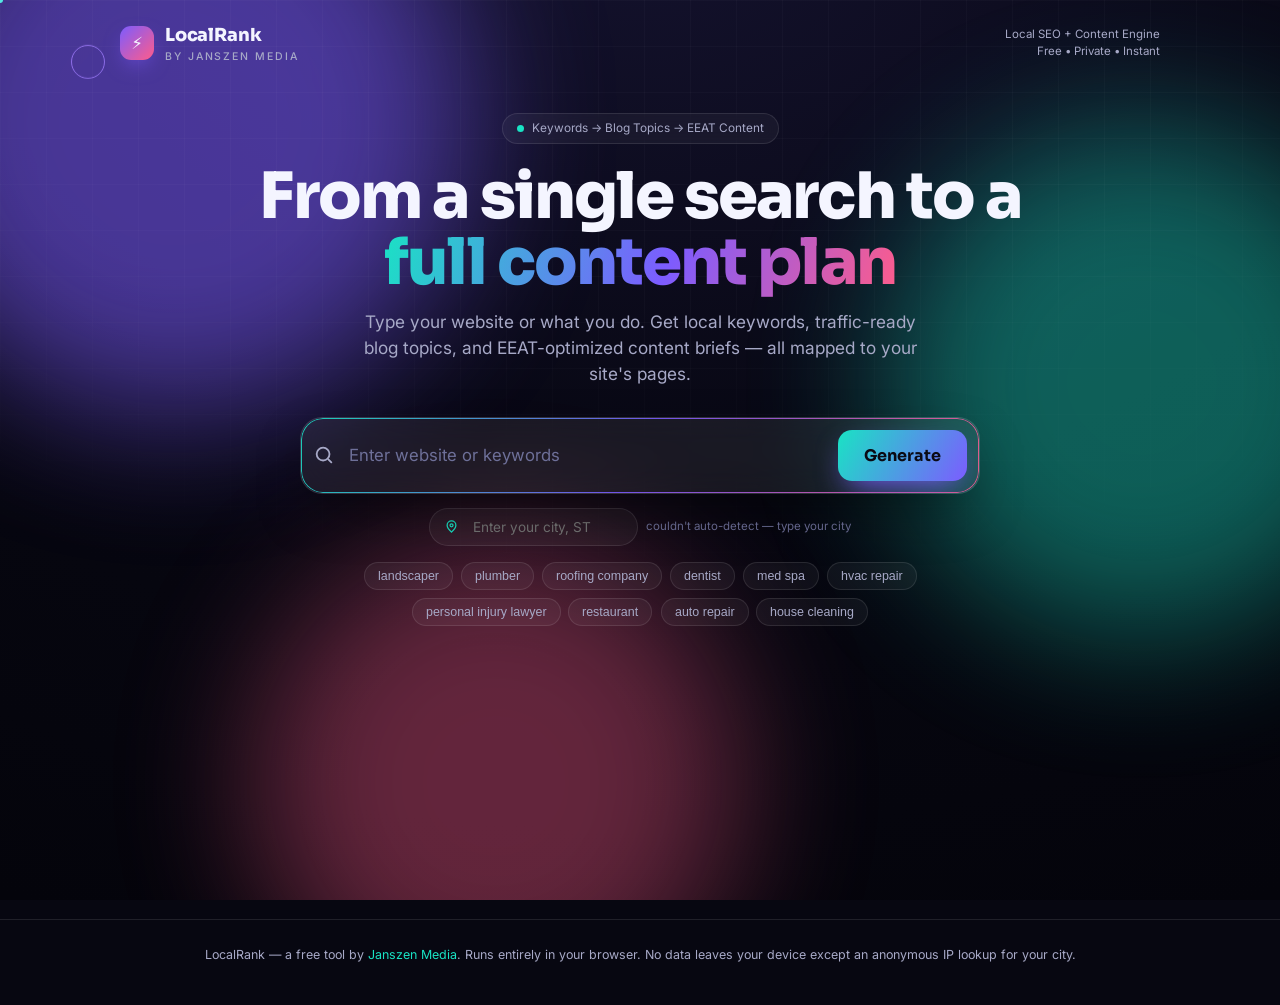
==== commit 322491de: "LocalRank v4: Keyword Galaxy, Insights dashboard, opportunity scoring Three big additions sharing on" ====
--- a/seo-tool.html
+++ b/seo-tool.html
@@ -280,6 +280,54 @@
 .article .ebox{background:rgba(255,209,102,.07);border:1px solid var(--line);border-left:3px solid var(--c4);border-radius:11px;padding:13px 15px;margin:18px 0 14px}
 .article .ebox h2{margin:0 0 6px;font-size:1rem}
 .article .cta{background:linear-gradient(120deg,rgba(25,227,196,.14),rgba(124,92,255,.14));border:1px solid var(--line);border-radius:13px;padding:15px;text-align:center;font-weight:600;margin-top:18px}
+
+/* insights tab accent */
+.tab[data-accent="insights"].on{color:#04040b;background:linear-gradient(120deg,#7be0ff,var(--c2));border-color:transparent}
+
+/* galaxy */
+.galaxy{display:none;position:relative;border:1px solid var(--line);border-radius:18px;overflow:hidden;background:radial-gradient(120% 120% at 50% 0%,#0c0b22,#05050f);margin-bottom:18px}
+.results.galaxy-on .tabs,.results.galaxy-on .panel{display:none!important}
+.results.galaxy-on .galaxy{display:block;animation:fade .4s}
+#galaxyCanvas{display:block;width:100%;height:68vh;min-height:430px;touch-action:none;cursor:grab}
+#galaxyCanvas:active{cursor:grabbing}
+.gx-bar{position:absolute;top:12px;left:12px;right:12px;display:flex;gap:8px;flex-wrap:wrap;align-items:center;z-index:2}
+.gx-bar .legend{display:flex;gap:10px;flex-wrap:wrap;background:rgba(8,8,20,.55);border:1px solid var(--line);border-radius:10px;padding:7px 11px;backdrop-filter:blur(6px)}
+.gx-bar .lg{display:inline-flex;align-items:center;gap:6px;font-size:.72rem;color:var(--muted)}
+.gx-bar .lg i{width:9px;height:9px;border-radius:50%;display:inline-block}
+.gx-bar .sp{flex:1}
+.gx-bar button{cursor:pointer;border:1px solid var(--line);background:rgba(8,8,20,.55);color:var(--ink);font-family:inherit;font-size:.74rem;font-weight:600;padding:7px 11px;border-radius:9px;backdrop-filter:blur(6px);transition:.2s}
+.gx-bar button:hover{border-color:var(--c2)}
+.gx-hint{position:absolute;bottom:12px;left:12px;right:12px;font-size:.72rem;color:var(--muted);background:rgba(8,8,20,.5);border:1px solid var(--line);border-radius:9px;padding:6px 10px;pointer-events:none;backdrop-filter:blur(6px);width:fit-content;max-width:calc(100% - 24px)}
+
+/* insights */
+.ins-hero{display:grid;gap:14px;grid-template-columns:1fr;margin-bottom:6px}
+@media(min-width:760px){.ins-hero{grid-template-columns:1fr 1.3fr}}
+.ins-card{background:var(--glass);border:1px solid var(--line);border-radius:16px;padding:18px}
+.ins-score{display:flex;align-items:center;gap:18px}
+.ring{position:relative;width:120px;height:120px;flex:0 0 auto}
+.ring .rv{position:absolute;inset:0;display:grid;place-content:center;text-align:center}
+.ring .rv b{font-family:"Sora";font-size:1.9rem;line-height:1}
+.ring .rv small{font-size:.6rem;color:var(--muted);text-transform:uppercase;letter-spacing:.1em}
+.ins-stats{display:flex;gap:10px;flex-wrap:wrap;flex:1}
+.stat{flex:1;min-width:84px;background:rgba(255,255,255,.03);border:1px solid var(--line);border-radius:12px;padding:12px}
+.stat b{font-family:"Sora";font-size:1.5rem;display:block;line-height:1}
+.stat span{font-size:.72rem;color:var(--muted)}
+.qw{list-style:none;margin:0;padding:0;display:flex;flex-direction:column;gap:10px}
+.qw li{display:grid;grid-template-columns:1fr auto;gap:5px 12px;align-items:center;font-size:.85rem;cursor:pointer}
+.qw li:hover .kw{color:var(--c2)}
+.qw .bar{grid-column:1/-1;height:6px;border-radius:99px;background:rgba(255,255,255,.07);overflow:hidden}
+.qw .bar i{display:block;height:100%;border-radius:99px;background:linear-gradient(90deg,var(--c2),var(--c1));width:0;transition:width 1s cubic-bezier(.2,.8,.2,1)}
+.qw .sc{font-family:"Sora";font-weight:700;color:var(--c2);font-size:.84rem}
+.ins-graphic{background:var(--glass);border:1px solid var(--line);border-radius:16px;padding:8px;overflow:hidden}
+.ins-graphic svg{display:block;width:100%;height:auto;border-radius:10px}
+.cal{display:grid;grid-template-columns:repeat(2,1fr);gap:10px;margin-top:2px}
+@media(min-width:680px){.cal{grid-template-columns:repeat(4,1fr)}}
+.cal .wk{background:var(--glass);border:1px solid var(--line);border-radius:12px;padding:11px;cursor:pointer;transition:.2s}
+.cal .wk:hover{border-color:var(--c4);transform:translateY(-2px)}
+.cal .wk .wn{font-size:.62rem;text-transform:uppercase;letter-spacing:.1em;color:var(--c4);font-weight:700;margin-bottom:5px}
+.cal .wk .wt{font-size:.78rem;line-height:1.3}
+.ins-actions{display:flex;gap:8px;flex-wrap:wrap;margin:2px 0 18px}
+.ins-h{font-family:"Sora";font-weight:700;font-size:1rem;margin:22px 0 10px;display:flex;align-items:center;gap:8px;flex-wrap:wrap}
 @media (prefers-reduced-motion:reduce){*{animation:none!important;transition:none!important}}
 </style>
 </head>
@@ -327,8 +375,8 @@
         <span class="tag live"><b id="sCount">0</b> keywords</span>
       </div>
       <div class="actions">
-        <div class="switch-wrap" id="cloudToggle" role="switch" aria-checked="false" tabindex="0" title="Toggle interactive keyword cloud">
-          <span>☁️ Cloud view</span><span class="switch"></span>
+        <div class="switch-wrap" id="cloudToggle" role="switch" aria-checked="false" tabindex="0" title="Toggle the interactive Keyword Galaxy">
+          <span>🌌 Galaxy view</span><span class="switch"></span>
         </div>
         <button class="act" id="copyAll">Copy tab</button>
         <button class="act" id="csv">Export CSV</button>
@@ -343,6 +391,14 @@
       <button class="tab" data-accent="transactional" data-tab="transactional" type="button">🛒 Transactional <span class="n" id="nTransactional"></span></button>
       <button class="tab" data-accent="branded" data-tab="branded" type="button">🏷️ Branded <span class="n" id="nBranded"></span></button>
       <button class="tab" data-accent="pagemap" data-tab="pagemap" type="button">🗺️ Page Map</button>
+      <button class="tab" data-accent="insights" data-tab="insights" type="button">📊 Insights</button>
+    </div>
+
+    <div class="galaxy" id="galaxy">
+      <div class="gx-bar"><div class="legend" id="gxLegend"></div><span class="sp"></span>
+        <button id="gxShuffle" type="button">🔀 Shuffle</button><button id="gxReset" type="button">⟳ Reset view</button></div>
+      <canvas id="galaxyCanvas"></canvas>
+      <div class="gx-hint">Drag to pan · scroll / pinch to zoom · drag a star to move it · tap a star to make a blog topic ✨</div>
     </div>
 
     <div class="panel on" data-panel="local"><p class="panel-lead">High-intent "near me" and "[city]" searches — power your <b>homepage</b> and <b>service-area pages</b>. Tap any keyword to spin it into a blog topic ✨.</p><div class="view"></div></div>
@@ -352,6 +408,14 @@
     <div class="panel" data-panel="transactional"><p class="panel-lead">Ready-to-buy searches — your <b>service pages</b> and conversion landing pages.</p><div class="view"></div></div>
     <div class="panel" data-panel="branded"><p class="panel-lead">Searches for your business by name — own your <b>brand SERP</b>.</p><div class="view"></div></div>
     <div class="panel" data-panel="pagemap"><p class="panel-lead">Your keywords organized into the pages you should actually build.</p><div id="serviceAreas"></div><div class="pm-grid" id="pmGrid"></div></div>
+    <div class="panel" data-panel="insights"><p class="panel-lead">Your keyword strategy as shareable infographics — opportunity scores, a buyer-journey funnel, an opportunity map, and a 12-week content calendar.</p>
+      <div class="ins-actions"><button class="act" id="insPng" type="button">⬇️ Download infographic (PNG)</button><button class="act" id="insCsv" type="button">Export scored CSV</button></div>
+      <div id="insHero"></div>
+      <div class="ins-h">🗓️ 12-week content calendar <span style="font-weight:400;color:var(--muted);font-size:.74rem">tap a week to draft it</span></div>
+      <div class="cal" id="insCal"></div>
+      <div class="ins-h">📈 Shareable infographic</div>
+      <div class="ins-graphic" id="insGraphic"></div>
+    </div>
   </section>
 </div>
 
@@ -727,16 +791,16 @@
   ["local","info","commercial","transactional","branded"].forEach(renderPanel);
   renderTopics();renderPageMap();
   STATE.areas=STATE.city?[STATE.city]:[];renderServiceAreas();loadNearby();
+  buildScores();renderInsights();if(galaxyOn)buildGalaxy();
   results.classList.add("show");selectTab("local");
   results.scrollIntoView({behavior:"smooth",block:"start"});confetti();vibrate(18);
 }
 
 function renderPanel(name){
-  const wrap=document.querySelector(`.panel[data-panel="${name}"] .view`);wrap.innerHTML="";
+  const wrap=document.querySelector(`.panel[data-panel="${name}"] .view`);if(!wrap)return;
+  wrap.className="view chips";wrap.innerHTML="";
   const list=CURRENT[name]||[];if(!list.length){wrap.innerHTML='<div class="empty">No keywords here yet.</div>';return;}
-  if(viewMode==="cloud"){wrap.className="view cloud";const max=Math.max(...list.map(scoreKeyword));
-    list.forEach((k,i)=>wrap.appendChild(cloudEl(k,name,i,max)));}
-  else{wrap.className="view chips";list.forEach((k,i)=>wrap.appendChild(chipEl(k,name,i)));}
+  list.forEach((k,i)=>wrap.appendChild(chipEl(k,name,i)));
 }
 function chipEl(text,accentName,i){
   const c=document.createElement("button");c.className="chip";c.type="button";
@@ -799,20 +863,231 @@
   });
 }
 
+/* ===================== opportunity scoring ===================== */
+function scoreOpportunity(k){
+  const words=k.split(" ").length;let value=38;
+  if(/near me|hire|book|free quote|estimate|same day|emergency|schedule|financing/.test(k))value+=46;
+  else if(/best|top|reviews|compare|prices|cost estimate|cheap|quotes/.test(k))value+=32;
+  else if(/how much|cost|price|average/.test(k))value+=26;
+  else if(/how to|what|tips|ideas|signs|worth|guide|benefits|questions/.test(k))value+=14;
+  if(/\[city\]|\bin |\bnear /.test(k))value+=12;
+  value=Math.max(10,Math.min(100,value));
+  let diff=72-Math.min(42,(words-1)*8);
+  if(/near me/.test(k))diff+=8;if(/\[city\]|\bin /.test(k))diff-=12;if(words>=5)diff-=10;if(/best|top/.test(k))diff+=6;
+  diff=Math.max(8,Math.min(95,diff));
+  let traffic=Math.round(value*0.45+(words<=3?34:12)+(/near me|cost|best|reviews/.test(k)?18:0));
+  traffic=Math.max(5,Math.min(100,traffic));
+  const score=Math.round(Math.max(0,Math.min(100,value*0.6+(100-diff)*0.4)));
+  return {k,value,difficulty:diff,traffic,score,words};
+}
+function buildScores(){
+  const map={local:CURRENT.local||[],info:CURRENT.info||[],commercial:CURRENT.commercial||[],transactional:CURRENT.transactional||[],branded:CURRENT.branded||[]};
+  const scored=[];Object.keys(map).forEach(intent=>map[intent].forEach(k=>{const s=scoreOpportunity(k);s.intent=intent;scored.push(s);}));
+  CURRENT.scored=scored;return scored;
+}
+
+/* ===================== insights dashboard ===================== */
+function animateCount(el,to,suffix){if(!el)return;let t0=null;const dur=950;function step(ts){if(!t0)t0=ts;const p=Math.min(1,(ts-t0)/dur);el.textContent=Math.round((1-Math.pow(1-p,3))*to)+(suffix||"");if(p<1)requestAnimationFrame(step);}requestAnimationFrame(step);}
+function renderInsights(){
+  const scored=CURRENT.scored||buildScores();if(!scored.length)return;
+  const overall=Math.round(scored.reduce((a,b)=>a+b.score,0)/scored.length);
+  const traffic=Math.round(scored.reduce((a,b)=>a+b.traffic,0)/10);
+  const quickWins=[...scored].sort((a,b)=>b.score-a.score||a.difficulty-b.difficulty).slice(0,10);
+  const circ=2*Math.PI*52;
+  $("insHero").innerHTML=`<div class="ins-hero">
+    <div class="ins-card ins-score">
+      <div class="ring"><svg width="120" height="120" viewBox="0 0 120 120" style="transform:rotate(-90deg)"><circle cx="60" cy="60" r="52" fill="none" stroke="rgba(255,255,255,.08)" stroke-width="11"/><circle id="ringArc" cx="60" cy="60" r="52" fill="none" stroke="url(#rg)" stroke-width="11" stroke-linecap="round" stroke-dasharray="${circ}" stroke-dashoffset="${circ}"/><defs><linearGradient id="rg" x1="0" y1="0" x2="1" y2="1"><stop offset="0" stop-color="#19e3c4"/><stop offset="1" stop-color="#7c5cff"/></linearGradient></defs></svg><div class="rv"><b id="ovScore">0</b><small>Opp. score</small></div></div>
+      <div class="ins-stats"><div class="stat"><b id="stKw">0</b><span>keywords</span></div><div class="stat"><b id="stTopics">0</b><span>blog topics</span></div><div class="stat"><b id="stTraffic">0</b><span>traffic index*</span></div></div>
+    </div>
+    <div class="ins-card"><div class="ins-h" style="margin:0 0 12px">⚡ Top 10 quick wins <span style="font-weight:400;color:var(--muted);font-size:.72rem">high value · low difficulty</span></div><ul class="qw" id="qwList"></ul></div>
+  </div>`;
+  const arc=$("ringArc");requestAnimationFrame(()=>{arc.style.transition="stroke-dashoffset 1.1s cubic-bezier(.2,.8,.2,1)";arc.style.strokeDashoffset=circ*(1-overall/100);});
+  animateCount($("ovScore"),overall);animateCount($("stKw"),scored.length);animateCount($("stTopics"),(CURRENT.topics||[]).length);animateCount($("stTraffic"),traffic);
+  const ql=$("qwList");ql.innerHTML="";const maxS=quickWins[0]?quickWins[0].score:100;
+  quickWins.forEach((w,i)=>{const li=document.createElement("li");
+    li.innerHTML=`<span class="kw">${escapeHtml(w.k)}</span><span class="sc">${w.score}</span><span class="bar"><i></i></span>`;
+    li.title="Click → blog topic";li.addEventListener("click",()=>addTopicFrom(w.k));
+    ql.appendChild(li);setTimeout(()=>{li.querySelector("i").style.width=Math.round(w.score/maxS*100)+"%";},120+i*60);});
+  renderCalendar();
+  const g=$("insGraphic");g.innerHTML="";g.appendChild(buildInfographic(overall,traffic,scored));
+}
+function renderCalendar(){
+  const cal=$("insCal");if(!cal)return;cal.innerHTML="";
+  const topics=(CURRENT.topics||[]).slice(0,12);
+  if(!topics.length){cal.innerHTML='<div class="empty">Generate topics to fill your calendar.</div>';return;}
+  topics.forEach((t,i)=>{const w=document.createElement("div");w.className="wk";
+    w.innerHTML=`<div class="wn">Week ${i+1}</div><div class="wt">${escapeHtml(t.title)}</div>`;
+    w.addEventListener("click",()=>openEEAT(t));cal.appendChild(w);});
+}
+const ICOL={local:"#19e3c4",info:"#ffd166",commercial:"#9b8bff",transactional:"#ff7ba3",branded:"#7be0ff"};
+function escapeXml(s){return String(s).replace(/[&<>]/g,c=>({"&":"&amp;","<":"&lt;",">":"&gt;"}[c]));}
+function buildInfographic(overall,traffic,scored){
+  const W=1000,H=1300;const ind=STATE.industry?STATE.industry.label:"Local Business";
+  const city=STATE.city||"[city]";const date=new Date().toLocaleDateString(undefined,{year:"numeric",month:"short",day:"numeric"});
+  let s=`<svg xmlns="http://www.w3.org/2000/svg" viewBox="0 0 ${W} ${H}" font-family="Sora, Arial, sans-serif">`;
+  s+=`<defs><linearGradient id="bg" x1="0" y1="0" x2="1" y2="1"><stop offset="0" stop-color="#0c0b22"/><stop offset="1" stop-color="#070711"/></linearGradient><linearGradient id="acc" x1="0" y1="0" x2="1" y2="0"><stop offset="0" stop-color="#19e3c4"/><stop offset="1" stop-color="#7c5cff"/></linearGradient></defs>`;
+  s+=`<rect width="${W}" height="${H}" rx="28" fill="url(#bg)"/><rect x="1" y="1" width="${W-2}" height="${H-2}" rx="27" fill="none" stroke="rgba(255,255,255,.1)"/>`;
+  s+=`<text x="48" y="76" fill="#fff" font-size="42" font-weight="800">Local SEO Snapshot</text>`;
+  s+=`<text x="48" y="112" fill="#a7a9c7" font-size="22">${escapeXml(ind)} · ${escapeXml(city)} · ${date}</text>`;
+  s+=`<text x="${W-48}" y="72" text-anchor="end" fill="#19e3c4" font-size="24" font-weight="800">LocalRank</text><text x="${W-48}" y="100" text-anchor="end" fill="#a7a9c7" font-size="16">by Janszen Media</text>`;
+  s+=`<line x1="48" y1="136" x2="${W-48}" y2="136" stroke="rgba(255,255,255,.1)"/>`;
+  s+=svgRing(160,300,82,overall,"Opp. score");
+  const tiles=[["Keywords",scored.length],["Blog topics",(CURRENT.topics||[]).length],["Traffic index*",traffic]];
+  tiles.forEach((t,i)=>{const x=320+i*222;s+=`<rect x="${x}" y="218" width="200" height="164" rx="16" fill="rgba(255,255,255,.04)" stroke="rgba(255,255,255,.1)"/><text x="${x+22}" y="312" fill="#fff" font-size="54" font-weight="800">${t[1]}</text><text x="${x+22}" y="348" fill="#a7a9c7" font-size="19">${t[0]}</text>`;});
+  s+=svgFunnel(48,470,430,scored);
+  s+=svgRadar(745,640,150);
+  s+=svgBubble(48,840,W-96,340,scored);
+  s+=`<text x="48" y="${H-38}" fill="#6e7099" font-size="16">*Directional estimates from on-page signals — not live search volume. Generated by LocalRank.</text>`;
+  s+=`</svg>`;
+  const div=document.createElement("div");div.innerHTML=s;return div.firstChild;
+}
+function svgRing(cx,cy,r,pct,label){const c=2*Math.PI*r;const off=c*(1-pct/100);
+  return `<circle cx="${cx}" cy="${cy}" r="${r}" fill="none" stroke="rgba(255,255,255,.08)" stroke-width="16"/><circle cx="${cx}" cy="${cy}" r="${r}" fill="none" stroke="url(#acc)" stroke-width="16" stroke-linecap="round" stroke-dasharray="${c.toFixed(1)}" stroke-dashoffset="${off.toFixed(1)}" transform="rotate(-90 ${cx} ${cy})"/><text x="${cx}" y="${cy+6}" text-anchor="middle" fill="#fff" font-size="50" font-weight="800">${pct}</text><text x="${cx}" y="${cy+38}" text-anchor="middle" fill="#a7a9c7" font-size="16">${label}</text>`;}
+function svgFunnel(x,y,w,scored){
+  const stages=[["Informational (TOFU)","info"],["Commercial (MOFU)","commercial"],["Transactional (BOFU)","transactional"]];
+  const counts=stages.map(st=>scored.filter(k=>k.intent===st[1]).length);
+  let out=`<text x="${x}" y="${y-8}" fill="#fff" font-size="25" font-weight="700">Buyer-journey funnel</text>`;
+  const h=90,gap=16;
+  stages.forEach((st,i)=>{const cnt=counts[i];const wTop=w*(0.55+0.45*(1-i/3)),wBot=w*(0.55+0.45*(1-(i+1)/3));
+    const yy=y+i*(h+gap),cx=x+w/2,x1=cx-wTop/2,x2=cx+wTop/2,x3=cx+wBot/2,x4=cx-wBot/2;
+    out+=`<polygon points="${x1.toFixed(0)},${yy} ${x2.toFixed(0)},${yy} ${x3.toFixed(0)},${yy+h} ${x4.toFixed(0)},${yy+h}" fill="${ICOL[st[1]]}22" stroke="${ICOL[st[1]]}" stroke-width="1.5"/><text x="${cx}" y="${yy+h/2-2}" text-anchor="middle" fill="#fff" font-size="19" font-weight="700">${st[0]}</text><text x="${cx}" y="${yy+h/2+22}" text-anchor="middle" fill="${ICOL[st[1]]}" font-size="17" font-weight="700">${cnt} keywords</text>`;});
+  return out;
+}
+function svgRadar(cx,cy,r){
+  const axes=[["Homepage",(CURRENT.local||[]).length],["Service",(CURRENT.transactional||[]).length],["Cost/Blog",(CURRENT.info||[]).length],["Compare",(CURRENT.commercial||[]).length],["Brand",(CURRENT.branded||[]).length],["Areas",(CURRENT.local||[]).filter(k=>/\bin |\bnear /.test(k)).length]];
+  const n=axes.length,max=Math.max(1,...axes.map(a=>a[1]));
+  let out=`<text x="${cx}" y="${cy-r-30}" text-anchor="middle" fill="#fff" font-size="25" font-weight="700">Page coverage</text>`;
+  for(let g=1;g<=3;g++){const rr=r*g/3;let pts="";for(let i=0;i<n;i++){const a=-Math.PI/2+i*2*Math.PI/n;pts+=`${(cx+Math.cos(a)*rr).toFixed(1)},${(cy+Math.sin(a)*rr).toFixed(1)} `;}out+=`<polygon points="${pts}" fill="none" stroke="rgba(255,255,255,.08)"/>`;}
+  let dp="";axes.forEach((ax,i)=>{const a=-Math.PI/2+i*2*Math.PI/n,rr=r*Math.min(1,ax[1]/max);dp+=`${(cx+Math.cos(a)*rr).toFixed(1)},${(cy+Math.sin(a)*rr).toFixed(1)} `;
+    const la=cx+Math.cos(a)*(r+24),lb=cy+Math.sin(a)*(r+24);out+=`<text x="${la.toFixed(1)}" y="${(lb+4).toFixed(1)}" text-anchor="middle" fill="#a7a9c7" font-size="14">${ax[0]}</text>`;});
+  out+=`<polygon points="${dp}" fill="#7c5cff33" stroke="#7c5cff" stroke-width="2"/>`;return out;
+}
+function svgBubble(x,y,w,h,scored){
+  let out=`<text x="${x}" y="${y-8}" fill="#fff" font-size="25" font-weight="700">Opportunity map</text>`;
+  const px=x+56,py=y+18,pw=w-90,ph=h-78;
+  out+=`<rect x="${px}" y="${py}" width="${pw}" height="${ph}" rx="12" fill="rgba(255,255,255,.02)" stroke="rgba(255,255,255,.08)"/>`;
+  out+=`<rect x="${px}" y="${py}" width="${(pw*0.42).toFixed(0)}" height="${(ph*0.5).toFixed(0)}" fill="#19e3c411"/><text x="${px+14}" y="${py+28}" fill="#19e3c4" font-size="16" font-weight="700">★ Quick-win zone</text>`;
+  out+=`<text x="${px+pw/2}" y="${py+ph+42}" text-anchor="middle" fill="#a7a9c7" font-size="16">Difficulty →</text>`;
+  out+=`<text x="${x+18}" y="${py+ph/2}" text-anchor="middle" fill="#a7a9c7" font-size="16" transform="rotate(-90 ${x+18} ${py+ph/2})">Value →</text>`;
+  const pts=[...scored].sort((a,b)=>b.score-a.score).slice(0,42);
+  pts.forEach(p=>{const bx=px+(p.difficulty/100)*pw,by=py+ph-(p.value/100)*ph,r=4+(p.traffic/100)*14;
+    out+=`<circle cx="${bx.toFixed(1)}" cy="${by.toFixed(1)}" r="${r.toFixed(1)}" fill="${ICOL[p.intent]}55" stroke="${ICOL[p.intent]}" stroke-width="1.2"/>`;});
+  const leg=[["Local","local"],["Info","info"],["Commercial","commercial"],["Transactional","transactional"],["Brand","branded"]];
+  leg.forEach((l,i)=>{const lx=px+i*168;out+=`<circle cx="${lx+5}" cy="${py+ph+64}" r="6" fill="${ICOL[l[1]]}"/><text x="${lx+18}" y="${py+ph+69}" fill="#a7a9c7" font-size="15">${l[0]}</text>`;});
+  return out;
+}
+function downloadInfographic(){
+  const svg=$("insGraphic").querySelector("svg");if(!svg){toast("Generate first");return;}
+  const xml=new XMLSerializer().serializeToString(svg);
+  const url="data:image/svg+xml;base64,"+btoa(unescape(encodeURIComponent(xml)));
+  const img=new Image();img.onload=()=>{const vb=svg.viewBox.baseVal,scale=2,c=document.createElement("canvas");
+    c.width=vb.width*scale;c.height=vb.height*scale;const cx=c.getContext("2d");cx.scale(scale,scale);cx.drawImage(img,0,0);
+    c.toBlob(b=>{const u=URL.createObjectURL(b);const a=document.createElement("a");a.href=u;a.download=`localrank-snapshot-${slugify(STATE.city||"local")}.png`;a.click();URL.revokeObjectURL(u);toast("Infographic downloaded");},"image/png");};
+  img.onerror=()=>toast("Export failed — try again");img.src=url;
+}
+function exportScoredCsv(){const sc=CURRENT.scored||buildScores();if(!sc.length){toast("Generate first");return;}
+  let rows=[["keyword","intent","value","difficulty","traffic_index","opportunity_score"]];
+  [...sc].sort((a,b)=>b.score-a.score).forEach(s=>rows.push([s.k,s.intent,s.value,s.difficulty,s.traffic,s.score]));
+  const csv=rows.map(r=>r.map(c=>`"${String(c).replace(/"/g,'""')}"`).join(",")).join("\n");
+  const blob=new Blob([csv],{type:"text/csv"});const u=URL.createObjectURL(blob);const a=document.createElement("a");a.href=u;a.download=`localrank-scored-${slugify(STATE.city||"local")}.csv`;a.click();URL.revokeObjectURL(u);toast("Scored CSV downloaded");}
+$("insPng").addEventListener("click",downloadInfographic);
+$("insCsv").addEventListener("click",exportScoredCsv);
+
+/* ===================== keyword galaxy ===================== */
+const GINTENTS=[["local","📍 Local","#19e3c4"],["info","📝 Informational","#ffd166"],["commercial","🔎 Commercial","#9b8bff"],["transactional","🛒 Transactional","#ff7ba3"],["branded","🏷️ Branded","#7be0ff"]];
+let GAL={canvas:null,ctx:null,nodes:[],planets:[],raf:null,W:0,H:0,dpr:1,tf:{s:1,ox:0,oy:0},
+  pointer:{wx:0,wy:0,inside:false},pointers:new Map(),dragNode:null,panning:false,last:null,downAt:null,moved:false,pinch:null,hover:null};
+function startGalaxy(){const c=$("galaxyCanvas");GAL.canvas=c;GAL.ctx=c.getContext("2d");buildLegend();buildGalaxy();bindGalaxy();if(!GAL.raf)galaxyLoop();}
+function stopGalaxy(){if(GAL.raf){cancelAnimationFrame(GAL.raf);GAL.raf=null;}}
+function buildLegend(){const el=$("gxLegend");if(el)el.innerHTML=GINTENTS.map(g=>`<span class="lg"><i style="background:${g[2]}"></i>${g[1].replace(/^\S+\s/,"")}</span>`).join("");}
+function galaxyResize(){const c=GAL.canvas;if(!c)return;const rect=c.getBoundingClientRect();GAL.dpr=Math.min(2,window.devicePixelRatio||1);
+  c.width=Math.max(1,rect.width*GAL.dpr);c.height=Math.max(1,rect.height*GAL.dpr);GAL.W=rect.width;GAL.H=rect.height;}
+function buildGalaxy(){
+  if(!GAL.canvas)return;galaxyResize();GAL.tf={s:1,ox:0,oy:0};GAL.hover=null;
+  const cx=GAL.W/2,cy=GAL.H/2,R=Math.min(GAL.W,GAL.H)*0.34;
+  GAL.planets=GINTENTS.map((g,i)=>{const a=-Math.PI/2+i*2*Math.PI/GINTENTS.length;return {key:g[0],name:g[1],color:g[2],x:cx+Math.cos(a)*R,y:cy+Math.sin(a)*R};});
+  GAL.nodes=[];
+  GAL.planets.forEach(pl=>{const list=(CURRENT[pl.key]||[]).map(scoreOpportunity).sort((a,b)=>b.score-a.score).slice(0,18);
+    const max=list[0]?list[0].score:100;
+    list.forEach(it=>{const ang=Math.random()*Math.PI*2,dist=58+(1-it.score/max)*72+Math.random()*18;
+      GAL.nodes.push({text:it.k,intent:pl.key,planet:pl,col:pl.color,score:it.score,fs:11+(it.score/max)*11,
+        x:pl.x+Math.cos(ang)*dist,y:pl.y+Math.sin(ang)*dist,vx:0,vy:0,D:dist,w:0,h:0,fixed:false});});});
+}
+function galaxyStep(){
+  const N=GAL.nodes,pt=GAL.pointer;
+  for(let i=0;i<N.length;i++){const n=N[i];if(n.fixed)continue;
+    let dx=n.x-n.planet.x,dy=n.y-n.planet.y,d=Math.hypot(dx,dy)||.01;
+    const f=(d-n.D)*0.012;n.vx-=dx/d*f;n.vy-=dy/d*f;
+    n.vx+=-dy/d*0.02;n.vy+=dx/d*0.02;
+    if(pt.inside){let px=n.x-pt.wx,py=n.y-pt.wy,pd=Math.hypot(px,py);if(pd<150&&pd>1){const g=(150-pd)/150*0.6;n.vx-=px/pd*g;n.vy-=py/pd*g;}}
+  }
+  for(let i=0;i<N.length;i++){const a=N[i];for(let j=i+1;j<N.length;j++){const b=N[j];let dx=a.x-b.x,dy=a.y-b.y,d2=dx*dx+dy*dy;const min=46;
+    if(d2<min*min&&d2>0.01){const d=Math.sqrt(d2),f=(min-d)/d*0.06,fx=dx*f,fy=dy*f;if(!a.fixed){a.vx+=fx;a.vy+=fy;}if(!b.fixed){b.vx-=fx;b.vy-=fy;}}}}
+  for(let i=0;i<N.length;i++){const n=N[i];if(n.fixed)continue;n.vx*=0.86;n.vy*=0.86;n.x+=n.vx;n.y+=n.vy;}
+}
+function galaxyLoop(){galaxyStep();galaxyDraw();GAL.raf=requestAnimationFrame(galaxyLoop);}
+function galaxyDraw(){
+  const ctx=GAL.ctx,tf=GAL.tf,dpr=GAL.dpr;if(!ctx)return;
+  ctx.setTransform(1,0,0,1,0,0);ctx.clearRect(0,0,GAL.canvas.width,GAL.canvas.height);
+  ctx.setTransform(tf.s*dpr,0,0,tf.s*dpr,tf.ox*dpr,tf.oy*dpr);
+  GAL.planets.forEach(pl=>{const grd=ctx.createRadialGradient(pl.x,pl.y,2,pl.x,pl.y,92);grd.addColorStop(0,pl.color+"55");grd.addColorStop(1,pl.color+"00");
+    ctx.fillStyle=grd;ctx.beginPath();ctx.arc(pl.x,pl.y,92,0,7);ctx.fill();
+    ctx.fillStyle=pl.color;ctx.beginPath();ctx.arc(pl.x,pl.y,7,0,7);ctx.fill();
+    ctx.font="700 15px Sora, sans-serif";ctx.fillStyle="#fff";ctx.textAlign="center";ctx.textBaseline="alphabetic";ctx.fillText(pl.name,pl.x,pl.y-18);});
+  ctx.lineWidth=1;GAL.nodes.forEach(n=>{ctx.strokeStyle=n.col+"22";ctx.beginPath();ctx.moveTo(n.planet.x,n.planet.y);ctx.lineTo(n.x,n.y);ctx.stroke();});
+  ctx.textAlign="left";ctx.textBaseline="middle";
+  GAL.nodes.forEach(n=>{const hov=n===GAL.hover;ctx.font=`${hov?"700 ":"600 "}${(n.fs+(hov?2:0)).toFixed(1)}px Sora, sans-serif`;
+    n.w=ctx.measureText(n.text).width;n.h=n.fs+6;
+    if(hov){ctx.shadowColor=n.col;ctx.shadowBlur=16;}else ctx.shadowBlur=0;
+    ctx.fillStyle=hov?"#fff":n.col;ctx.fillText(n.text,n.x-n.w/2,n.y);ctx.shadowBlur=0;});
+  if(GAL.hover){const n=GAL.hover,tp=topicFromKeyword(n.text,STATE),tx=n.x-n.w/2,ty=n.y+n.h+2;
+    ctx.font="600 12px Inter, sans-serif";const label="✨ "+tp.title,tw=ctx.measureText(label).width;
+    ctx.fillStyle="rgba(8,8,20,.92)";roundRect(ctx,tx-7,ty,tw+14,26,7);ctx.fill();ctx.strokeStyle=n.col+"66";ctx.stroke();
+    ctx.fillStyle="#fff";ctx.textBaseline="middle";ctx.fillText(label,tx,ty+13);}
+}
+function roundRect(ctx,x,y,w,h,r){ctx.beginPath();ctx.moveTo(x+r,y);ctx.arcTo(x+w,y,x+w,y+h,r);ctx.arcTo(x+w,y+h,x,y+h,r);ctx.arcTo(x,y+h,x,y,r);ctx.arcTo(x,y,x+w,y,r);ctx.closePath();}
+function screenToWorld(px,py){return {x:(px-GAL.tf.ox)/GAL.tf.s,y:(py-GAL.tf.oy)/GAL.tf.s};}
+function nodeAt(wx,wy){for(let i=GAL.nodes.length-1;i>=0;i--){const n=GAL.nodes[i];if(wx>=n.x-n.w/2-5&&wx<=n.x+n.w/2+5&&wy>=n.y-n.h/2-2&&wy<=n.y+n.h/2+2)return n;}return null;}
+function zoomAt(px,py,ns){const w=screenToWorld(px,py);GAL.tf.s=ns;GAL.tf.ox=px-w.x*ns;GAL.tf.oy=py-w.y*ns;}
+function bindGalaxy(){
+  const c=GAL.canvas;if(c._bound)return;c._bound=true;
+  c.addEventListener("pointerdown",e=>{try{c.setPointerCapture(e.pointerId);}catch(_){}GAL.pointers.set(e.pointerId,{x:e.offsetX,y:e.offsetY});
+    if(GAL.pointers.size===2){const ps=[...GAL.pointers.values()];GAL.pinch={d:Math.hypot(ps[0].x-ps[1].x,ps[0].y-ps[1].y)||1,s:GAL.tf.s};GAL.dragNode=null;GAL.panning=false;return;}
+    const w=screenToWorld(e.offsetX,e.offsetY),n=nodeAt(w.x,w.y);GAL.downAt={x:e.offsetX,y:e.offsetY};GAL.moved=false;GAL.last={x:e.offsetX,y:e.offsetY};
+    if(n){GAL.dragNode=n;n.fixed=true;}else GAL.panning=true;});
+  c.addEventListener("pointermove",e=>{if(GAL.pointers.has(e.pointerId))GAL.pointers.set(e.pointerId,{x:e.offsetX,y:e.offsetY});
+    GAL.pointer.inside=true;const w=screenToWorld(e.offsetX,e.offsetY);GAL.pointer.wx=w.x;GAL.pointer.wy=w.y;
+    if(GAL.pinch&&GAL.pointers.size===2){const ps=[...GAL.pointers.values()];const nd=Math.hypot(ps[0].x-ps[1].x,ps[0].y-ps[1].y);
+      const ns=Math.max(.4,Math.min(3,GAL.pinch.s*nd/GAL.pinch.d));zoomAt((ps[0].x+ps[1].x)/2,(ps[0].y+ps[1].y)/2,ns);return;}
+    if(GAL.downAt&&(Math.abs(e.offsetX-GAL.downAt.x)>4||Math.abs(e.offsetY-GAL.downAt.y)>4))GAL.moved=true;
+    if(GAL.dragNode){GAL.dragNode.x=w.x;GAL.dragNode.y=w.y;GAL.dragNode.vx=0;GAL.dragNode.vy=0;}
+    else if(GAL.panning&&GAL.last){GAL.tf.ox+=e.offsetX-GAL.last.x;GAL.tf.oy+=e.offsetY-GAL.last.y;GAL.last={x:e.offsetX,y:e.offsetY};}
+    else{GAL.hover=nodeAt(w.x,w.y);c.style.cursor=GAL.hover?"pointer":"grab";}});
+  const up=e=>{try{c.releasePointerCapture(e.pointerId);}catch(_){}GAL.pointers.delete(e.pointerId);if(GAL.pointers.size<2)GAL.pinch=null;
+    if(GAL.dragNode){GAL.dragNode.fixed=false;if(!GAL.moved)addTopicFrom(GAL.dragNode.text);GAL.dragNode=null;}
+    else if(GAL.panning&&!GAL.moved){const w=screenToWorld(e.offsetX,e.offsetY),n=nodeAt(w.x,w.y);if(n)addTopicFrom(n.text);}
+    GAL.panning=false;GAL.last=null;GAL.downAt=null;};
+  c.addEventListener("pointerup",up);c.addEventListener("pointercancel",up);
+  c.addEventListener("pointerleave",()=>{GAL.pointer.inside=false;GAL.hover=null;});
+  c.addEventListener("wheel",e=>{e.preventDefault();const ns=Math.max(.4,Math.min(3,GAL.tf.s*(e.deltaY<0?1.12:0.89)));zoomAt(e.offsetX,e.offsetY,ns);},{passive:false});
+  $("gxReset").addEventListener("click",buildGalaxy);
+  $("gxShuffle").addEventListener("click",()=>{GAL.nodes.forEach(n=>{const a=Math.random()*7;n.x=n.planet.x+Math.cos(a)*n.D;n.y=n.planet.y+Math.sin(a)*n.D;n.vx=n.vy=0;});vibrate(8);});
+  window.addEventListener("resize",()=>{if(galaxyOn)galaxyResize();});
+}
+
 /* ===================== tabs & view toggle ===================== */
 function selectTab(name){
   document.querySelectorAll(".tab").forEach(t=>t.classList.toggle("on",t.dataset.tab===name));
   document.querySelectorAll(".panel").forEach(p=>p.classList.toggle("on",p.dataset.panel===name));
-  const kwTab=["local","info","commercial","transactional","branded"].includes(name);
-  $("cloudToggle").style.display=kwTab?"":"none";
-}
-$("tabs").addEventListener("click",e=>{const t=e.target.closest(".tab");if(!t)return;selectTab(t.dataset.tab);vibrate(6);});
-const cloudToggle=$("cloudToggle");
-function toggleCloud(){viewMode=viewMode==="cloud"?"chips":"cloud";
-  cloudToggle.classList.toggle("on",viewMode==="cloud");cloudToggle.setAttribute("aria-checked",viewMode==="cloud");
-  if(CURRENT.local)["local","info","commercial","transactional","branded"].forEach(renderPanel);vibrate(10);}
-cloudToggle.addEventListener("click",toggleCloud);
-cloudToggle.addEventListener("keydown",e=>{if(e.key==="Enter"||e.key===" "){e.preventDefault();toggleCloud();}});
+}
+$("tabs").addEventListener("click",e=>{const t=e.target.closest(".tab");if(!t)return;if(galaxyOn)setGalaxy(false);selectTab(t.dataset.tab);vibrate(6);});
+const cloudToggle=$("cloudToggle");let galaxyOn=false;
+function setGalaxy(on){galaxyOn=on;results.classList.toggle("galaxy-on",on);
+  cloudToggle.classList.toggle("on",on);cloudToggle.setAttribute("aria-checked",on?"true":"false");
+  if(on)startGalaxy();else stopGalaxy();}
+function toggleGalaxy(){if(!CURRENT.local){toast("Generate keywords first");return;}setGalaxy(!galaxyOn);vibrate(10);}
+cloudToggle.addEventListener("click",toggleGalaxy);
+cloudToggle.addEventListener("keydown",e=>{if(e.key==="Enter"||e.key===" "){e.preventDefault();toggleGalaxy();}});
 
 /* ===================== EEAT + content modals ===================== */
 function loadEEAT(){try{return JSON.parse(localStorage.getItem("localrank_eeat"))||{experience:"",credentials:""};}catch(_){return {experience:"",credentials:""};}}
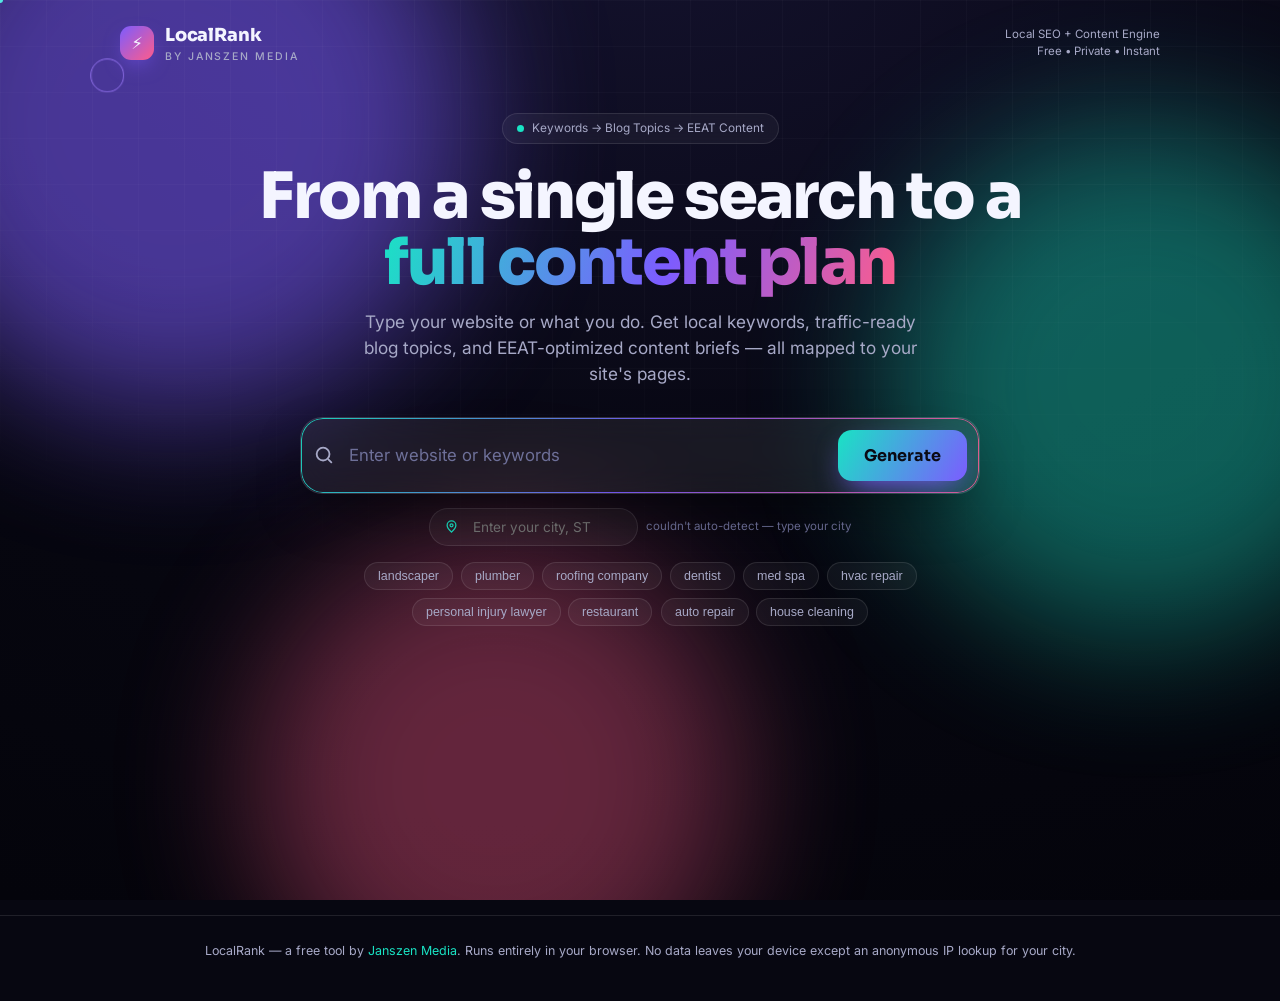
==== commit 7f124494: "LocalRank v5: build out interactive Opportunity Map, remove Galaxy view - Removed the Keyword Galaxy" ====
--- a/seo-tool.html
+++ b/seo-tool.html
@@ -284,20 +284,25 @@
 /* insights tab accent */
 .tab[data-accent="insights"].on{color:#04040b;background:linear-gradient(120deg,#7be0ff,var(--c2));border-color:transparent}
 
-/* galaxy */
-.galaxy{display:none;position:relative;border:1px solid var(--line);border-radius:18px;overflow:hidden;background:radial-gradient(120% 120% at 50% 0%,#0c0b22,#05050f);margin-bottom:18px}
-.results.galaxy-on .tabs,.results.galaxy-on .panel{display:none!important}
-.results.galaxy-on .galaxy{display:block;animation:fade .4s}
-#galaxyCanvas{display:block;width:100%;height:68vh;min-height:430px;touch-action:none;cursor:grab}
-#galaxyCanvas:active{cursor:grabbing}
-.gx-bar{position:absolute;top:12px;left:12px;right:12px;display:flex;gap:8px;flex-wrap:wrap;align-items:center;z-index:2}
-.gx-bar .legend{display:flex;gap:10px;flex-wrap:wrap;background:rgba(8,8,20,.55);border:1px solid var(--line);border-radius:10px;padding:7px 11px;backdrop-filter:blur(6px)}
-.gx-bar .lg{display:inline-flex;align-items:center;gap:6px;font-size:.72rem;color:var(--muted)}
-.gx-bar .lg i{width:9px;height:9px;border-radius:50%;display:inline-block}
-.gx-bar .sp{flex:1}
-.gx-bar button{cursor:pointer;border:1px solid var(--line);background:rgba(8,8,20,.55);color:var(--ink);font-family:inherit;font-size:.74rem;font-weight:600;padding:7px 11px;border-radius:9px;backdrop-filter:blur(6px);transition:.2s}
-.gx-bar button:hover{border-color:var(--c2)}
-.gx-hint{position:absolute;bottom:12px;left:12px;right:12px;font-size:.72rem;color:var(--muted);background:rgba(8,8,20,.5);border:1px solid var(--line);border-radius:9px;padding:6px 10px;pointer-events:none;backdrop-filter:blur(6px);width:fit-content;max-width:calc(100% - 24px)}
+/* opportunity map */
+.opp-legend{display:flex;flex-wrap:wrap;gap:8px;margin-bottom:11px}
+.opp-chip{cursor:pointer;display:inline-flex;align-items:center;gap:7px;font-size:.76rem;background:var(--glass);border:1px solid var(--line);padding:6px 12px;border-radius:999px;transition:.2s;user-select:none}
+.opp-chip:hover{border-color:var(--c2)}
+.opp-chip i{width:10px;height:10px;border-radius:50%;flex:0 0 auto}
+.opp-chip.off{opacity:.42;filter:grayscale(.6)}
+.opp-wrap{position:relative;background:var(--glass);border:1px solid var(--line);border-radius:16px;padding:6px}
+.opp-wrap svg{display:block;width:100%;height:auto}
+.bub{cursor:pointer;transition:opacity .5s ease, r .3s cubic-bezier(.2,.9,.3,1.3)}
+.bub:hover{filter:brightness(1.4)}
+.opp-tip{position:absolute;pointer-events:none;z-index:5;background:#14122e;border:1px solid var(--line);border-radius:12px;padding:11px 13px;box-shadow:var(--shadow);opacity:0;transform:translateY(4px);transition:opacity .15s;max-width:250px;left:0;top:0}
+.opp-tip.on{opacity:1;transform:none}
+.opp-tip .tk{font-weight:600;margin-bottom:7px;font-size:.84rem;line-height:1.25}
+.opp-tip .badge{font-size:.58rem;text-transform:uppercase;letter-spacing:.07em;font-weight:700;padding:2px 7px;border-radius:6px;margin-bottom:8px;display:inline-block}
+.opp-tip .mm{display:grid;grid-template-columns:auto 1fr auto;gap:4px 9px;align-items:center;font-size:.72rem;color:var(--muted)}
+.opp-tip .mm b{color:var(--ink);font-family:"Sora";font-size:.74rem}
+.opp-tip .mbar{height:5px;border-radius:9px;background:rgba(255,255,255,.1);overflow:hidden;min-width:64px}
+.opp-tip .mbar i{display:block;height:100%;border-radius:9px}
+.opp-tip .go{margin-top:8px;font-size:.7rem;color:var(--c2)}
 
 /* insights */
 .ins-hero{display:grid;gap:14px;grid-template-columns:1fr;margin-bottom:6px}
@@ -375,9 +380,6 @@
         <span class="tag live"><b id="sCount">0</b> keywords</span>
       </div>
       <div class="actions">
-        <div class="switch-wrap" id="cloudToggle" role="switch" aria-checked="false" tabindex="0" title="Toggle the interactive Keyword Galaxy">
-          <span>🌌 Galaxy view</span><span class="switch"></span>
-        </div>
         <button class="act" id="copyAll">Copy tab</button>
         <button class="act" id="csv">Export CSV</button>
       </div>
@@ -394,13 +396,6 @@
       <button class="tab" data-accent="insights" data-tab="insights" type="button">📊 Insights</button>
     </div>
 
-    <div class="galaxy" id="galaxy">
-      <div class="gx-bar"><div class="legend" id="gxLegend"></div><span class="sp"></span>
-        <button id="gxShuffle" type="button">🔀 Shuffle</button><button id="gxReset" type="button">⟳ Reset view</button></div>
-      <canvas id="galaxyCanvas"></canvas>
-      <div class="gx-hint">Drag to pan · scroll / pinch to zoom · drag a star to move it · tap a star to make a blog topic ✨</div>
-    </div>
-
     <div class="panel on" data-panel="local"><p class="panel-lead">High-intent "near me" and "[city]" searches — power your <b>homepage</b> and <b>service-area pages</b>. Tap any keyword to spin it into a blog topic ✨.</p><div class="view"></div></div>
     <div class="panel" data-panel="topics"><p class="panel-lead">Traffic-ready blog titles generated from your keywords. Hit <b>Generate content</b> to capture your EEAT expertise and build a full SEO brief.</p><div class="topics-grid" id="topicsGrid"></div></div>
     <div class="panel" data-panel="info"><p class="panel-lead">Long-tail, question &amp; "cost of" searches — fuel for your <b>blog, how-to guides, and cost articles</b>.</p><div class="view"></div></div>
@@ -411,6 +406,8 @@
     <div class="panel" data-panel="insights"><p class="panel-lead">Your keyword strategy as shareable infographics — opportunity scores, a buyer-journey funnel, an opportunity map, and a 12-week content calendar.</p>
       <div class="ins-actions"><button class="act" id="insPng" type="button">⬇️ Download infographic (PNG)</button><button class="act" id="insCsv" type="button">Export scored CSV</button></div>
       <div id="insHero"></div>
+      <div class="ins-h">🗺️ Opportunity map <span style="font-weight:400;color:var(--muted);font-size:.74rem">value vs. difficulty · bubble size = traffic · hover for detail · click to make a topic</span></div>
+      <div id="oppMap"></div>
       <div class="ins-h">🗓️ 12-week content calendar <span style="font-weight:400;color:var(--muted);font-size:.74rem">tap a week to draft it</span></div>
       <div class="cal" id="insCal"></div>
       <div class="ins-h">📈 Shareable infographic</div>
@@ -762,7 +759,7 @@
 const CLOUDCOL={local:"#19e3c4",info:"#ffd166",commercial:"#9b8bff",transactional:"#ff7ba3",branded:"#7be0ff"};
 const TYPECOL={cost:"#19e3c4",howto:"#7be0ff",best:"#9b8bff",ideas:"#ff7ba3",tips:"#ffd166",emergency:"#ff5c8a",guide:"#c7bcff"};
 const LABELS={local:"local",info:"info",commercial:"buy-research",transactional:"buy",branded:"brand"};
-let STATE={city:"",region:""},CURRENT={},EEAT=loadEEAT(),viewMode="chips",pendingTopic=null,GEO={lat:null,lng:null};
+let STATE={city:"",region:""},CURRENT={},EEAT=loadEEAT(),pendingTopic=null,GEO={lat:null,lng:null};
 
 const $=id=>document.getElementById(id);
 const q=$("q"),sbox=$("sbox"),results=$("results"),pmGrid=$("pmGrid"),topicsGrid=$("topicsGrid"),
@@ -791,7 +788,7 @@
   ["local","info","commercial","transactional","branded"].forEach(renderPanel);
   renderTopics();renderPageMap();
   STATE.areas=STATE.city?[STATE.city]:[];renderServiceAreas();loadNearby();
-  buildScores();renderInsights();if(galaxyOn)buildGalaxy();
+  buildScores();renderInsights();
   results.classList.add("show");selectTab("local");
   results.scrollIntoView({behavior:"smooth",block:"start"});confetti();vibrate(18);
 }
@@ -812,15 +809,6 @@
   c.addEventListener("click",e=>{addTopicFrom(text);ripple(e,c);vibrate(10);});
   c.querySelector(".cp").addEventListener("click",e=>{e.stopPropagation();copyText(text);c.classList.add("copied");setTimeout(()=>c.classList.remove("copied"),900);vibrate(8);});
   setTimeout(()=>c.classList.add("in"),Math.min(i,30)*16);return c;
-}
-function cloudEl(text,accentName,i,max){
-  const sc=scoreKeyword(text);const size=(0.82+(sc/max)*1.15).toFixed(2);
-  const col=CLOUDCOL[accentName]||"#19e3c4";
-  const w=document.createElement("span");w.className="cw";w.style.fontSize=size+"rem";w.style.color=col;
-  w.style.animationDelay=(i*16)+"ms";w.title="Click → blog topic · "+text;
-  w.innerHTML=`<span class="f" style="animation-delay:${(i%9)*0.4}s">${escapeHtml(text)}</span>`;
-  w.addEventListener("click",e=>{addTopicFrom(text);vibrate(10);});
-  return w;
 }
 function renderTopics(){
   topicsGrid.innerHTML="";
@@ -908,8 +896,53 @@
     li.innerHTML=`<span class="kw">${escapeHtml(w.k)}</span><span class="sc">${w.score}</span><span class="bar"><i></i></span>`;
     li.title="Click → blog topic";li.addEventListener("click",()=>addTopicFrom(w.k));
     ql.appendChild(li);setTimeout(()=>{li.querySelector("i").style.width=Math.round(w.score/maxS*100)+"%";},120+i*60);});
+  renderOpportunityMap(scored);
   renderCalendar();
   const g=$("insGraphic");g.innerHTML="";g.appendChild(buildInfographic(overall,traffic,scored));
+}
+let oppActive=null;
+function renderOpportunityMap(scored){
+  const host=$("oppMap");if(!host)return;
+  if(!oppActive)oppActive=new Set(["local","info","commercial","transactional","branded"]);
+  const NAMES={local:"Local",info:"Informational",commercial:"Commercial",transactional:"Transactional",branded:"Branded"};
+  const legend=Object.keys(NAMES).map(k=>`<span class="opp-chip${oppActive.has(k)?"":" off"}" data-int="${k}"><i style="background:${ICOL[k]}"></i>${NAMES[k]}</span>`).join("");
+  const W=920,H=560,mL=64,mR=26,mT=30,mB=58,pw=W-mL-mR,ph=H-mT-mB,midX=mL+pw/2,midY=mT+ph/2;
+  let svg=`<svg viewBox="0 0 ${W} ${H}" xmlns="http://www.w3.org/2000/svg" font-family="Sora,sans-serif">`;
+  svg+=`<rect x="${mL}" y="${mT}" width="${pw/2}" height="${ph/2}" fill="#19e3c40e"/><rect x="${midX}" y="${mT}" width="${pw/2}" height="${ph/2}" fill="#7c5cff0e"/><rect x="${mL}" y="${midY}" width="${pw/2}" height="${ph/2}" fill="#ffd1660a"/><rect x="${midX}" y="${midY}" width="${pw/2}" height="${ph/2}" fill="#ffffff05"/>`;
+  svg+=`<text x="${mL+14}" y="${mT+26}" fill="#19e3c4" font-size="16" font-weight="700">⚡ Quick wins</text>`;
+  svg+=`<text x="${midX+pw/2-14}" y="${mT+26}" text-anchor="end" fill="#9b8bff" font-size="16" font-weight="700">🎯 Big bets</text>`;
+  svg+=`<text x="${mL+14}" y="${midY+ph/2-14}" fill="#ffd166" font-size="16" font-weight="700">🧩 Easy fillers</text>`;
+  svg+=`<text x="${midX+pw/2-14}" y="${midY+ph/2-14}" text-anchor="end" fill="#8a8caa" font-size="16" font-weight="700">🧊 Deprioritize</text>`;
+  svg+=`<rect x="${mL}" y="${mT}" width="${pw}" height="${ph}" fill="none" stroke="rgba(255,255,255,.1)" rx="10"/>`;
+  svg+=`<line x1="${midX}" y1="${mT}" x2="${midX}" y2="${mT+ph}" stroke="rgba(255,255,255,.08)" stroke-dasharray="4 6"/><line x1="${mL}" y1="${midY}" x2="${mL+pw}" y2="${midY}" stroke="rgba(255,255,255,.08)" stroke-dasharray="4 6"/>`;
+  svg+=`<text x="${mL+pw/2}" y="${H-14}" text-anchor="middle" fill="#a7a9c7" font-size="14">Difficulty →</text>`;
+  svg+=`<text x="${mL-18}" y="${mT-12}" fill="#a7a9c7" font-size="13">▲ Value</text>`;
+  svg+=`<text x="${mL+6}" y="${H-14}" fill="#6e7099" font-size="12">Easier</text><text x="${mL+pw-6}" y="${H-14}" text-anchor="end" fill="#6e7099" font-size="12">Harder</text>`;
+  svg+=`<g id="bubbleLayer"></g></svg>`;
+  host.innerHTML=`<div class="opp-legend">${legend}</div><div class="opp-wrap">${svg}<div class="opp-tip" id="oppTip"></div></div>`;
+  const layer=host.querySelector("#bubbleLayer"),tip=$("oppTip"),wrap=host.querySelector(".opp-wrap"),NS="http://www.w3.org/2000/svg";
+  const coord=p=>({x:mL+(p.difficulty/100)*pw,y:mT+ph-(p.value/100)*ph,r:5+(p.traffic/100)*15});
+  function tipHtml(p){const col=ICOL[p.intent];const bar=(l,v,c)=>`<span>${l}</span><span class="mbar"><i style="width:${v}%;background:${c}"></i></span><b>${v}</b>`;
+    return `<div class="tk">${escapeHtml(p.k)}</div><span class="badge" style="background:${col}22;color:${col}">${p.intent}</span><div class="mm">${bar("Value",p.value,"#19e3c4")}${bar("Difficulty",p.difficulty,"#ff7ba3")}${bar("Traffic",p.traffic,"#ffd166")}${bar("Score",p.score,"#7c5cff")}</div><div class="go">✨ Click to create a blog topic</div>`;}
+  function moveTip(ev){const r=wrap.getBoundingClientRect();let x=ev.clientX-r.left+14,y=ev.clientY-r.top+14;
+    if(x>r.width-tip.offsetWidth-10)x=ev.clientX-r.left-tip.offsetWidth-14;if(y>r.height-tip.offsetHeight-10)y=ev.clientY-r.top-tip.offsetHeight-14;
+    tip.style.left=Math.max(2,x)+"px";tip.style.top=Math.max(2,y)+"px";}
+  function drawBubbles(){
+    layer.innerHTML="";
+    const data=scored.filter(p=>oppActive.has(p.intent)).sort((a,b)=>a.score-b.score);
+    data.forEach((p,i)=>{const c=coord(p);const el=document.createElementNS(NS,"circle");
+      el.setAttribute("class","bub");el.setAttribute("cx",c.x.toFixed(1));el.setAttribute("cy",c.y.toFixed(1));el.setAttribute("r","0");
+      el.setAttribute("fill",ICOL[p.intent]+"66");el.setAttribute("stroke",ICOL[p.intent]);el.setAttribute("stroke-width","1.2");el.style.opacity="0";
+      el.addEventListener("mouseenter",()=>{el.setAttribute("r",(c.r*1.5).toFixed(1));el.setAttribute("stroke-width","2");tip.innerHTML=tipHtml(p);tip.classList.add("on");});
+      el.addEventListener("mousemove",moveTip);
+      el.addEventListener("mouseleave",()=>{el.setAttribute("r",c.r.toFixed(1));el.setAttribute("stroke-width","1.2");tip.classList.remove("on");});
+      el.addEventListener("click",()=>{addTopicFrom(p.k);el.setAttribute("stroke-width","3");setTimeout(()=>el.setAttribute("stroke-width","1.2"),260);});
+      layer.appendChild(el);setTimeout(()=>{el.style.opacity="1";el.setAttribute("r",c.r.toFixed(1));},100+i*14);});
+  }
+  host.querySelectorAll(".opp-chip").forEach(ch=>ch.addEventListener("click",()=>{const k=ch.dataset.int;
+    if(oppActive.has(k)&&oppActive.size>1)oppActive.delete(k);else oppActive.add(k);
+    ch.classList.toggle("off",!oppActive.has(k));drawBubbles();vibrate(6);}));
+  drawBubbles();
 }
 function renderCalendar(){
   const cal=$("insCal");if(!cal)return;cal.innerHTML="";
@@ -965,8 +998,11 @@
 function svgBubble(x,y,w,h,scored){
   let out=`<text x="${x}" y="${y-8}" fill="#fff" font-size="25" font-weight="700">Opportunity map</text>`;
   const px=x+56,py=y+18,pw=w-90,ph=h-78;
-  out+=`<rect x="${px}" y="${py}" width="${pw}" height="${ph}" rx="12" fill="rgba(255,255,255,.02)" stroke="rgba(255,255,255,.08)"/>`;
-  out+=`<rect x="${px}" y="${py}" width="${(pw*0.42).toFixed(0)}" height="${(ph*0.5).toFixed(0)}" fill="#19e3c411"/><text x="${px+14}" y="${py+28}" fill="#19e3c4" font-size="16" font-weight="700">★ Quick-win zone</text>`;
+  const hx=px+pw/2,hy=py+ph/2;
+  out+=`<rect x="${px}" y="${py}" width="${(pw/2).toFixed(0)}" height="${(ph/2).toFixed(0)}" fill="#19e3c40e"/><rect x="${hx.toFixed(0)}" y="${py}" width="${(pw/2).toFixed(0)}" height="${(ph/2).toFixed(0)}" fill="#7c5cff0e"/><rect x="${px}" y="${hy.toFixed(0)}" width="${(pw/2).toFixed(0)}" height="${(ph/2).toFixed(0)}" fill="#ffd1660a"/>`;
+  out+=`<rect x="${px}" y="${py}" width="${pw}" height="${ph}" rx="12" fill="none" stroke="rgba(255,255,255,.08)"/>`;
+  out+=`<line x1="${hx}" y1="${py}" x2="${hx}" y2="${py+ph}" stroke="rgba(255,255,255,.08)" stroke-dasharray="4 6"/><line x1="${px}" y1="${hy}" x2="${px+pw}" y2="${hy}" stroke="rgba(255,255,255,.08)" stroke-dasharray="4 6"/>`;
+  out+=`<text x="${px+12}" y="${py+26}" fill="#19e3c4" font-size="16" font-weight="700">Quick wins</text><text x="${px+pw-12}" y="${py+26}" text-anchor="end" fill="#9b8bff" font-size="16" font-weight="700">Big bets</text><text x="${px+12}" y="${py+ph-12}" fill="#ffd166" font-size="16" font-weight="700">Easy fillers</text><text x="${px+pw-12}" y="${py+ph-12}" text-anchor="end" fill="#8a8caa" font-size="16" font-weight="700">Deprioritize</text>`;
   out+=`<text x="${px+pw/2}" y="${py+ph+42}" text-anchor="middle" fill="#a7a9c7" font-size="16">Difficulty →</text>`;
   out+=`<text x="${x+18}" y="${py+ph/2}" text-anchor="middle" fill="#a7a9c7" font-size="16" transform="rotate(-90 ${x+18} ${py+ph/2})">Value →</text>`;
   const pts=[...scored].sort((a,b)=>b.score-a.score).slice(0,42);
@@ -993,101 +1029,12 @@
 $("insPng").addEventListener("click",downloadInfographic);
 $("insCsv").addEventListener("click",exportScoredCsv);
 
-/* ===================== keyword galaxy ===================== */
-const GINTENTS=[["local","📍 Local","#19e3c4"],["info","📝 Informational","#ffd166"],["commercial","🔎 Commercial","#9b8bff"],["transactional","🛒 Transactional","#ff7ba3"],["branded","🏷️ Branded","#7be0ff"]];
-let GAL={canvas:null,ctx:null,nodes:[],planets:[],raf:null,W:0,H:0,dpr:1,tf:{s:1,ox:0,oy:0},
-  pointer:{wx:0,wy:0,inside:false},pointers:new Map(),dragNode:null,panning:false,last:null,downAt:null,moved:false,pinch:null,hover:null};
-function startGalaxy(){const c=$("galaxyCanvas");GAL.canvas=c;GAL.ctx=c.getContext("2d");buildLegend();buildGalaxy();bindGalaxy();if(!GAL.raf)galaxyLoop();}
-function stopGalaxy(){if(GAL.raf){cancelAnimationFrame(GAL.raf);GAL.raf=null;}}
-function buildLegend(){const el=$("gxLegend");if(el)el.innerHTML=GINTENTS.map(g=>`<span class="lg"><i style="background:${g[2]}"></i>${g[1].replace(/^\S+\s/,"")}</span>`).join("");}
-function galaxyResize(){const c=GAL.canvas;if(!c)return;const rect=c.getBoundingClientRect();GAL.dpr=Math.min(2,window.devicePixelRatio||1);
-  c.width=Math.max(1,rect.width*GAL.dpr);c.height=Math.max(1,rect.height*GAL.dpr);GAL.W=rect.width;GAL.H=rect.height;}
-function buildGalaxy(){
-  if(!GAL.canvas)return;galaxyResize();GAL.tf={s:1,ox:0,oy:0};GAL.hover=null;
-  const cx=GAL.W/2,cy=GAL.H/2,R=Math.min(GAL.W,GAL.H)*0.34;
-  GAL.planets=GINTENTS.map((g,i)=>{const a=-Math.PI/2+i*2*Math.PI/GINTENTS.length;return {key:g[0],name:g[1],color:g[2],x:cx+Math.cos(a)*R,y:cy+Math.sin(a)*R};});
-  GAL.nodes=[];
-  GAL.planets.forEach(pl=>{const list=(CURRENT[pl.key]||[]).map(scoreOpportunity).sort((a,b)=>b.score-a.score).slice(0,18);
-    const max=list[0]?list[0].score:100;
-    list.forEach(it=>{const ang=Math.random()*Math.PI*2,dist=58+(1-it.score/max)*72+Math.random()*18;
-      GAL.nodes.push({text:it.k,intent:pl.key,planet:pl,col:pl.color,score:it.score,fs:11+(it.score/max)*11,
-        x:pl.x+Math.cos(ang)*dist,y:pl.y+Math.sin(ang)*dist,vx:0,vy:0,D:dist,w:0,h:0,fixed:false});});});
-}
-function galaxyStep(){
-  const N=GAL.nodes,pt=GAL.pointer;
-  for(let i=0;i<N.length;i++){const n=N[i];if(n.fixed)continue;
-    let dx=n.x-n.planet.x,dy=n.y-n.planet.y,d=Math.hypot(dx,dy)||.01;
-    const f=(d-n.D)*0.012;n.vx-=dx/d*f;n.vy-=dy/d*f;
-    n.vx+=-dy/d*0.02;n.vy+=dx/d*0.02;
-    if(pt.inside){let px=n.x-pt.wx,py=n.y-pt.wy,pd=Math.hypot(px,py);if(pd<150&&pd>1){const g=(150-pd)/150*0.6;n.vx-=px/pd*g;n.vy-=py/pd*g;}}
-  }
-  for(let i=0;i<N.length;i++){const a=N[i];for(let j=i+1;j<N.length;j++){const b=N[j];let dx=a.x-b.x,dy=a.y-b.y,d2=dx*dx+dy*dy;const min=46;
-    if(d2<min*min&&d2>0.01){const d=Math.sqrt(d2),f=(min-d)/d*0.06,fx=dx*f,fy=dy*f;if(!a.fixed){a.vx+=fx;a.vy+=fy;}if(!b.fixed){b.vx-=fx;b.vy-=fy;}}}}
-  for(let i=0;i<N.length;i++){const n=N[i];if(n.fixed)continue;n.vx*=0.86;n.vy*=0.86;n.x+=n.vx;n.y+=n.vy;}
-}
-function galaxyLoop(){galaxyStep();galaxyDraw();GAL.raf=requestAnimationFrame(galaxyLoop);}
-function galaxyDraw(){
-  const ctx=GAL.ctx,tf=GAL.tf,dpr=GAL.dpr;if(!ctx)return;
-  ctx.setTransform(1,0,0,1,0,0);ctx.clearRect(0,0,GAL.canvas.width,GAL.canvas.height);
-  ctx.setTransform(tf.s*dpr,0,0,tf.s*dpr,tf.ox*dpr,tf.oy*dpr);
-  GAL.planets.forEach(pl=>{const grd=ctx.createRadialGradient(pl.x,pl.y,2,pl.x,pl.y,92);grd.addColorStop(0,pl.color+"55");grd.addColorStop(1,pl.color+"00");
-    ctx.fillStyle=grd;ctx.beginPath();ctx.arc(pl.x,pl.y,92,0,7);ctx.fill();
-    ctx.fillStyle=pl.color;ctx.beginPath();ctx.arc(pl.x,pl.y,7,0,7);ctx.fill();
-    ctx.font="700 15px Sora, sans-serif";ctx.fillStyle="#fff";ctx.textAlign="center";ctx.textBaseline="alphabetic";ctx.fillText(pl.name,pl.x,pl.y-18);});
-  ctx.lineWidth=1;GAL.nodes.forEach(n=>{ctx.strokeStyle=n.col+"22";ctx.beginPath();ctx.moveTo(n.planet.x,n.planet.y);ctx.lineTo(n.x,n.y);ctx.stroke();});
-  ctx.textAlign="left";ctx.textBaseline="middle";
-  GAL.nodes.forEach(n=>{const hov=n===GAL.hover;ctx.font=`${hov?"700 ":"600 "}${(n.fs+(hov?2:0)).toFixed(1)}px Sora, sans-serif`;
-    n.w=ctx.measureText(n.text).width;n.h=n.fs+6;
-    if(hov){ctx.shadowColor=n.col;ctx.shadowBlur=16;}else ctx.shadowBlur=0;
-    ctx.fillStyle=hov?"#fff":n.col;ctx.fillText(n.text,n.x-n.w/2,n.y);ctx.shadowBlur=0;});
-  if(GAL.hover){const n=GAL.hover,tp=topicFromKeyword(n.text,STATE),tx=n.x-n.w/2,ty=n.y+n.h+2;
-    ctx.font="600 12px Inter, sans-serif";const label="✨ "+tp.title,tw=ctx.measureText(label).width;
-    ctx.fillStyle="rgba(8,8,20,.92)";roundRect(ctx,tx-7,ty,tw+14,26,7);ctx.fill();ctx.strokeStyle=n.col+"66";ctx.stroke();
-    ctx.fillStyle="#fff";ctx.textBaseline="middle";ctx.fillText(label,tx,ty+13);}
-}
-function roundRect(ctx,x,y,w,h,r){ctx.beginPath();ctx.moveTo(x+r,y);ctx.arcTo(x+w,y,x+w,y+h,r);ctx.arcTo(x+w,y+h,x,y+h,r);ctx.arcTo(x,y+h,x,y,r);ctx.arcTo(x,y,x+w,y,r);ctx.closePath();}
-function screenToWorld(px,py){return {x:(px-GAL.tf.ox)/GAL.tf.s,y:(py-GAL.tf.oy)/GAL.tf.s};}
-function nodeAt(wx,wy){for(let i=GAL.nodes.length-1;i>=0;i--){const n=GAL.nodes[i];if(wx>=n.x-n.w/2-5&&wx<=n.x+n.w/2+5&&wy>=n.y-n.h/2-2&&wy<=n.y+n.h/2+2)return n;}return null;}
-function zoomAt(px,py,ns){const w=screenToWorld(px,py);GAL.tf.s=ns;GAL.tf.ox=px-w.x*ns;GAL.tf.oy=py-w.y*ns;}
-function bindGalaxy(){
-  const c=GAL.canvas;if(c._bound)return;c._bound=true;
-  c.addEventListener("pointerdown",e=>{try{c.setPointerCapture(e.pointerId);}catch(_){}GAL.pointers.set(e.pointerId,{x:e.offsetX,y:e.offsetY});
-    if(GAL.pointers.size===2){const ps=[...GAL.pointers.values()];GAL.pinch={d:Math.hypot(ps[0].x-ps[1].x,ps[0].y-ps[1].y)||1,s:GAL.tf.s};GAL.dragNode=null;GAL.panning=false;return;}
-    const w=screenToWorld(e.offsetX,e.offsetY),n=nodeAt(w.x,w.y);GAL.downAt={x:e.offsetX,y:e.offsetY};GAL.moved=false;GAL.last={x:e.offsetX,y:e.offsetY};
-    if(n){GAL.dragNode=n;n.fixed=true;}else GAL.panning=true;});
-  c.addEventListener("pointermove",e=>{if(GAL.pointers.has(e.pointerId))GAL.pointers.set(e.pointerId,{x:e.offsetX,y:e.offsetY});
-    GAL.pointer.inside=true;const w=screenToWorld(e.offsetX,e.offsetY);GAL.pointer.wx=w.x;GAL.pointer.wy=w.y;
-    if(GAL.pinch&&GAL.pointers.size===2){const ps=[...GAL.pointers.values()];const nd=Math.hypot(ps[0].x-ps[1].x,ps[0].y-ps[1].y);
-      const ns=Math.max(.4,Math.min(3,GAL.pinch.s*nd/GAL.pinch.d));zoomAt((ps[0].x+ps[1].x)/2,(ps[0].y+ps[1].y)/2,ns);return;}
-    if(GAL.downAt&&(Math.abs(e.offsetX-GAL.downAt.x)>4||Math.abs(e.offsetY-GAL.downAt.y)>4))GAL.moved=true;
-    if(GAL.dragNode){GAL.dragNode.x=w.x;GAL.dragNode.y=w.y;GAL.dragNode.vx=0;GAL.dragNode.vy=0;}
-    else if(GAL.panning&&GAL.last){GAL.tf.ox+=e.offsetX-GAL.last.x;GAL.tf.oy+=e.offsetY-GAL.last.y;GAL.last={x:e.offsetX,y:e.offsetY};}
-    else{GAL.hover=nodeAt(w.x,w.y);c.style.cursor=GAL.hover?"pointer":"grab";}});
-  const up=e=>{try{c.releasePointerCapture(e.pointerId);}catch(_){}GAL.pointers.delete(e.pointerId);if(GAL.pointers.size<2)GAL.pinch=null;
-    if(GAL.dragNode){GAL.dragNode.fixed=false;if(!GAL.moved)addTopicFrom(GAL.dragNode.text);GAL.dragNode=null;}
-    else if(GAL.panning&&!GAL.moved){const w=screenToWorld(e.offsetX,e.offsetY),n=nodeAt(w.x,w.y);if(n)addTopicFrom(n.text);}
-    GAL.panning=false;GAL.last=null;GAL.downAt=null;};
-  c.addEventListener("pointerup",up);c.addEventListener("pointercancel",up);
-  c.addEventListener("pointerleave",()=>{GAL.pointer.inside=false;GAL.hover=null;});
-  c.addEventListener("wheel",e=>{e.preventDefault();const ns=Math.max(.4,Math.min(3,GAL.tf.s*(e.deltaY<0?1.12:0.89)));zoomAt(e.offsetX,e.offsetY,ns);},{passive:false});
-  $("gxReset").addEventListener("click",buildGalaxy);
-  $("gxShuffle").addEventListener("click",()=>{GAL.nodes.forEach(n=>{const a=Math.random()*7;n.x=n.planet.x+Math.cos(a)*n.D;n.y=n.planet.y+Math.sin(a)*n.D;n.vx=n.vy=0;});vibrate(8);});
-  window.addEventListener("resize",()=>{if(galaxyOn)galaxyResize();});
-}
-
 /* ===================== tabs & view toggle ===================== */
 function selectTab(name){
   document.querySelectorAll(".tab").forEach(t=>t.classList.toggle("on",t.dataset.tab===name));
   document.querySelectorAll(".panel").forEach(p=>p.classList.toggle("on",p.dataset.panel===name));
 }
-$("tabs").addEventListener("click",e=>{const t=e.target.closest(".tab");if(!t)return;if(galaxyOn)setGalaxy(false);selectTab(t.dataset.tab);vibrate(6);});
-const cloudToggle=$("cloudToggle");let galaxyOn=false;
-function setGalaxy(on){galaxyOn=on;results.classList.toggle("galaxy-on",on);
-  cloudToggle.classList.toggle("on",on);cloudToggle.setAttribute("aria-checked",on?"true":"false");
-  if(on)startGalaxy();else stopGalaxy();}
-function toggleGalaxy(){if(!CURRENT.local){toast("Generate keywords first");return;}setGalaxy(!galaxyOn);vibrate(10);}
-cloudToggle.addEventListener("click",toggleGalaxy);
-cloudToggle.addEventListener("keydown",e=>{if(e.key==="Enter"||e.key===" "){e.preventDefault();toggleGalaxy();}});
+$("tabs").addEventListener("click",e=>{const t=e.target.closest(".tab");if(!t)return;selectTab(t.dataset.tab);vibrate(6);});
 
 /* ===================== EEAT + content modals ===================== */
 function loadEEAT(){try{return JSON.parse(localStorage.getItem("localrank_eeat"))||{experience:"",credentials:""};}catch(_){return {experience:"",credentials:""};}}
